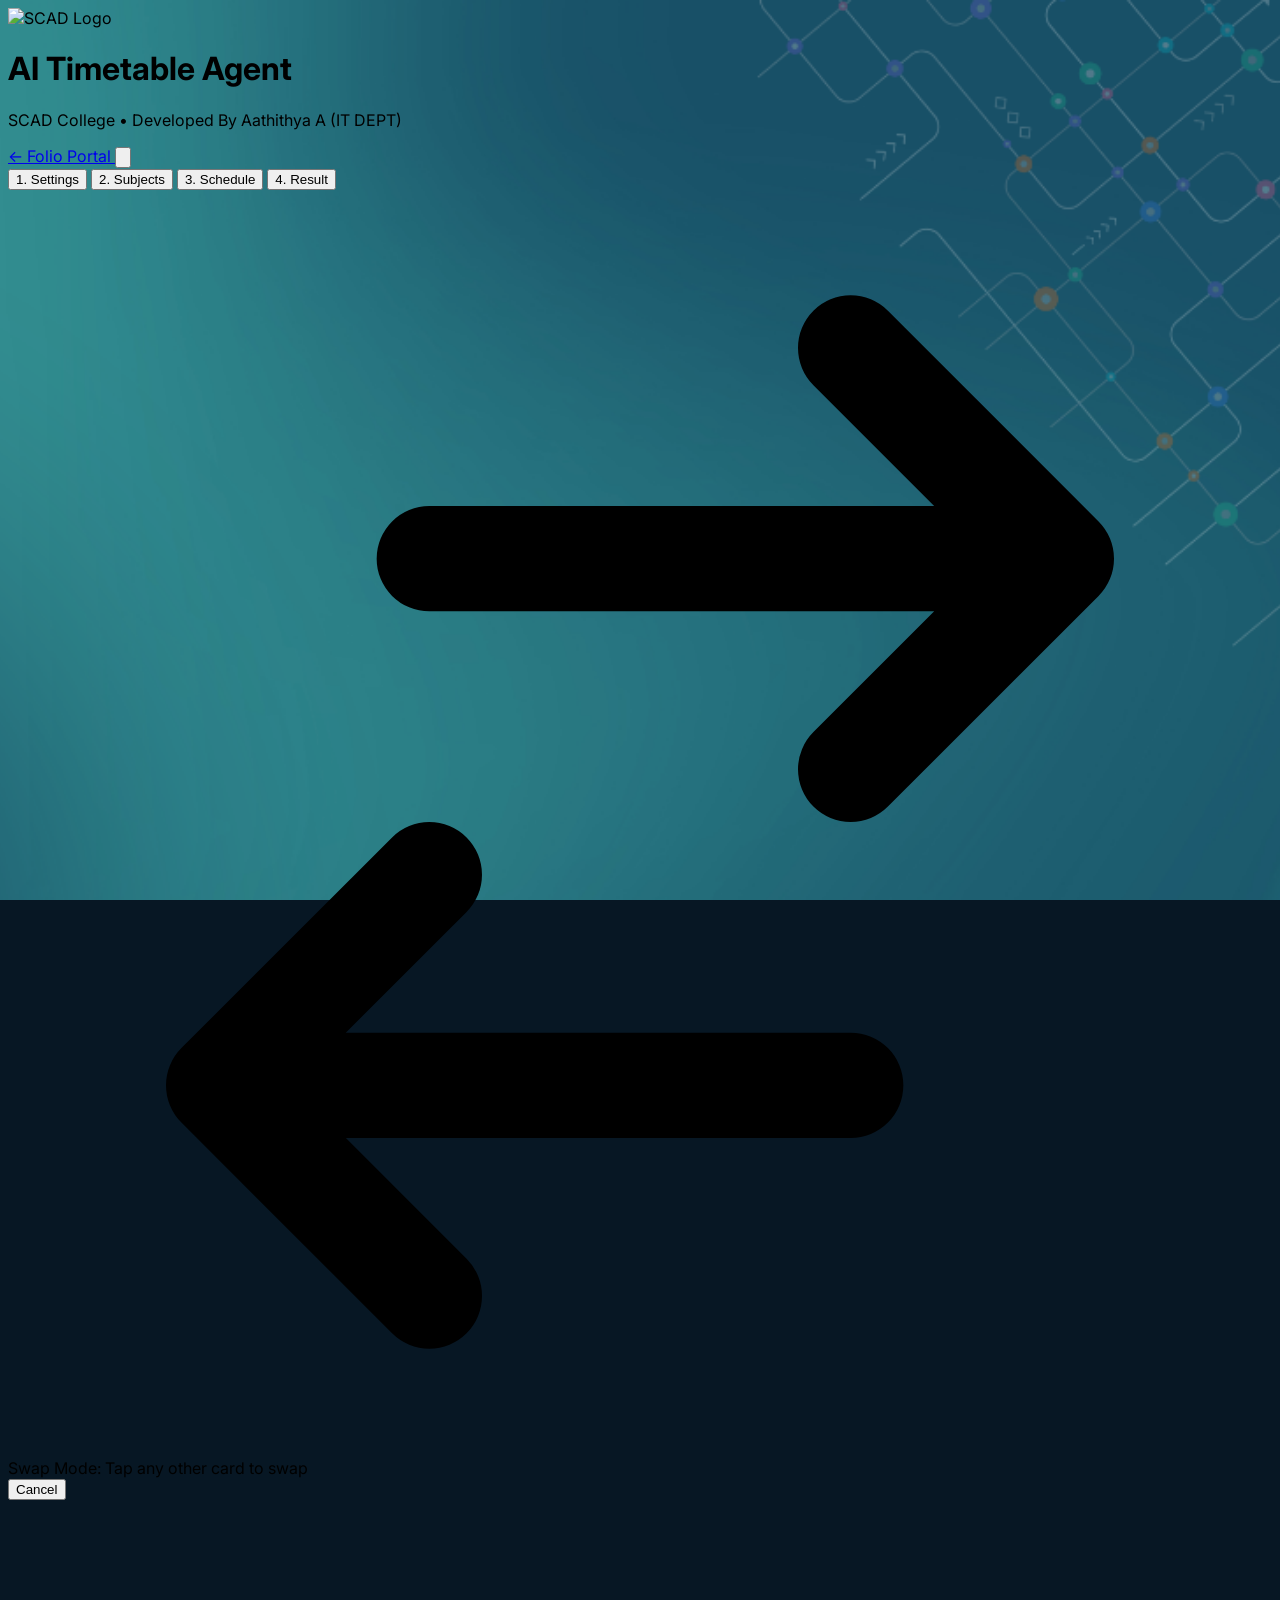
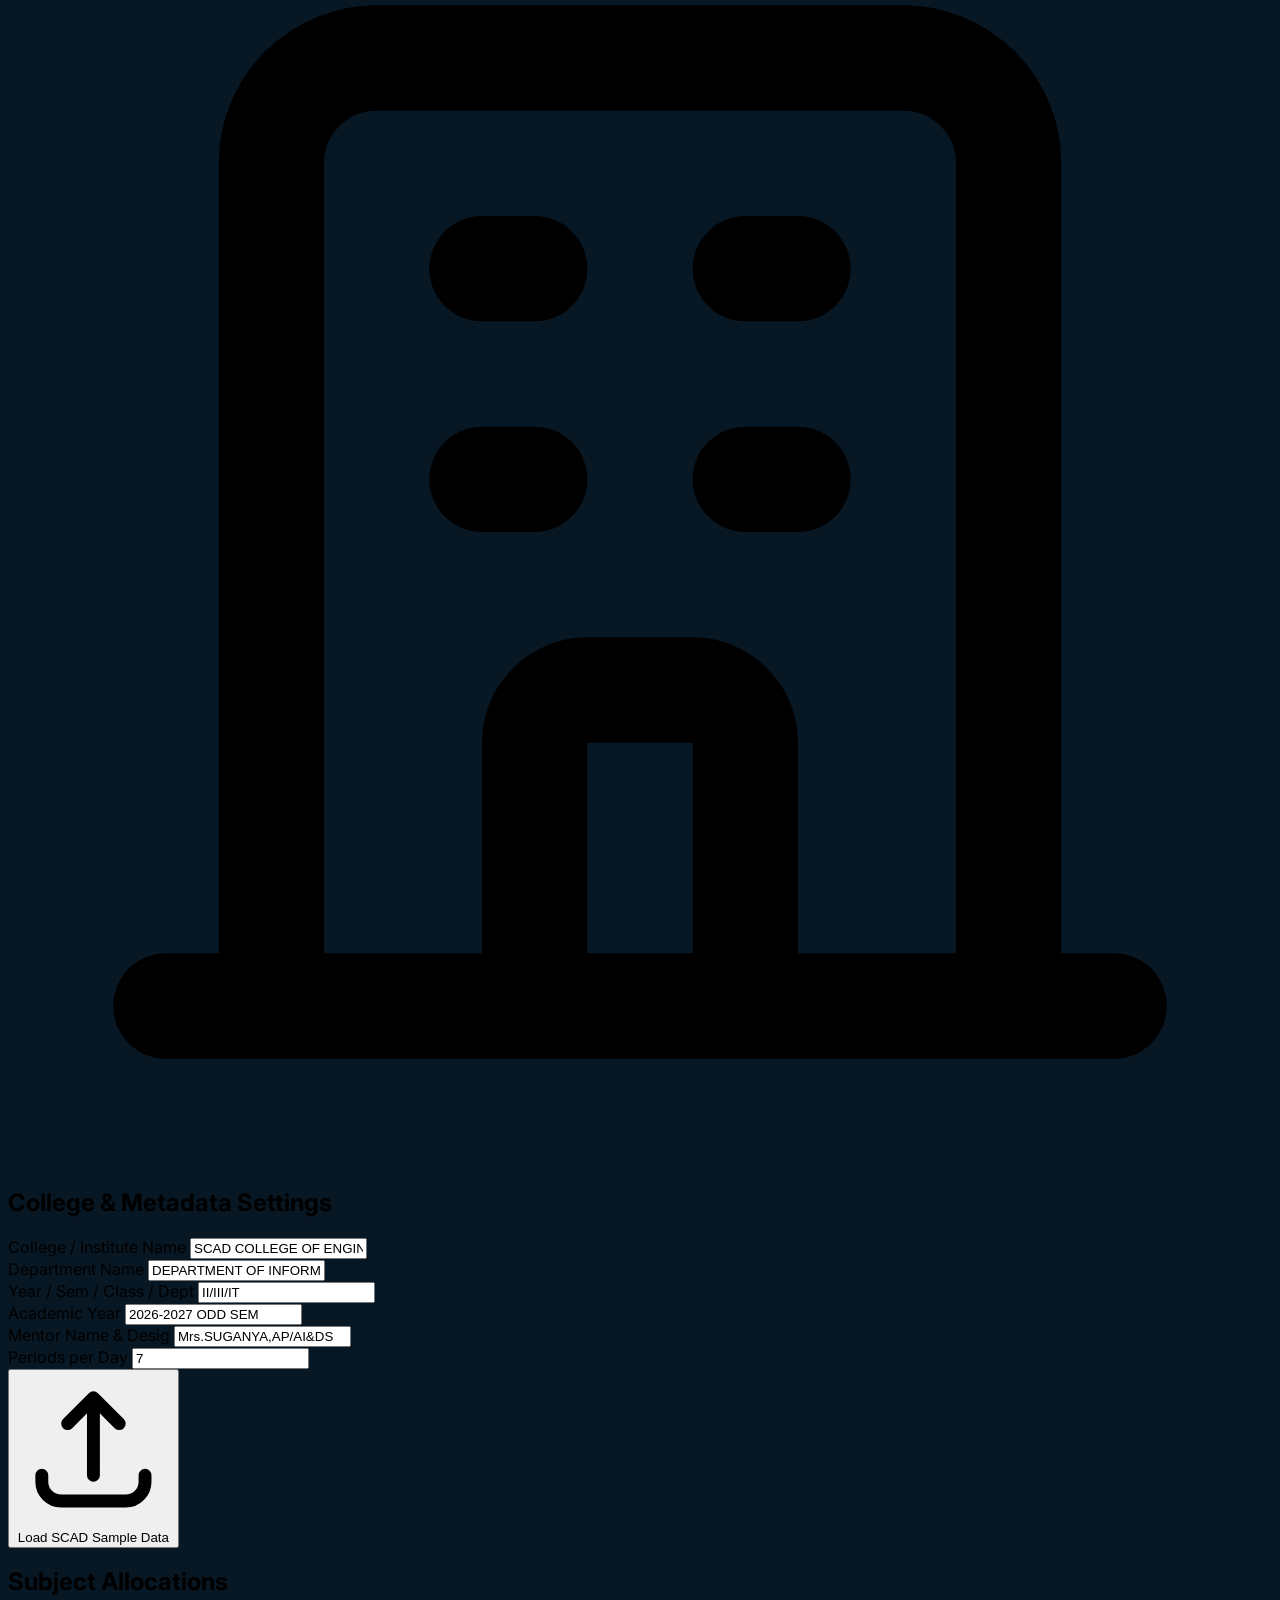
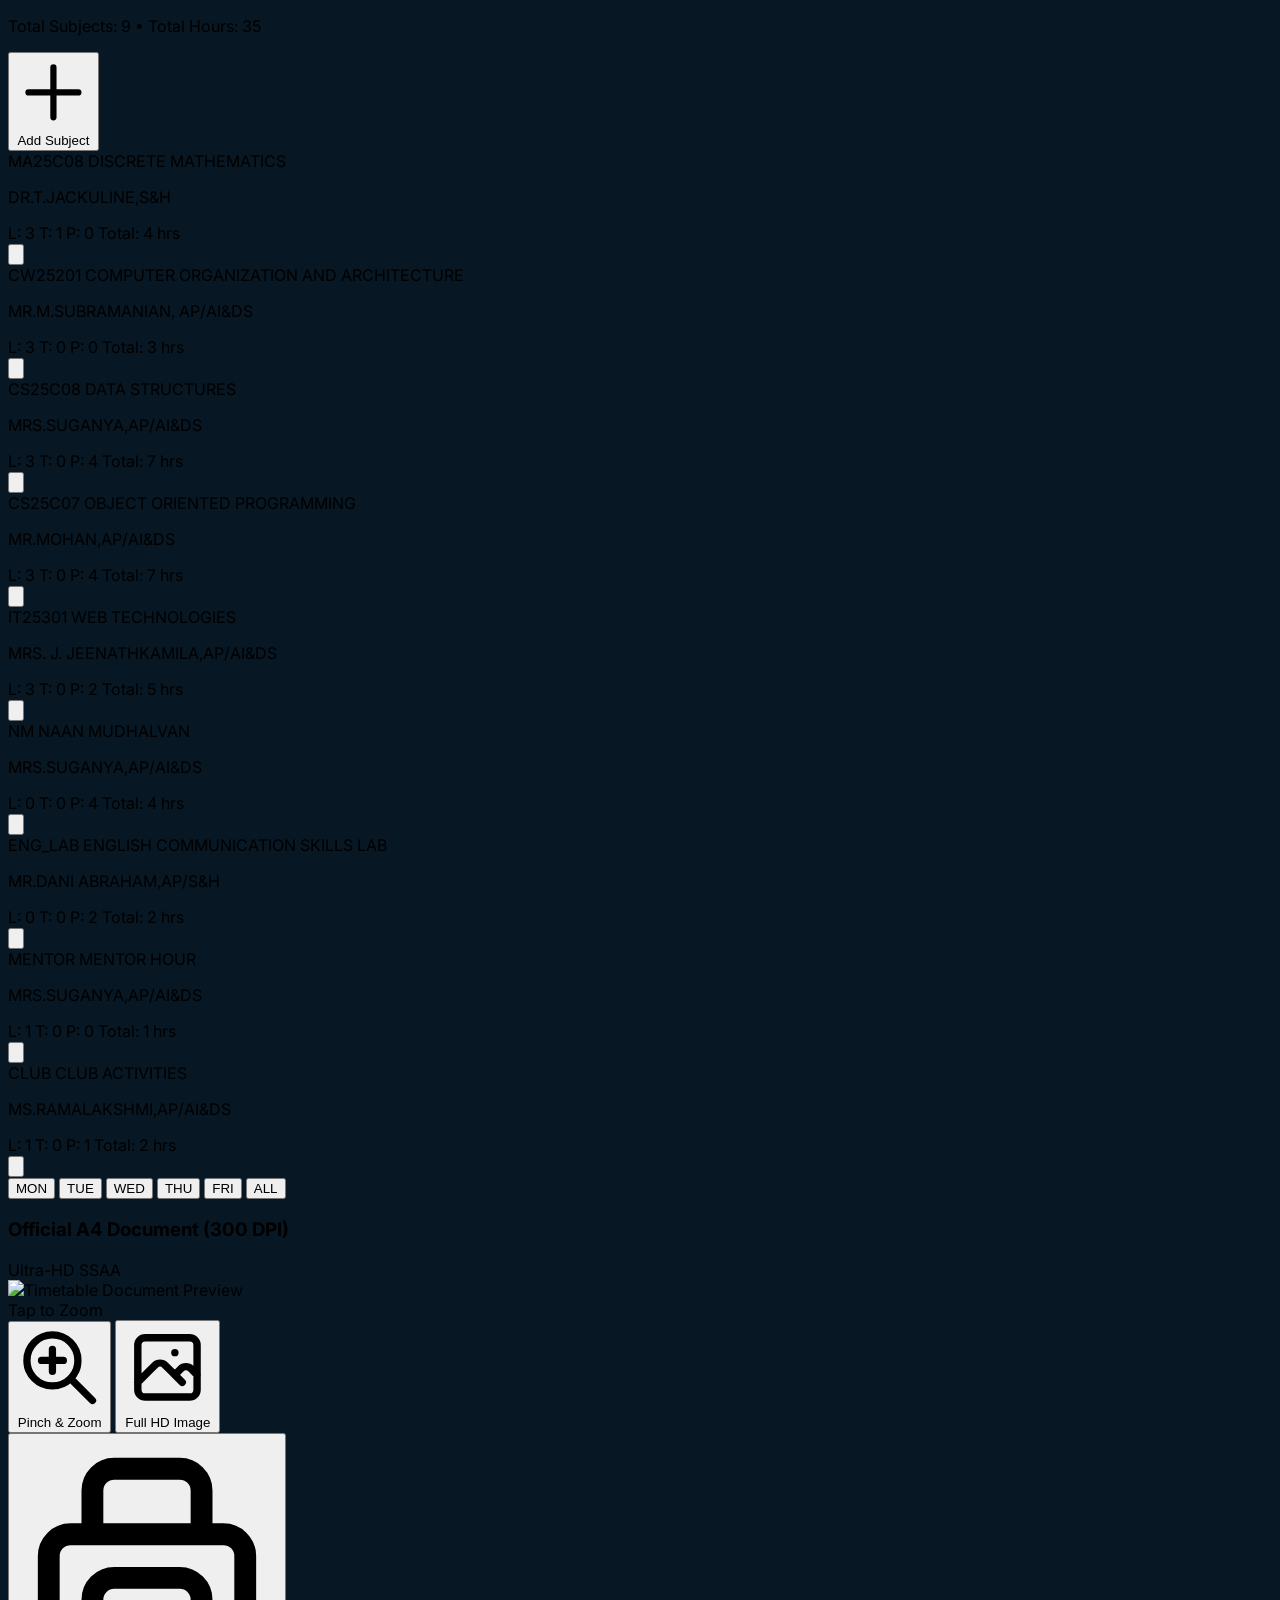
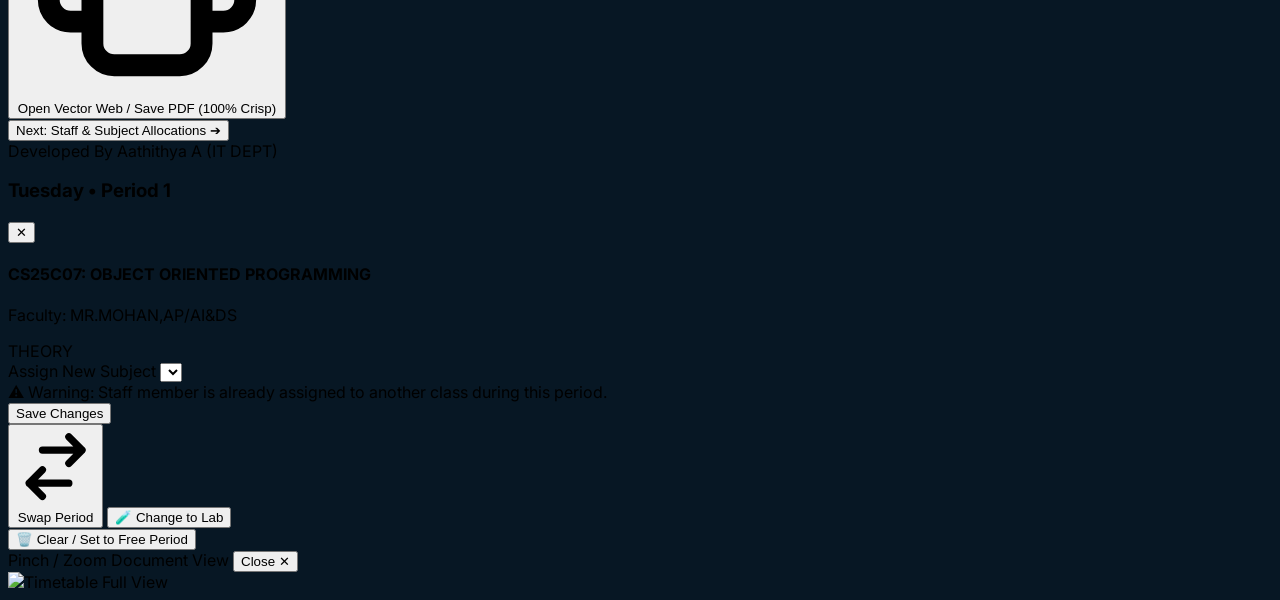
==== ai_timetable_studio.html @ 136bc70a "Add files via upload" ====
<!DOCTYPE html>
<html lang="en">
<head>
  <meta charset="UTF-8">
  <meta name="viewport" content="width=device-width, initial-scale=1.0, maximum-scale=1.0, user-scalable=no">
  <title>AI Timetable Scheduler - Mobile</title>
  <link rel="icon" type="image/png" href="logo.png">
  <link rel="shortcut icon" href="favicon.ico">
  <link rel="apple-touch-icon" href="logo.png">
  <!-- Tailwind CSS CDN -->
  <script src="https://cdn.tailwindcss.com"></script>
  <!-- Inter Font -->
  <link rel="preconnect" href="https://fonts.googleapis.com">
  <link rel="preconnect" href="https://fonts.gstatic.com" crossorigin>
  <link href="https://fonts.googleapis.com/css2?family=Inter:wght@400;500;600;700;800&display=swap" rel="stylesheet">
  <script>
    tailwind.config = {
      theme: {
        extend: {
          fontFamily: {
            sans: ['Inter', 'system-ui', 'sans-serif'],
          },
          colors: {
            brand: {
              50: '#eff6ff',
              100: '#dbeafe',
              500: '#3b82f6',
              600: '#2563eb',
              700: '#1d4ed8',
            }
          }
        }
      }
    }
  </script>
  <style>
    body {
      font-family: 'Inter', system-ui, sans-serif;
      -webkit-tap-highlight-color: transparent;
      background-color: #071724;
      background-image: url('dashboard-bg.png');
      background-size: cover;
      background-position: center top;
      background-attachment: fixed;
      background-repeat: no-repeat;
    }
    .custom-scrollbar::-webkit-scrollbar {
      width: 4px;
    }
    .custom-scrollbar::-webkit-scrollbar-thumb {
      background: #cbd5e1;
      border-radius: 4px;
    }
    /* Drag & Drop Visual Styles */
    .dragging {
      opacity: 0.4;
      transform: scale(0.98);
    }
    .drag-over {
      border: 2px dashed #2563eb !important;
      background-color: #eff6ff !important;
    }
  </style>
</head>
<body class="bg-slate-100 text-slate-900 min-h-screen flex justify-center selection:bg-brand-500 selection:text-white">

  <!-- Mobile App Container (Max-W-MD for perfect phone layout) -->
  <div class="w-full max-w-md bg-white min-h-screen flex flex-col shadow-xl relative pb-24">

    <!-- Header Banner with SCAD College Logo -->
    <header class="bg-slate-900 text-white px-4 pt-3.5 pb-3 sticky top-0 z-30 shadow-md">
      <div class="flex items-center justify-between">
        <div class="flex items-center gap-3">
          <img src="logo.png" alt="SCAD Logo" class="w-10 h-10 rounded-full bg-white p-0.5 shadow-sm border border-amber-400/80 object-contain">
          <div>
            <div class="flex items-center gap-2">
              <span class="w-2 h-2 rounded-full bg-emerald-400 animate-pulse"></span>
              <h1 class="text-base font-bold tracking-tight text-white leading-tight">AI Timetable Agent</h1>
            </div>
            <p class="text-[11px] text-slate-300 font-medium" id="headerDept">SCAD College &bull; Developed By Aathithya A (IT DEPT)</p>
          </div>
        </div>
        <div class="flex items-center gap-2">
          <a href="index.html" class="px-2.5 py-1 rounded-lg bg-indigo-600/80 hover:bg-indigo-600 text-white text-[11px] font-bold transition flex items-center gap-1 shadow-sm">
            <span>&larr;</span>
            <span>Folio Portal</span>
          </a>
          <button onclick="openHelpModal()" class="w-8 h-8 rounded-full bg-slate-800 hover:bg-slate-700 flex items-center justify-center text-slate-300 text-sm transition-colors" title="Help">
            <svg class="w-4 h-4" fill="none" stroke="currentColor" viewBox="0 0 24 24"><circle cx="12" cy="12" r="10"></circle><path d="M9.09 9a3 3 0 0 1 5.83 1c0 2-3 3-3 3"></path><line x1="12" y1="17" x2="12.01" y2="17"></line></svg>
          </button>
        </div>
      </div>

      <!-- Stepped Navigation Bar (4 Steps) -->
      <nav class="flex mt-3 bg-slate-800/90 p-1 rounded-xl gap-1 text-xs font-semibold">
        <button id="tabBtn0" onclick="switchStep(0)" class="flex-1 py-1.5 rounded-lg text-center transition-all bg-brand-600 text-white shadow-sm font-bold">
          1. Settings
        </button>
        <button id="tabBtn1" onclick="switchStep(1)" class="flex-1 py-1.5 rounded-lg text-center transition-all text-slate-400 hover:text-white font-medium">
          2. Subjects
        </button>
        <button id="tabBtn2" onclick="switchStep(2)" class="flex-1 py-1.5 rounded-lg text-center transition-all text-slate-400 hover:text-white font-medium">
          3. Schedule
        </button>
        <button id="tabBtn3" onclick="switchStep(3)" class="flex-1 py-1.5 rounded-lg text-center transition-all text-slate-400 hover:text-white font-medium">
          4. Result
        </button>
      </nav>
    </header>

    <!-- Swap Notification Toast (Appears when swap is active) -->
    <div id="swapNotification" class="hidden sticky top-28 z-20 mx-4 mt-2 p-3 bg-amber-500 text-white rounded-xl shadow-lg flex items-center justify-between animate-bounce">
      <div class="flex items-center gap-2">
        <svg class="w-5 h-5" fill="none" stroke="currentColor" viewBox="0 0 24 24"><path stroke-linecap="round" stroke-linejoin="round" stroke-width="2" d="M8 7h12m0 0l-4-4m4 4l-4 4m0 6H4m0 0l4 4m-4-4l4-4"></path></svg>
        <span class="text-xs font-bold" id="swapNoticeText">Swap Mode: Tap any other card to swap</span>
      </div>
      <button onclick="cancelSwap()" class="text-xs bg-amber-700/60 hover:bg-amber-800 px-2 py-1 rounded-md font-bold">
        Cancel
      </button>
    </div>

    <!-- MAIN STEP 1: Institutional Settings -->
    <section id="step1Content" class="p-4 space-y-4 flex-1">
      <div class="bg-slate-50 border border-slate-200/80 rounded-2xl p-4 shadow-sm space-y-3.5">
        <div class="flex items-center gap-2 border-b border-slate-200 pb-2">
          <svg class="w-5 h-5 text-brand-600" fill="none" stroke="currentColor" viewBox="0 0 24 24"><path stroke-linecap="round" stroke-linejoin="round" stroke-width="2" d="M19 21V5a2 2 0 00-2-2H7a2 2 0 00-2 2v16m14 0h2m-2 0h-5m-9 0H3m2 0h5M9 7h1m-1 4h1m4-4h1m-1 4h1m-5 10v-5a1 1 0 011-1h2a1 1 0 011 1v5m-4 0h4"></path></svg>
          <h2 class="text-sm font-bold text-slate-800">College & Metadata Settings</h2>
        </div>

        <div>
          <label class="block text-xs font-semibold text-slate-600 mb-1">College / Institute Name</label>
          <input type="text" id="inpInstitution" value="SCAD COLLEGE OF ENGINEERING AND TECHNOLOGY, CHERANMAHADEVI" class="w-full text-xs font-medium bg-white border border-slate-300 rounded-xl px-3 py-2.5 focus:ring-2 focus:ring-brand-500 focus:outline-none">
        </div>

        <div>
          <label class="block text-xs font-semibold text-slate-600 mb-1">Department Name</label>
          <input type="text" id="inpDepartment" value="DEPARTMENT OF INFORMATION TECHNOLOGY" class="w-full text-xs font-medium bg-white border border-slate-300 rounded-xl px-3 py-2.5 focus:ring-2 focus:ring-brand-500 focus:outline-none">
        </div>

        <div class="grid grid-cols-2 gap-3">
          <div>
            <label class="block text-xs font-semibold text-slate-600 mb-1">Year / Sem / Class / Dept</label>
            <input type="text" id="inpYearSem" value="II/III/IT" class="w-full text-xs font-medium bg-white border border-slate-300 rounded-xl px-3 py-2.5 focus:ring-2 focus:ring-brand-500 focus:outline-none">
          </div>
          <div>
            <label class="block text-xs font-semibold text-slate-600 mb-1">Academic Year</label>
            <input type="text" id="inpAcademicYear" value="2026-2027 ODD SEM" class="w-full text-xs font-medium bg-white border border-slate-300 rounded-xl px-3 py-2.5 focus:ring-2 focus:ring-brand-500 focus:outline-none">
          </div>
        </div>

        <div class="grid grid-cols-2 gap-3">
          <div>
            <label class="block text-xs font-semibold text-slate-600 mb-1">Mentor Name & Desig</label>
            <input type="text" id="inpMentor" value="Mrs.SUGANYA,AP/AI&DS" class="w-full text-xs font-medium bg-white border border-slate-300 rounded-xl px-3 py-2.5 focus:ring-2 focus:ring-brand-500 focus:outline-none">
          </div>
          <div>
            <label class="block text-xs font-semibold text-slate-600 mb-1">Periods per Day</label>
            <input type="number" id="inpPeriodsPerDay" value="7" class="w-full text-xs font-medium bg-white border border-slate-300 rounded-xl px-3 py-2.5 focus:ring-2 focus:ring-brand-500 focus:outline-none">
          </div>
        </div>

        <button onclick="loadSampleData()" class="w-full mt-2 py-2.5 px-4 bg-slate-200 hover:bg-slate-300 text-slate-700 text-xs font-bold rounded-xl transition-colors flex items-center justify-center gap-2">
          <svg class="w-4 h-4" fill="none" stroke="currentColor" viewBox="0 0 24 24"><path stroke-linecap="round" stroke-linejoin="round" stroke-width="2" d="M4 16v1a3 3 0 003 3h10a3 3 0 003-3v-1m-4-8l-4-4m0 0L8 8m4-4v12"></path></svg>
          Load SCAD Sample Data
        </button>
      </div>
    </section>

    <!-- MAIN STEP 2: Staff & Subject Allocations -->
    <section id="step2Content" class="p-4 space-y-4 flex-1 hidden">
      <div class="flex items-center justify-between">
        <div>
          <h2 class="text-sm font-bold text-slate-800">Subject Allocations</h2>
          <p class="text-xs text-slate-500 font-medium" id="subAllocationCount">Total Subjects: 0 • Hours: 0</p>
        </div>
        <button onclick="openAddSubjectModal()" class="bg-brand-600 hover:bg-brand-700 text-white px-3.5 py-2 rounded-xl text-xs font-bold flex items-center gap-1.5 shadow-sm transition-transform active:scale-95">
          <svg class="w-4 h-4" fill="none" stroke="currentColor" viewBox="0 0 24 24"><path stroke-linecap="round" stroke-linejoin="round" stroke-width="2" d="M12 4v16m8-8H4"></path></svg>
          Add Subject
        </button>
      </div>

      <!-- Subject Cards List -->
      <div id="subjectCardsList" class="space-y-2.5">
        <!-- Rendered dynamically -->
      </div>
    </section>

    <!-- MAIN STEP 3: Redesigned Interactive Timetable Schedule Cards -->
    <section id="step3Content" class="p-4 space-y-4 flex-1 hidden">

      <!-- Day Selector Carousel Pills -->
      <div class="flex items-center justify-between bg-slate-100 p-1 rounded-2xl shadow-inner gap-1" id="dayPillSelector">
        <button onclick="selectDayView('Mon')" class="day-tab flex-1 py-1.5 text-xs font-bold rounded-xl transition-all bg-white text-brand-600 shadow-sm" data-day="Mon">MON</button>
        <button onclick="selectDayView('Tue')" class="day-tab flex-1 py-1.5 text-xs font-bold rounded-xl transition-all text-slate-600 hover:text-slate-900" data-day="Tue">TUE</button>
        <button onclick="selectDayView('Wed')" class="day-tab flex-1 py-1.5 text-xs font-bold rounded-xl transition-all text-slate-600 hover:text-slate-900" data-day="Wed">WED</button>
        <button onclick="selectDayView('Thu')" class="day-tab flex-1 py-1.5 text-xs font-bold rounded-xl transition-all text-slate-600 hover:text-slate-900" data-day="Thu">THU</button>
        <button onclick="selectDayView('Fri')" class="day-tab flex-1 py-1.5 text-xs font-bold rounded-xl transition-all text-slate-600 hover:text-slate-900" data-day="Fri">FRI</button>
        <button onclick="selectDayView('All')" class="day-tab flex-1 py-1.5 text-xs font-bold rounded-xl transition-all text-slate-600 hover:text-slate-900" data-day="All">ALL</button>
      </div>

      <!-- Timetable Cards Container -->
      <div id="timetableScheduleCards" class="space-y-4">
        <!-- Injected dynamically with modern floating cards -->
      </div>

    </section>

    <!-- MAIN STEP 4: Dedicated Output / Result (A4 300 DPI Document Preview) -->
    <section id="step4Content" class="p-4 space-y-4 flex-1 hidden">

      <!-- Document Image & Vector Exporter Card -->
      <div class="bg-white border border-slate-200/80 rounded-2xl p-4 shadow-sm space-y-3">
        <div class="flex items-center justify-between border-b border-slate-100 pb-2.5">
          <div class="flex items-center gap-2">
            <span class="w-2 h-2 rounded-full bg-blue-500"></span>
            <h3 class="text-xs font-bold text-slate-800">Official A4 Document (300 DPI)</h3>
          </div>
          <span class="text-[10px] font-bold bg-blue-50 text-blue-600 px-2 py-0.5 rounded-full uppercase">Ultra-HD SSAA</span>
        </div>

        <!-- Document Preview Thumbnail -->
        <div class="w-full h-48 bg-slate-50 border border-slate-200 rounded-xl overflow-hidden flex items-center justify-center relative group">
          <img id="documentImgPreview" src="/api/image" alt="Timetable Document Preview" class="w-full h-full object-contain cursor-pointer" onclick="openImageModal()">
          <div class="absolute inset-0 bg-slate-900/30 opacity-0 group-hover:opacity-100 transition-opacity flex items-center justify-center pointer-events-none">
            <span class="bg-white/95 text-slate-800 text-xs font-bold px-3 py-1.5 rounded-lg shadow">Tap to Zoom</span>
          </div>
        </div>

        <!-- Toolbar Buttons -->
        <div class="grid grid-cols-2 gap-2 pt-1">
          <button onclick="openImageModal()" class="py-2.5 px-3 bg-slate-100 hover:bg-slate-200 text-slate-700 text-xs font-bold rounded-xl transition-colors flex items-center justify-center gap-1.5">
            <svg class="w-4 h-4" fill="none" stroke="currentColor" viewBox="0 0 24 24"><path stroke-linecap="round" stroke-linejoin="round" stroke-width="2" d="M21 21l-6-6m2-5a7 7 0 11-14 0 7 7 0 0114 0zM10 7v6m3-3H7"></path></svg>
            Pinch & Zoom
          </button>
          <button onclick="window.open('/api/image', '_blank')" class="py-2.5 px-3 bg-slate-100 hover:bg-slate-200 text-slate-700 text-xs font-bold rounded-xl transition-colors flex items-center justify-center gap-1.5">
            <svg class="w-4 h-4" fill="none" stroke="currentColor" viewBox="0 0 24 24"><path stroke-linecap="round" stroke-linejoin="round" stroke-width="2" d="M4 16l4.586-4.586a2 2 0 012.828 0L16 16m-2-2l1.586-1.586a2 2 0 012.828 0L20 14m-6-6h.01M6 20h12a2 2 0 002-2V6a2 2 0 00-2-2H6a2 2 0 00-2 2v12a2 2 0 002 2z"></path></svg>
            Full HD Image
          </button>
        </div>

        <button onclick="openVectorWeb()" class="w-full py-2.5 px-4 bg-emerald-600 hover:bg-emerald-700 text-white text-xs font-bold rounded-xl shadow-sm transition-transform active:scale-95 flex items-center justify-center gap-2">
          <svg class="w-4 h-4" fill="none" stroke="currentColor" viewBox="0 0 24 24"><path stroke-linecap="round" stroke-linejoin="round" stroke-width="2" d="M17 17h2a2 2 0 002-2v-4a2 2 0 00-2-2H5a2 2 0 00-2 2v4a2 2 0 002 2h2m2 4h6a2 2 0 002-2v-4a2 2 0 00-2-2H9a2 2 0 00-2 2v4a2 2 0 002 2zm8-12V5a2 2 0 00-2-2H9a2 2 0 00-2 2v4h10z"></path></svg>
          Open Vector Web / Save PDF (100% Crisp)
        </button>
      </div>

    </section>

    <!-- Sticky Bottom Navigation Footer -->
    <footer class="fixed bottom-0 left-0 right-0 max-w-md mx-auto bg-white/95 backdrop-blur-md border-t border-slate-200 px-4 py-2.5 z-30 flex flex-col items-center shadow-2xl">
      <div id="footerActionContainer" class="w-full flex items-center gap-2">
        <!-- Populated dynamically in JavaScript -->
      </div>
      <div class="text-[10px] text-slate-400 font-semibold pt-1 tracking-wide">
        Developed By Aathithya A (IT DEPT)
      </div>
    </footer>

    <!-- EDIT / REASSIGN PERIOD NATIVE BOTTOM SHEET -->
    <div id="editModal" class="hidden fixed inset-0 z-50 bg-slate-900/60 backdrop-blur-xs flex items-end sm:items-center justify-center p-0 sm:p-4 transition-all" onclick="if(event.target===this) closeEditModal()">
      <div class="bg-white w-full max-w-md rounded-t-[28px] sm:rounded-3xl p-5 shadow-2xl space-y-4 animate-in fade-in slide-in-from-bottom duration-200" onclick="event.stopPropagation()">
        
        <!-- Drag Handle Indicator (Top Gray Pill) -->
        <div class="w-10 h-1.5 bg-slate-300 rounded-full mx-auto -mt-1 mb-2"></div>

        <!-- Header Title -->
        <div class="flex items-center justify-between">
          <h3 class="text-base font-bold text-slate-900" id="modalPeriodTitle">Tuesday • Period 1</h3>
          <button onclick="closeEditModal()" class="w-7 h-7 rounded-full bg-slate-100 hover:bg-slate-200 flex items-center justify-center text-slate-500 text-xs font-bold">✕</button>
        </div>

        <!-- Current Status Card Component -->
        <div class="bg-slate-50 border border-slate-200/90 rounded-2xl p-3.5 flex items-center justify-between">
          <div class="space-y-0.5">
            <h4 class="text-xs font-bold text-slate-900" id="modalCurSubName">CS25C07: OBJECT ORIENTED PROGRAMMING</h4>
            <p class="text-[11px] text-slate-500" id="modalCurStaffName">Faculty: MR.MOHAN,AP/AI&DS</p>
          </div>
          <span id="modalCurBadge" class="text-[10px] font-bold px-2.5 py-1 rounded-full bg-blue-50 text-blue-700 border border-blue-200">THEORY</span>
        </div>

        <!-- Reassign Section -->
        <div class="space-y-2 pt-1">
          <label class="block text-xs font-bold text-slate-700">Assign New Subject</label>
          <select id="modalSubjectSelect" onchange="checkModalConflict()" class="w-full text-xs font-medium bg-white border border-slate-300 rounded-xl px-3 py-2.5 focus:ring-2 focus:ring-brand-500 focus:outline-none">
            <!-- Populated dynamically -->
          </select>

          <!-- Conflict Warning Banner (Conditional) -->
          <div id="modalConflictWarning" class="hidden p-2.5 bg-amber-50 border border-amber-200 rounded-xl flex items-center gap-2 text-amber-900 text-xs font-medium">
            <span class="text-sm">⚠️</span>
            <span id="modalConflictText">Warning: Staff member is already assigned to another class during this period.</span>
          </div>
        </div>

        <!-- Button Reorganization -->
        <div class="space-y-2.5 pt-2">
          <!-- Primary Action: Filled Save Changes Button -->
          <button onclick="applyPeriodEdit()" class="w-full py-3 bg-brand-600 hover:bg-brand-700 text-white font-bold text-xs rounded-xl shadow-md transition-all active:scale-[0.99]">
            Save Changes
          </button>

          <!-- Secondary Actions: Outlined Row -->
          <div class="grid grid-cols-2 gap-2.5">
            <button onclick="startSwapFromModal()" class="py-2.5 px-3 bg-white hover:bg-slate-50 border border-slate-300 text-slate-700 font-bold text-xs rounded-xl transition-all flex items-center justify-center gap-1.5 active:scale-95">
              <svg class="w-3.5 h-3.5 text-slate-500" fill="none" stroke="currentColor" viewBox="0 0 24 24"><path stroke-linecap="round" stroke-linejoin="round" stroke-width="2.2" d="M8 7h12m0 0l-4-4m4 4l-4 4m0 6H4m0 0l4 4m-4-4l4-4"></path></svg>
              Swap Period
            </button>
            <button id="modalToggleLabBtn" onclick="toggleLabFromModal()" class="py-2.5 px-3 bg-white hover:bg-slate-50 border border-slate-300 text-slate-700 font-bold text-xs rounded-xl transition-all flex items-center justify-center gap-1.5 active:scale-95">
              🧪 Change to Lab
            </button>
          </div>

          <!-- Destructive Action: Native TextButton -->
          <button onclick="clearPeriodFromModal()" class="w-full py-1.5 text-center text-xs font-semibold text-rose-600 hover:text-rose-700 transition-colors">
            🗑️ Clear / Set to Free Period
          </button>
        </div>

      </div>
    </div>

    <!-- FULLSCREEN IMAGE ZOOM MODAL -->
    <div id="imageModal" class="hidden fixed inset-0 z-50 bg-black/90 backdrop-blur-md flex flex-col items-center justify-center p-3">
      <div class="w-full max-w-md flex justify-between items-center text-white pb-2 px-2">
        <span class="text-xs font-bold">Pinch / Zoom Document View</span>
        <button onclick="closeImageModal()" class="text-sm font-bold bg-white/20 hover:bg-white/30 px-3 py-1 rounded-lg">Close ✕</button>
      </div>
      <div class="w-full max-w-md h-[80vh] flex items-center justify-center overflow-auto rounded-2xl bg-white/5">
        <img id="fullImgPreview" src="/api/image" alt="Timetable Full View" class="max-w-none w-[160%] touch-pinch-zoom transition-transform cursor-zoom-in" onclick="toggleZoom(this)">
      </div>
    </div>

  </div>

  <script>
    // App State
    let currentStep = 0;
    let selectedDay = 'Mon';
    let currentConfig = {
      institution: "SCAD COLLEGE OF ENGINEERING AND TECHNOLOGY, CHERANMAHADEVI",
      department: "DEPARTMENT OF INFORMATION TECHNOLOGY",
      meta: {
        year_sem_class_dept: "II/III/IT",
        academic_year: "2026-2027 ODD SEM",
        mentor: "Mrs.SUGANYA,AP/AI&DS",
        periods_per_day: 7
      },
      days: ["Mon", "Tue", "Wed", "Thu", "Fri"],
      periods_per_day: 7,
      break_after_period: 2,
      lunch_after_period: 4,
      subjects: [
        { code: "MA25C08", name: "DISCRETE MATHEMATICS", staff: "DR.T.JACKULINE,S&H", l: 3, t: 1, p: 0, total: 4 },
        { code: "CW25201", name: "COMPUTER ORGANIZATION AND ARCHITECTURE", staff: "MR.M.SUBRAMANIAN, AP/AI&DS", l: 3, t: 0, p: 0, total: 3 },
        { code: "CS25C08", name: "DATA STRUCTURES", staff: "MRS.SUGANYA,AP/AI&DS", l: 3, t: 0, p: 4, total: 7 },
        { code: "CS25C07", name: "OBJECT ORIENTED PROGRAMMING", staff: "MR.MOHAN,AP/AI&DS", l: 3, t: 0, p: 4, total: 7 },
        { code: "IT25301", name: "WEB TECHNOLOGIES", staff: "MRS. J. JEENATHKAMILA,AP/AI&DS", l: 3, t: 0, p: 2, total: 5 },
        { code: "NM", name: "NAAN MUDHALVAN", staff: "MRS.SUGANYA,AP/AI&DS", l: 0, t: 0, p: 4, total: 4 },
        { code: "ENG_LAB", name: "ENGLISH COMMUNICATION SKILLS LAB", staff: "MR.DANI ABRAHAM,AP/S&H", l: 0, t: 0, p: 2, total: 2 },
        { code: "MENTOR", name: "MENTOR HOUR", staff: "MRS.SUGANYA,AP/AI&DS", l: 1, t: 0, p: 0, total: 1 },
        { code: "CLUB", name: "CLUB ACTIVITIES", staff: "MS.RAMALAKSHMI,AP/AI&DS", l: 1, t: 0, p: 1, total: 2 }
      ]
    };

    // 5x7 Timetable Grid Matrix
    let currentGrid = null;
    let swapSource = null; // { dayIdx, periodIdx }
    let editingSlot = null; // { dayIdx, periodIdx }
    let draggedSlot = null;

    // Initialize Default Schedule
    function initDefaultSchedule() {
      currentGrid = [
        // Monday
        [
          { code: "MA25C08", display: "MA25C08", staff: "DR.T.JACKULINE,S&H", is_lab: false },
          { code: "CS25C08", display: "CS25C08", staff: "MRS.SUGANYA,AP/AI&DS", is_lab: false },
          { code: "CW25201", display: "CW25201", staff: "MR.M.SUBRAMANIAN, AP/AI&DS", is_lab: false },
          { code: "CW25201", display: "CW25201", staff: "MR.M.SUBRAMANIAN, AP/AI&DS", is_lab: false },
          { code: "CS25C07", display: "CS25C07 (LAB)", staff: "MR.MOHAN,AP/AI&DS", is_lab: true },
          { code: "CS25C07", display: "CS25C07 (LAB)", staff: "MR.MOHAN,AP/AI&DS", is_lab: true },
          { code: "CS25C07", display: "CS25C07 (LAB)", staff: "MR.MOHAN,AP/AI&DS", is_lab: true }
        ],
        // Tuesday
        [
          { code: "IT25301", display: "IT25301 (Lab)", staff: "MRS. J. JEENATHKAMILA,AP/AI&DS", is_lab: true },
          { code: "IT25301", display: "IT25301 (Lab)", staff: "MRS. J. JEENATHKAMILA,AP/AI&DS", is_lab: true },
          { code: "CS25C08", display: "CS25C08", staff: "MRS.SUGANYA,AP/AI&DS", is_lab: false },
          { code: "CW25201", display: "CW25201", staff: "MR.M.SUBRAMANIAN, AP/AI&DS", is_lab: false },
          { code: "CS25C07", display: "CS25C07 (LAB)", staff: "MR.MOHAN,AP/AI&DS", is_lab: true },
          { code: "CLUB", display: "CLUB ACTIVITIES", staff: "MS.RAMALAKSHMI,AP/AI&DS", is_lab: false },
          { code: "MENTOR", display: "Mentor hour", staff: "MRS.SUGANYA,AP/AI&DS", is_lab: false }
        ],
        // Wednesday
        [
          { code: "MA25C08", display: "MA25C08", staff: "DR.T.JACKULINE,S&H", is_lab: false },
          { code: "CS25C07", display: "CS25C07", staff: "MR.MOHAN,AP/AI&DS", is_lab: false },
          { code: "CLUB", display: "CLUB ACTIVITIES (LAB)", staff: "MS.RAMALAKSHMI,AP/AI&DS", is_lab: true },
          { code: "IT25301", display: "IT25301", staff: "MRS. J. JEENATHKAMILA,AP/AI&DS", is_lab: false },
          { code: "CS25C08", display: "CS25C08 (LAB)", staff: "MRS.SUGANYA,AP/AI&DS", is_lab: true },
          { code: "CS25C08", display: "CS25C08 (LAB)", staff: "MRS.SUGANYA,AP/AI&DS", is_lab: true },
          { code: "CS25C08", display: "CS25C08 (LAB)", staff: "MRS.SUGANYA,AP/AI&DS", is_lab: true }
        ],
        // Thursday
        [
          { code: "MA25C08", display: "MA25C08", staff: "DR.T.JACKULINE,S&H", is_lab: false },
          { code: "IT25301", display: "IT25301", staff: "MRS. J. JEENATHKAMILA,AP/AI&DS", is_lab: false },
          { code: "NM", display: "NM", staff: "MRS.SUGANYA,AP/AI&DS", is_lab: true },
          { code: "NM", display: "NM", staff: "MRS.SUGANYA,AP/AI&DS", is_lab: true },
          { code: "ENG_LAB", display: "English comm. (lab)", staff: "MR.DANI ABRAHAM,AP/S&H", is_lab: true },
          { code: "ENG_LAB", display: "English comm. (lab)", staff: "MR.DANI ABRAHAM,AP/S&H", is_lab: true },
          { code: "CS25C08", display: "CS25C08", staff: "MRS.SUGANYA,AP/AI&DS", is_lab: false }
        ],
        // Friday
        [
          { code: "NM", display: "NM", staff: "MRS.SUGANYA,AP/AI&DS", is_lab: true },
          { code: "NM", display: "NM", staff: "MRS.SUGANYA,AP/AI&DS", is_lab: true },
          { code: "MA25C08", display: "MA25C08", staff: "DR.T.JACKULINE,S&H", is_lab: false },
          { code: "IT25301", display: "IT25301", staff: "MRS. J. JEENATHKAMILA,AP/AI&DS", is_lab: false },
          { code: "CS25C08", display: "CS25C08 (LAB)", staff: "MRS.SUGANYA,AP/AI&DS", is_lab: true },
          { code: "CS25C07", display: "CS25C07", staff: "MR.MOHAN,AP/AI&DS", is_lab: false },
          { code: "CS25C07", display: "CS25C07", staff: "MR.MOHAN,AP/AI&DS", is_lab: false }
        ]
      ];
    }

    // Step Switching
    function switchStep(stepIndex) {
      currentStep = stepIndex;

      for (let i = 0; i < 4; i++) {
        const btn = document.getElementById(`tabBtn${i}`);
        if (!btn) continue;
        if (i === stepIndex) {
          btn.className = "flex-1 py-1.5 rounded-lg text-center transition-all bg-brand-600 text-white shadow-sm font-bold";
        } else {
          btn.className = "flex-1 py-1.5 rounded-lg text-center transition-all text-slate-400 hover:text-white font-medium";
        }
      }

      document.getElementById('step1Content').classList.toggle('hidden', stepIndex !== 0);
      document.getElementById('step2Content').classList.toggle('hidden', stepIndex !== 1);
      document.getElementById('step3Content').classList.toggle('hidden', stepIndex !== 2);
      document.getElementById('step4Content').classList.toggle('hidden', stepIndex !== 3);

      updateFooterButtons();
      window.scrollTo({ top: 0, behavior: 'smooth' });

      if (stepIndex === 2) {
        renderTimetableCards();
      }
    }

    function updateFooterButtons() {
      const container = document.getElementById('footerActionContainer');
      if (currentStep === 0) {
        container.innerHTML = `
          <button onclick="switchStep(1)" class="w-full py-3 bg-brand-600 hover:bg-brand-700 text-white font-bold text-xs rounded-xl shadow-lg transition-transform active:scale-95 flex items-center justify-center gap-2">
            Next: Staff & Subject Allocations ➔
          </button>
        `;
      } else if (currentStep === 1) {
        container.innerHTML = `
          <button onclick="switchStep(0)" class="w-1/3 py-3 bg-slate-100 hover:bg-slate-200 text-slate-700 font-bold text-xs rounded-xl transition-all">
            ⬅️ Settings
          </button>
          <button onclick="autoAssignAndProceed(2)" class="w-2/3 py-3 bg-emerald-600 hover:bg-emerald-700 text-white font-bold text-xs rounded-xl shadow-lg transition-transform active:scale-95 flex items-center justify-center gap-1.5">
            Auto-Assign & View Schedule 🚀
          </button>
        `;
      } else if (currentStep === 2) {
        container.innerHTML = `
          <button onclick="switchStep(1)" class="w-1/3 py-3 bg-slate-100 hover:bg-slate-200 text-slate-700 font-bold text-xs rounded-xl transition-all">
            ⬅️ Edit Subjects
          </button>
          <button onclick="switchStep(3)" class="w-2/3 py-3 bg-brand-600 hover:bg-brand-700 text-white font-bold text-xs rounded-xl shadow-lg transition-transform active:scale-95 flex items-center justify-center gap-1.5">
            View Output Document ➔
          </button>
        `;
      } else if (currentStep === 3) {
        container.innerHTML = `
          <button onclick="switchStep(2)" class="w-1/3 py-3 bg-slate-100 hover:bg-slate-200 text-slate-700 font-bold text-xs rounded-xl transition-all">
            ⬅️ Edit Schedule
          </button>
          <button onclick="autoAssignAndProceed(3)" class="w-2/3 py-3 bg-brand-600 hover:bg-brand-700 text-white font-bold text-xs rounded-xl shadow-lg transition-transform active:scale-95 flex items-center justify-center gap-1.5">
            🔄 Re-Generate Timetable
          </button>
        `;
      }
    }

    function loadSampleData() {
      document.getElementById('inpInstitution').value = currentConfig.institution;
      document.getElementById('inpDepartment').value = currentConfig.department;
      document.getElementById('inpYearSem').value = currentConfig.meta.year_sem_class_dept;
      document.getElementById('inpAcademicYear').value = currentConfig.meta.academic_year;
      document.getElementById('inpMentor').value = currentConfig.meta.mentor;
      document.getElementById('inpPeriodsPerDay').value = currentConfig.periods_per_day;
      renderSubjectCards();
      alert("SCAD sample parameters & 9 subject allocations loaded successfully!");
    }

    function renderSubjectCards() {
      const list = document.getElementById('subjectCardsList');
      list.innerHTML = "";
      let totalHrs = 0;

      currentConfig.subjects.forEach((sub, idx) => {
        totalHrs += (sub.total || (sub.l + sub.t + sub.p));
        const card = document.createElement('div');
        card.className = "bg-white border border-slate-200/90 rounded-xl p-3.5 shadow-sm flex items-center justify-between";
        card.innerHTML = `
          <div class="space-y-1">
            <div class="flex items-center gap-2">
              <span class="text-xs font-bold text-slate-900 bg-slate-100 px-2 py-0.5 rounded-md font-mono">${sub.code}</span>
              <span class="text-xs font-semibold text-slate-700">${sub.name}</span>
            </div>
            <p class="text-xs text-slate-500 font-medium">${sub.staff || 'Staff unassigned'}</p>
            <div class="flex items-center gap-1 text-[10px] font-bold text-slate-600 pt-0.5">
              <span class="bg-blue-50 text-blue-700 px-1.5 py-0.5 rounded">L: ${sub.l}</span>
              <span class="bg-amber-50 text-amber-700 px-1.5 py-0.5 rounded">T: ${sub.t}</span>
              <span class="bg-purple-50 text-purple-700 px-1.5 py-0.5 rounded">P: ${sub.p}</span>
              <span class="text-slate-400 font-normal ml-1">Total: ${sub.total || (sub.l + sub.t + sub.p)} hrs</span>
            </div>
          </div>
          <button onclick="deleteSubject(${idx})" class="w-8 h-8 rounded-full text-slate-400 hover:text-rose-600 hover:bg-rose-50 flex items-center justify-center transition-colors">
            <svg class="w-4 h-4" fill="none" stroke="currentColor" viewBox="0 0 24 24"><path stroke-linecap="round" stroke-linejoin="round" stroke-width="2" d="M19 7l-.867 12.142A2 2 0 0116.138 21H7.862a2 2 0 01-1.995-1.858L5 7m5 4v6m4-6v6m1-10V4a1 1 0 00-1-1h-4a1 1 0 00-1 1v3M4 7h16"></path></svg>
          </button>
        `;
        list.appendChild(card);
      });

      document.getElementById('subAllocationCount').innerText = `Total Subjects: ${currentConfig.subjects.length} • Total Hours: ${totalHrs}`;
    }

    function deleteSubject(idx) {
      currentConfig.subjects.splice(idx, 1);
      renderSubjectCards();
    }

    function selectDayView(day) {
      selectedDay = day;
      document.querySelectorAll('.day-tab').forEach(btn => {
        if (btn.getAttribute('data-day') === day) {
          btn.className = "day-tab flex-1 py-1.5 text-xs font-bold rounded-xl transition-all bg-white text-brand-600 shadow-sm";
        } else {
          btn.className = "day-tab flex-1 py-1.5 text-xs font-bold rounded-xl transition-all text-slate-600 hover:text-slate-900";
        }
      });
      renderTimetableCards();
    }

    // REDESIGNED TIMETABLE CARDS
    function renderTimetableCards() {
      const container = document.getElementById('timetableScheduleCards');
      container.innerHTML = "";

      const days = currentConfig.days;
      const daysToRender = selectedDay === 'All' ? days : [selectedDay];

      daysToRender.forEach(dayName => {
        const dayIdx = days.indexOf(dayName);
        if (dayIdx === -1) return;

        const dayWrapper = document.createElement('div');
        dayWrapper.className = "space-y-2.5";

        const dayHeader = document.createElement('div');
        dayHeader.className = "flex items-center justify-between px-1";
        dayHeader.innerHTML = `
          <div class="flex items-center gap-2">
            <span class="w-2.5 h-2.5 rounded-full bg-brand-600"></span>
            <span class="text-xs font-bold text-slate-900 uppercase tracking-wide">${dayName} SCHEDULE</span>
          </div>
          <span class="text-[11px] text-slate-400 font-medium">7 Periods</span>
        `;
        dayWrapper.appendChild(dayHeader);

        const periods = currentGrid[dayIdx];
        let p = 0;

        while (p < periods.length) {
          // Break Divider after P2
          if (p === currentConfig.break_after_period) {
            const brkDiv = document.createElement('div');
            brkDiv.className = "my-2 px-3.5 py-1.5 bg-amber-50/90 border border-amber-200/80 rounded-xl flex items-center justify-between shadow-xs";
            brkDiv.innerHTML = `
              <div class="flex items-center gap-2 text-amber-900 font-semibold text-xs">
                <span>☕</span>
                <span>10:40 AM - 11:00 AM</span>
              </div>
              <span class="text-[10px] font-bold text-amber-800 bg-amber-100/90 border border-amber-300/60 px-2 py-0.5 rounded-full uppercase tracking-wider">Morning Break</span>
            `;
            dayWrapper.appendChild(brkDiv);
          }

          // Lunch Divider after P4
          if (p === currentConfig.lunch_after_period) {
            const lchDiv = document.createElement('div');
            lchDiv.className = "my-2 px-3.5 py-1.5 bg-emerald-50/90 border border-emerald-200/80 rounded-xl flex items-center justify-between shadow-xs";
            lchDiv.innerHTML = `
              <div class="flex items-center gap-2 text-emerald-900 font-semibold text-xs">
                <span>🍱</span>
                <span>12:40 PM - 1:30 PM</span>
              </div>
              <span class="text-[10px] font-bold text-emerald-800 bg-emerald-100/90 border border-emerald-300/60 px-2 py-0.5 rounded-full uppercase tracking-wider">Lunch Break</span>
            `;
            dayWrapper.appendChild(lchDiv);
          }

          const slot = periods[p];
          const isLab = slot.is_lab || slot.display.includes("(LAB)") || slot.display.includes("(Lab)");

          // Consecutive lab chain check
          let labChainLen = 0;
          if (isLab) {
            let k = p;
            while (k < periods.length && (periods[k].is_lab || periods[k].display.includes("(LAB)") || periods[k].display.includes("(Lab)")) && periods[k].code === slot.code) {
              labChainLen++;
              k++;
            }
          }

          if (labChainLen > 1) {
            const labGroup = document.createElement('div');
            labGroup.className = "bg-rose-50/30 border border-rose-200/80 rounded-2xl p-2.5 shadow-sm space-y-1.5 relative overflow-hidden";
            
            const accentBar = document.createElement('div');
            accentBar.className = "absolute left-0 top-0 bottom-0 w-1.5 bg-gradient-to-b from-rose-500 to-amber-500";
            labGroup.appendChild(accentBar);

            const groupHeader = document.createElement('div');
            groupHeader.className = "flex items-center justify-between pl-2 pb-1 border-b border-rose-100";
            groupHeader.innerHTML = `
              <div class="flex items-center gap-1.5">
                <span class="text-xs">🧪</span>
                <span class="text-xs font-bold text-rose-900">${slot.code} Continuous Lab</span>
              </div>
              <span class="bg-rose-100 text-rose-800 text-[10px] font-bold px-2 py-0.5 rounded-full border border-rose-200">
                ${labChainLen} Periods Linked
              </span>
            `;
            labGroup.appendChild(groupHeader);

            for (let chainIdx = 0; chainIdx < labChainLen; chainIdx++) {
              const currentPeriodIdx = p + chainIdx;
              const subSlot = periods[currentPeriodIdx];
              const card = createSinglePeriodCard(dayIdx, currentPeriodIdx, subSlot, true);
              labGroup.appendChild(card);
            }

            dayWrapper.appendChild(labGroup);
            p += labChainLen;
            continue;
          }

          const card = createSinglePeriodCard(dayIdx, p, slot, false);
          dayWrapper.appendChild(card);
          p++;
        }

        container.appendChild(dayWrapper);
      });
    }

    function createSinglePeriodCard(dayIdx, periodIdx, slot, isInsideLinkedLab = false) {
      const card = document.createElement('div');
      const isSelected = (swapSource && swapSource.dayIdx === dayIdx && swapSource.periodIdx === periodIdx);
      const isLab = slot.is_lab || slot.display.includes("(LAB)") || slot.display.includes("(Lab)");
      const isFree = !slot.code || slot.code === "-" || slot.code === "Free";

      let baseClass = "bg-white border rounded-xl p-3 shadow-xs hover:shadow-md transition-all flex items-center justify-between relative select-none cursor-pointer ";
      if (isSelected) {
        baseClass += "border-amber-400 ring-2 ring-amber-400 bg-amber-50/50 ";
      } else if (isFree) {
        baseClass += "border-dashed border-slate-300 bg-slate-50/80 ";
      } else if (isInsideLinkedLab) {
        baseClass += "border-rose-200 bg-white ";
      } else {
        baseClass += "border-slate-200/90 hover:border-slate-300 ";
      }
      card.className = baseClass;

      card.setAttribute('draggable', 'true');
      card.addEventListener('dragstart', (e) => {
        draggedSlot = { dayIdx, periodIdx };
        card.classList.add('dragging');
        e.dataTransfer.setData('text/plain', JSON.stringify({ dayIdx, periodIdx }));
      });
      card.addEventListener('dragend', () => {
        card.classList.remove('dragging');
        draggedSlot = null;
      });
      card.addEventListener('dragover', (e) => {
        e.preventDefault();
        card.classList.add('drag-over');
      });
      card.addEventListener('dragleave', () => {
        card.classList.remove('drag-over');
      });
      card.addEventListener('drop', (e) => {
        e.preventDefault();
        card.classList.remove('drag-over');
        if (draggedSlot && (draggedSlot.dayIdx !== dayIdx || draggedSlot.periodIdx !== periodIdx)) {
          swapTwoSlots(draggedSlot.dayIdx, draggedSlot.periodIdx, dayIdx, periodIdx);
        }
      });

      card.innerHTML = `
        <div class="flex items-center gap-3">
          <!-- 1. Left: Drag Handle & Period Badge -->
          <div class="flex items-center gap-2">
            <div class="text-slate-300 hover:text-slate-500 cursor-grab p-0.5" title="Drag to reorder">
              <svg class="w-3.5 h-4.5" viewBox="0 0 16 24" fill="currentColor">
                <circle cx="5" cy="4" r="1.8" />
                <circle cx="11" cy="4" r="1.8" />
                <circle cx="5" cy="12" r="1.8" />
                <circle cx="11" cy="12" r="1.8" />
                <circle cx="5" cy="20" r="1.8" />
                <circle cx="11" cy="20" r="1.8" />
              </svg>
            </div>
            <span class="text-xs font-bold px-2 py-0.5 rounded-lg ${isLab ? 'bg-rose-100 text-rose-700' : 'bg-brand-50 text-brand-600'} font-mono">
              P${periodIdx + 1}
            </span>
          </div>

          <!-- 2. Center: Typography Hierarchy -->
          <div class="flex flex-col">
            <div class="flex items-center gap-2">
              <span class="text-xs font-extrabold text-slate-800 tracking-tight font-mono">
                ${isFree ? '<span class="text-slate-400 font-normal italic">Free Period</span>' : slot.code}
              </span>
              ${isLab ? '<span class="bg-rose-50 text-rose-700 border border-rose-200/80 text-[10px] font-bold px-2 py-0.2 rounded-full">LAB</span>' : ''}
              ${isSelected ? '<span class="bg-amber-100 text-amber-800 text-[10px] font-bold px-1.5 py-0.2 rounded">SELECTED FOR SWAP</span>' : ''}
            </div>
            <span class="text-[11px] text-slate-500 font-medium line-clamp-1 mt-0.5">
              ${isFree ? 'Tap to assign subject or staff' : (slot.staff || 'Faculty unassigned')}
            </span>
          </div>
        </div>

        <!-- 3. Right: Swap & Edit Buttons -->
        <div class="flex items-center gap-1 pl-2">
          <button onclick="event.stopPropagation(); triggerCardSwap(${dayIdx}, ${periodIdx})" class="w-7 h-7 rounded-lg ${isSelected ? 'bg-amber-500 text-white' : 'bg-slate-100 hover:bg-brand-50 text-slate-500 hover:text-brand-600'} flex items-center justify-center transition-colors" title="Swap with another period">
            <svg class="w-3.5 h-3.5" fill="none" stroke="currentColor" viewBox="0 0 24 24"><path stroke-linecap="round" stroke-linejoin="round" stroke-width="2.2" d="M8 7h12m0 0l-4-4m4 4l-4 4m0 6H4m0 0l4 4m-4-4l4-4"></path></svg>
          </button>
          <button onclick="event.stopPropagation(); openEditModal(${dayIdx}, ${periodIdx})" class="w-7 h-7 rounded-lg bg-slate-100 hover:bg-brand-50 text-slate-500 hover:text-brand-600 flex items-center justify-center transition-colors" title="Edit period details">
            <svg class="w-3.5 h-3.5" fill="none" stroke="currentColor" viewBox="0 0 24 24"><path stroke-linecap="round" stroke-linejoin="round" stroke-width="2" d="M15.232 5.232l3.536 3.536m-2.036-5.036a2.5 2.5 0 113.536 3.536L6.5 21.036H3v-3.572L16.732 3.732z"></path></svg>
          </button>
        </div>
      `;

      card.addEventListener('click', () => {
        if (swapSource) {
          triggerCardSwap(dayIdx, periodIdx);
        } else {
          openEditModal(dayIdx, periodIdx);
        }
      });

      return card;
    }

    function triggerCardSwap(dayIdx, periodIdx) {
      if (!swapSource) {
        swapSource = { dayIdx, periodIdx };
        const dayName = currentConfig.days[dayIdx];
        document.getElementById('swapNotification').classList.remove('hidden');
        document.getElementById('swapNoticeText').innerText = `Swap Active: [${dayName} P${periodIdx + 1}] selected. Tap any other slot to swap!`;
        renderTimetableCards();
      } else {
        if (swapSource.dayIdx === dayIdx && swapSource.periodIdx === periodIdx) {
          cancelSwap();
          return;
        }
        swapTwoSlots(swapSource.dayIdx, swapSource.periodIdx, dayIdx, periodIdx);
        cancelSwap();
      }
    }

    function cancelSwap() {
      swapSource = null;
      document.getElementById('swapNotification').classList.add('hidden');
      renderTimetableCards();
    }

    function swapTwoSlots(d1, p1, d2, p2) {
      const temp = currentGrid[d1][p1];
      currentGrid[d1][p1] = currentGrid[d2][p2];
      currentGrid[d2][p2] = temp;
      renderTimetableCards();
    }

    let modalIsLab = false;

    function openEditModal(d, p) {
      editingSlot = { dayIdx: d, periodIdx: p };
      const slot = currentGrid[d][p];
      const dayName = currentConfig.days[d];
      modalIsLab = slot.is_lab || slot.display.includes("(LAB)") || slot.display.includes("(Lab)");

      document.getElementById('modalPeriodTitle').innerText = `${dayName} • Period ${p + 1}`;

      const isFree = !slot.code || slot.code === "-" || slot.code === "Free";
      document.getElementById('modalCurSubName').innerText = isFree ? "Free / Unassigned Period" : (slot.subject_name || slot.code);
      document.getElementById('modalCurStaffName').innerText = isFree ? "No Staff Assigned" : `Faculty: ${slot.staff || 'Unassigned'}`;

      const badge = document.getElementById('modalCurBadge');
      if (modalIsLab) {
        badge.innerText = "LAB";
        badge.className = "text-[10px] font-bold px-2.5 py-1 rounded-full bg-rose-50 text-rose-700 border border-rose-200";
      } else {
        badge.innerText = "THEORY";
        badge.className = "text-[10px] font-bold px-2.5 py-1 rounded-full bg-blue-50 text-blue-700 border border-blue-200";
      }

      const labBtn = document.getElementById('modalToggleLabBtn');
      labBtn.innerText = modalIsLab ? "📖 Change to Theory" : "🧪 Change to Lab";

      const select = document.getElementById('modalSubjectSelect');
      select.innerHTML = '<option value="FREE">- (Free / Empty Period) -</option>';
      currentConfig.subjects.forEach(sub => {
        const opt = document.createElement('option');
        opt.value = sub.code;
        opt.innerText = `${sub.code}: ${sub.name} (${sub.staff || 'No Staff'})`;
        if (sub.code === slot.code) opt.selected = true;
        select.appendChild(opt);
      });

      checkModalConflict();
      document.getElementById('editModal').classList.remove('hidden');
    }

    function checkModalConflict() {
      if (!editingSlot) return;
      const select = document.getElementById('modalSubjectSelect');
      const val = select.value;
      const warnBox = document.getElementById('modalConflictWarning');
      const warnText = document.getElementById('modalConflictText');
      if (val === "FREE") {
        warnBox.classList.add('hidden');
        return;
      }
      const sub = currentConfig.subjects.find(s => s.code === val);
      if (!sub || !sub.staff) {
        warnBox.classList.add('hidden');
        return;
      }
      let count = 0;
      const d = editingSlot.dayIdx;
      for (let pi = 0; pi < currentGrid[d].length; pi++) {
        if (pi !== editingSlot.periodIdx && currentGrid[d][pi].staff === sub.staff) {
          count++;
        }
      }
      if (count >= 2) {
        warnText.innerText = `Warning: ${sub.staff} is already assigned to ${count} other classes on this day.`;
        warnBox.classList.remove('hidden');
      } else {
        warnBox.classList.add('hidden');
      }
    }

    function toggleLabFromModal() {
      modalIsLab = !modalIsLab;
      const badge = document.getElementById('modalCurBadge');
      const labBtn = document.getElementById('modalToggleLabBtn');
      if (modalIsLab) {
        badge.innerText = "LAB";
        badge.className = "text-[10px] font-bold px-2.5 py-1 rounded-full bg-rose-50 text-rose-700 border border-rose-200";
        labBtn.innerText = "📖 Change to Theory";
      } else {
        badge.innerText = "THEORY";
        badge.className = "text-[10px] font-bold px-2.5 py-1 rounded-full bg-blue-50 text-blue-700 border border-blue-200";
        labBtn.innerText = "🧪 Change to Lab";
      }
    }

    function closeEditModal() {
      document.getElementById('editModal').classList.add('hidden');
      editingSlot = null;
    }

    function applyPeriodEdit() {
      if (!editingSlot) return;
      const { dayIdx, periodIdx } = editingSlot;
      const select = document.getElementById('modalSubjectSelect');
      const chosenCode = select.value;

      if (chosenCode === "FREE") {
        currentGrid[dayIdx][periodIdx] = { code: "", display: "-", staff: "", is_lab: false };
      } else {
        const subObj = currentConfig.subjects.find(s => s.code === chosenCode) || { code: chosenCode, name: chosenCode, staff: "" };
        const displayTag = modalIsLab ? `${chosenCode} (LAB)` : chosenCode;
        currentGrid[dayIdx][periodIdx] = {
          code: chosenCode,
          display: displayTag,
          subject_name: subObj.name || chosenCode,
          staff: subObj.staff || "",
          is_lab: modalIsLab
        };
      }

      closeEditModal();
      renderTimetableCards();
    }

    function startSwapFromModal() {
      if (!editingSlot) return;
      const { dayIdx, periodIdx } = editingSlot;
      closeEditModal();
      triggerCardSwap(dayIdx, periodIdx);
    }

    function clearPeriodFromModal() {
      if (!editingSlot) return;
      const { dayIdx, periodIdx } = editingSlot;
      currentGrid[dayIdx][periodIdx] = { code: "", display: "-", staff: "", is_lab: false };
      closeEditModal();
      renderTimetableCards();
    }

    function autoAssignAndProceed(targetStep = 2) {
      if (!currentGrid) {
        initDefaultSchedule();
      }
      fetch('/api/generate', {
        method: 'POST',
        headers: { 'Content-Type': 'application/json' },
        body: JSON.stringify({ config: currentConfig })
      }).then(r => r.json()).then(data => {
        if (data.grid) currentGrid = data.grid;
      }).catch(() => {
        // Offline fallback
      }).finally(() => {
        switchStep(targetStep);
      });
    }

    function openImageModal() {
      document.getElementById('imageModal').classList.remove('hidden');
    }
    function closeImageModal() {
      document.getElementById('imageModal').classList.add('hidden');
    }
    function toggleZoom(img) {
      if (img.classList.contains('scale-150')) {
        img.classList.remove('scale-150');
      } else {
        img.classList.add('scale-150');
      }
    }

    function openVectorWeb() {
      window.open('/api/html', '_blank');
    }

    function openHelpModal() {
      alert("AI Timetable Agent\\nDeveloped By: Aathithya A (IT DEPT)\\nSCAD College of Engineering & Technology\\n\\n• Drag any card or tap 'Swap' (⇄) to reorder times.\\n• Tap the pencil icon (✏️) to edit subject or staff.\\n• Labs are visually linked together as a continuous block.\\n• Tap 'Save PDF' to print or export vector document.");
    }

    window.addEventListener('DOMContentLoaded', () => {
      initDefaultSchedule();
      renderSubjectCards();
      switchStep(0);
    });
  </script>
</body>
</html>
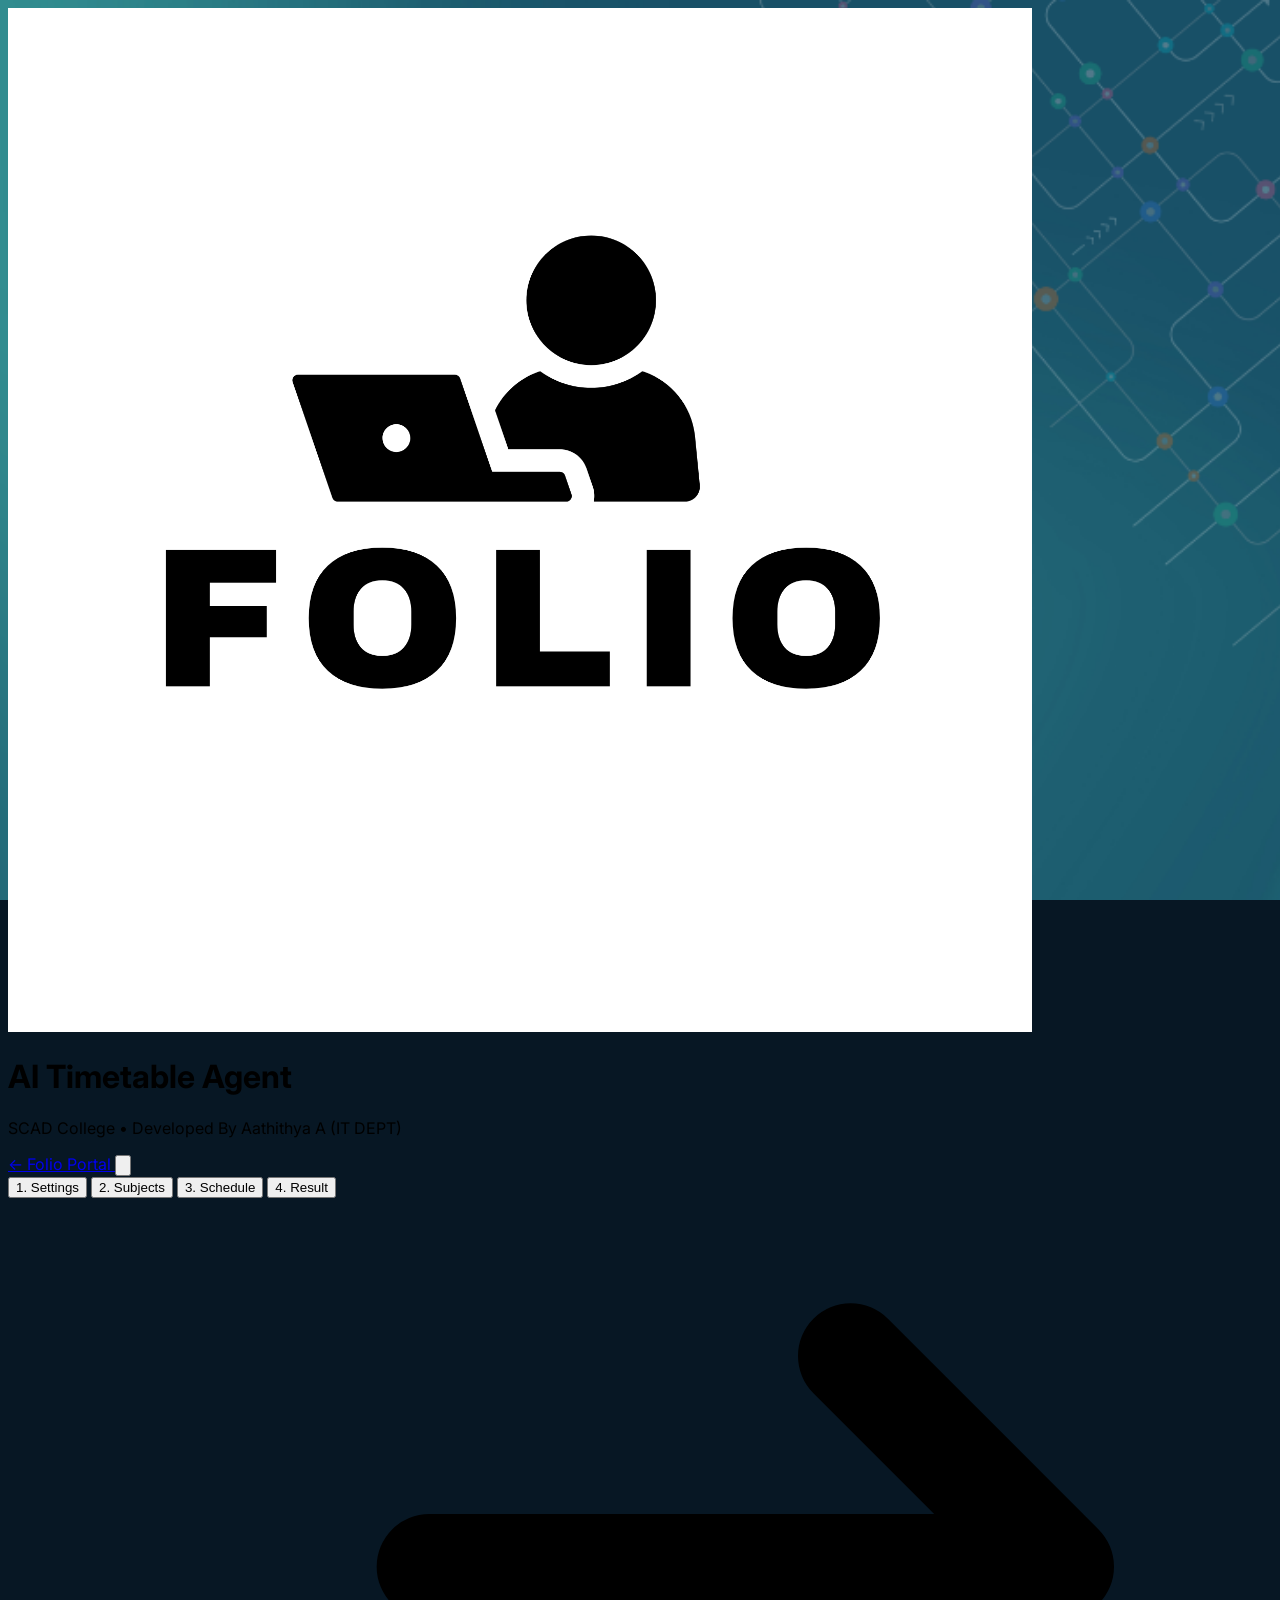
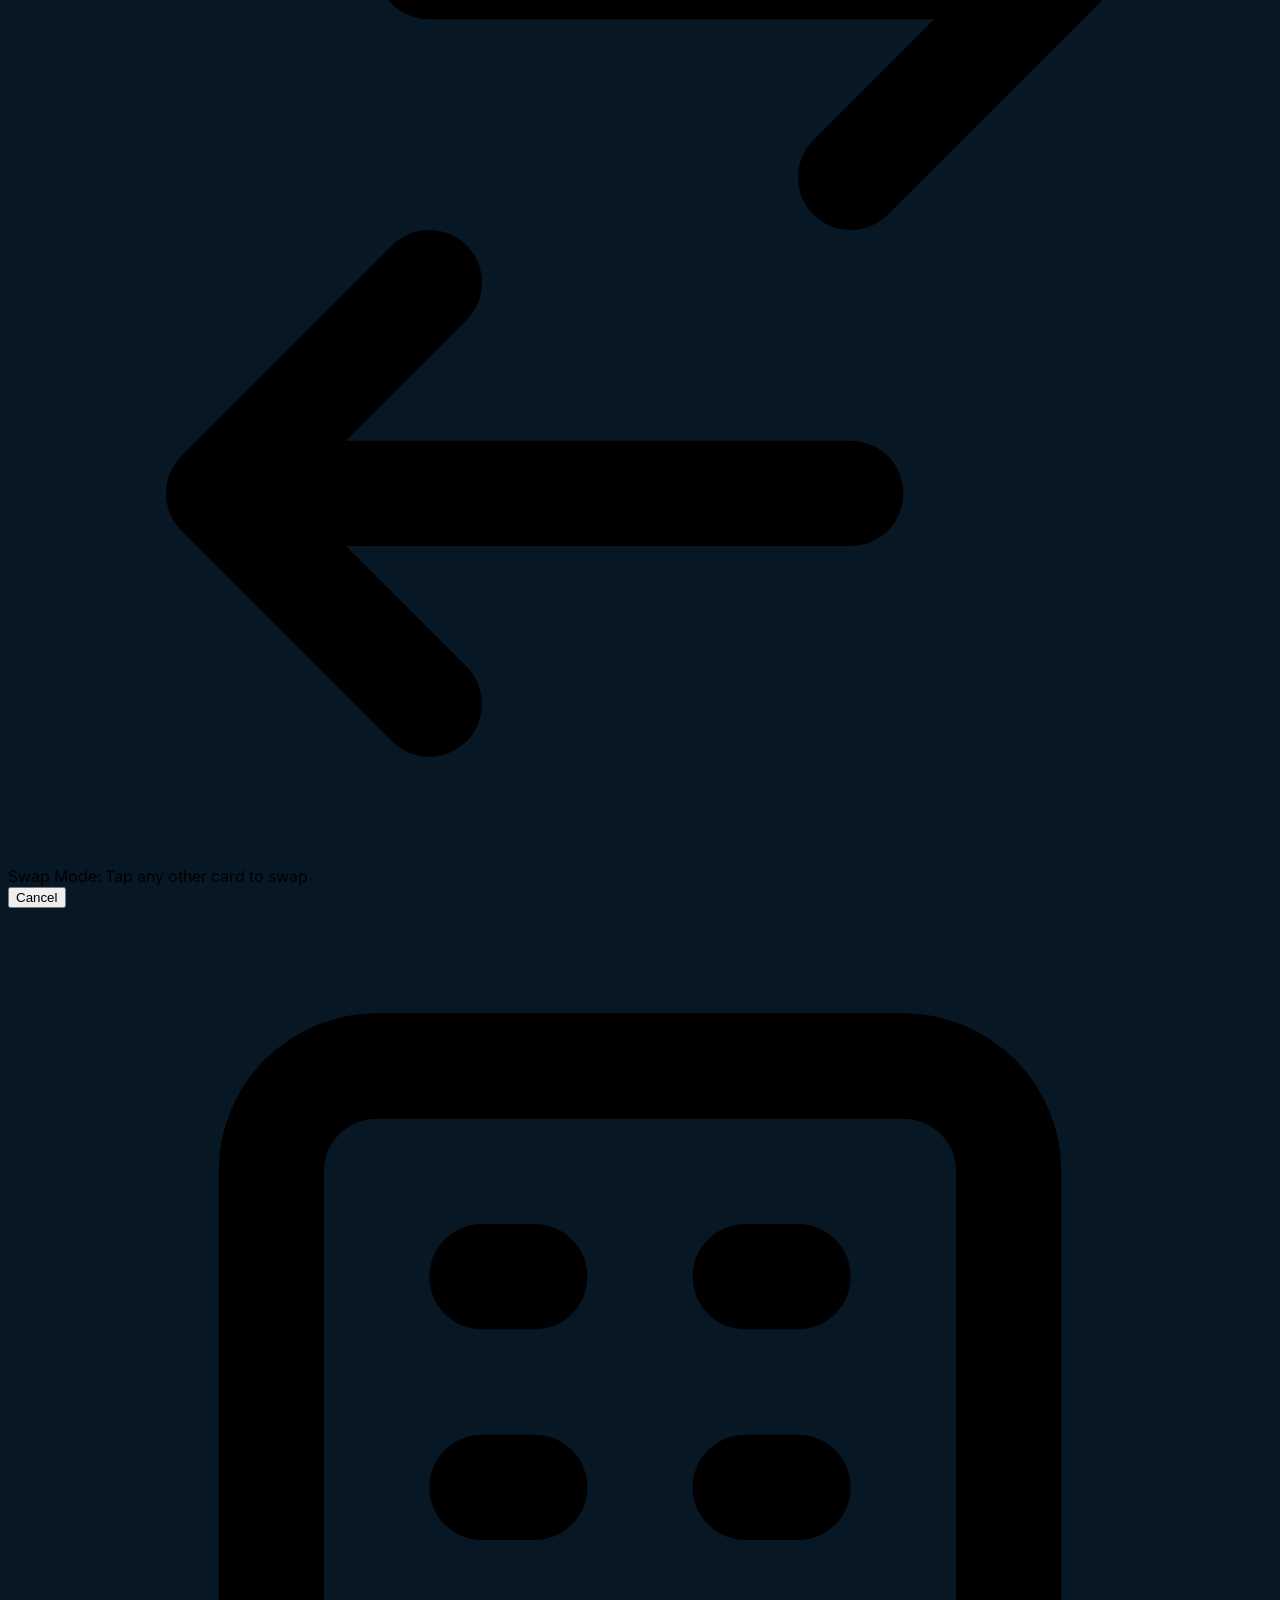
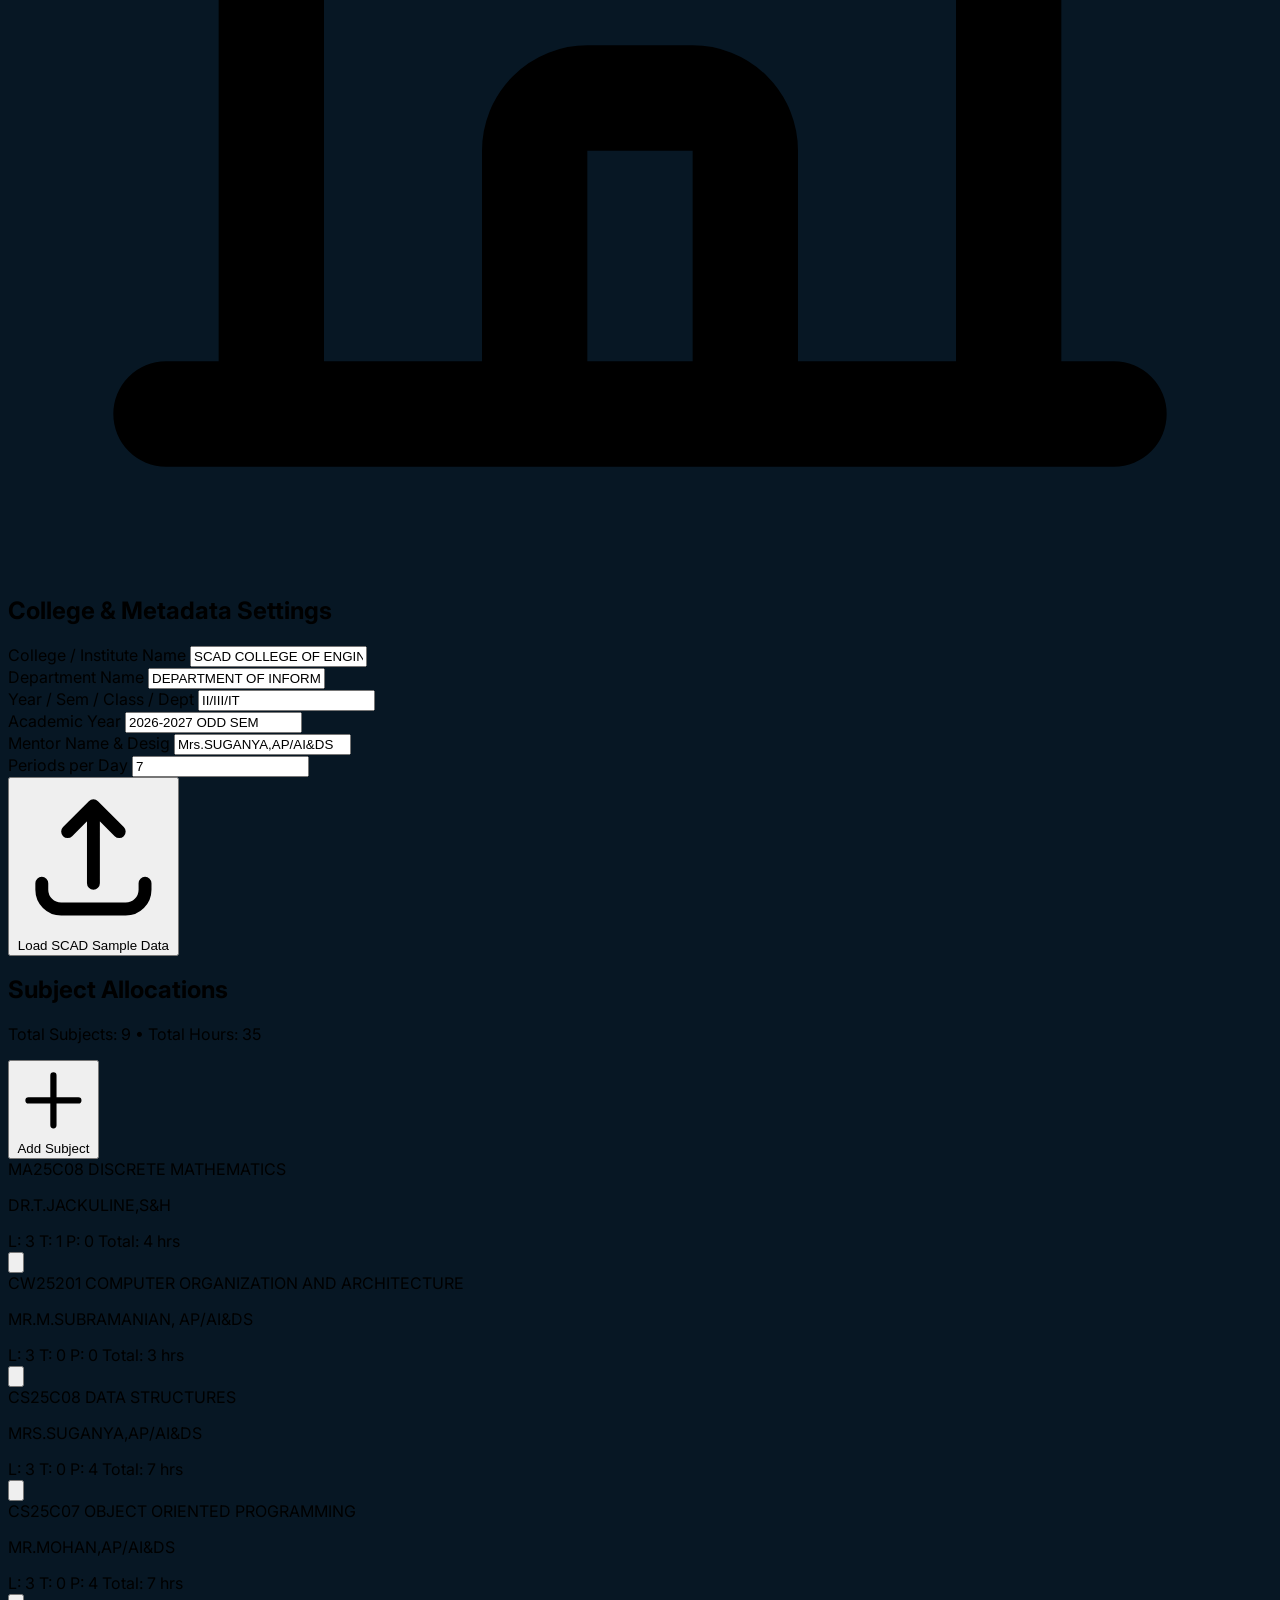
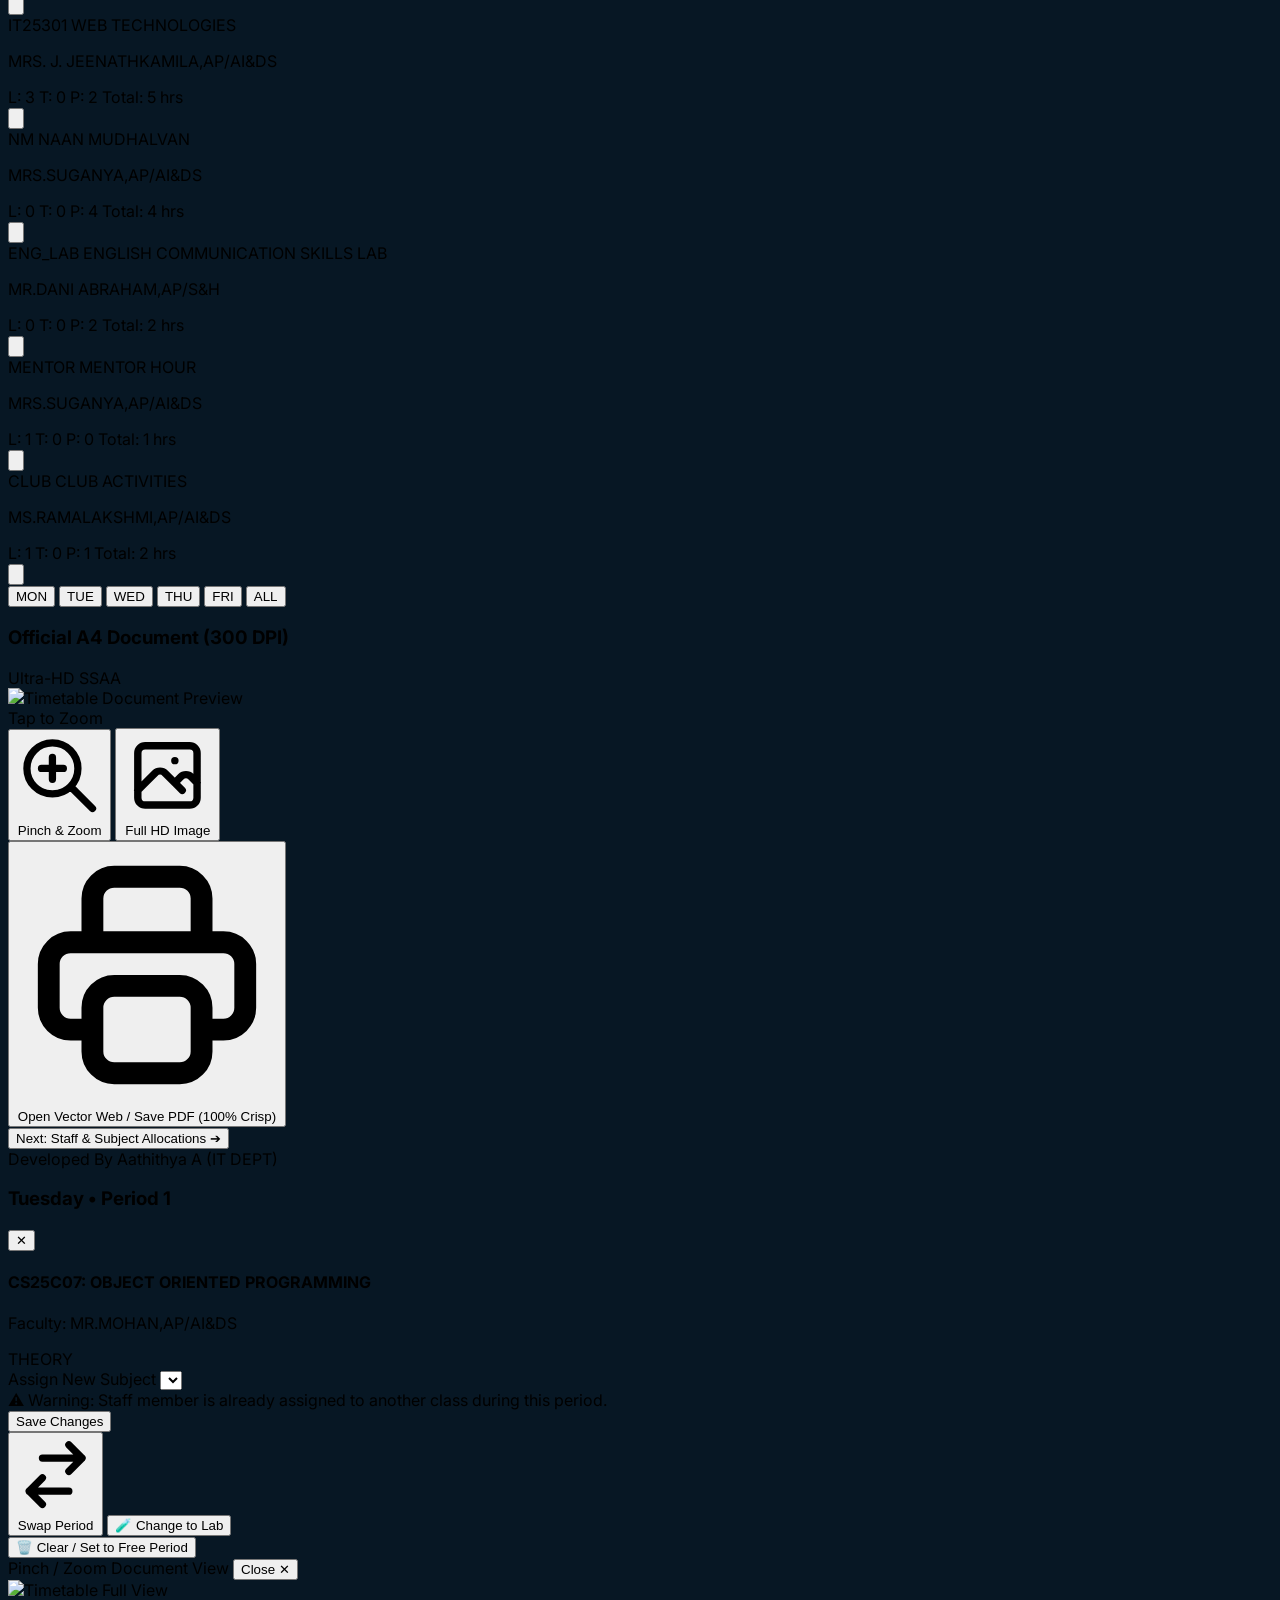
==== commit 3928dfd6: "Add files via upload" ====
--- a/ai_timetable_studio.html
+++ b/ai_timetable_studio.html
@@ -1,970 +1,971 @@
-<!DOCTYPE html>
-<html lang="en">
-<head>
-  <meta charset="UTF-8">
-  <meta name="viewport" content="width=device-width, initial-scale=1.0, maximum-scale=1.0, user-scalable=no">
-  <title>AI Timetable Scheduler - Mobile</title>
-  <link rel="icon" type="image/png" href="logo.png">
-  <link rel="shortcut icon" href="favicon.ico">
-  <link rel="apple-touch-icon" href="logo.png">
-  <!-- Tailwind CSS CDN -->
-  <script src="https://cdn.tailwindcss.com"></script>
-  <!-- Inter Font -->
-  <link rel="preconnect" href="https://fonts.googleapis.com">
-  <link rel="preconnect" href="https://fonts.gstatic.com" crossorigin>
-  <link href="https://fonts.googleapis.com/css2?family=Inter:wght@400;500;600;700;800&display=swap" rel="stylesheet">
-  <script>
-    tailwind.config = {
-      theme: {
-        extend: {
-          fontFamily: {
-            sans: ['Inter', 'system-ui', 'sans-serif'],
-          },
-          colors: {
-            brand: {
-              50: '#eff6ff',
-              100: '#dbeafe',
-              500: '#3b82f6',
-              600: '#2563eb',
-              700: '#1d4ed8',
-            }
-          }
-        }
-      }
-    }
-  </script>
-  <style>
-    body {
-      font-family: 'Inter', system-ui, sans-serif;
-      -webkit-tap-highlight-color: transparent;
-      background-color: #071724;
-      background-image: url('dashboard-bg.png');
-      background-size: cover;
-      background-position: center top;
-      background-attachment: fixed;
-      background-repeat: no-repeat;
-    }
-    .custom-scrollbar::-webkit-scrollbar {
-      width: 4px;
-    }
-    .custom-scrollbar::-webkit-scrollbar-thumb {
-      background: #cbd5e1;
-      border-radius: 4px;
-    }
-    /* Drag & Drop Visual Styles */
-    .dragging {
-      opacity: 0.4;
-      transform: scale(0.98);
-    }
-    .drag-over {
-      border: 2px dashed #2563eb !important;
-      background-color: #eff6ff !important;
-    }
-  </style>
-</head>
-<body class="bg-slate-100 text-slate-900 min-h-screen flex justify-center selection:bg-brand-500 selection:text-white">
-
-  <!-- Mobile App Container (Max-W-MD for perfect phone layout) -->
-  <div class="w-full max-w-md bg-white min-h-screen flex flex-col shadow-xl relative pb-24">
-
-    <!-- Header Banner with SCAD College Logo -->
-    <header class="bg-slate-900 text-white px-4 pt-3.5 pb-3 sticky top-0 z-30 shadow-md">
-      <div class="flex items-center justify-between">
-        <div class="flex items-center gap-3">
-          <img src="logo.png" alt="SCAD Logo" class="w-10 h-10 rounded-full bg-white p-0.5 shadow-sm border border-amber-400/80 object-contain">
-          <div>
-            <div class="flex items-center gap-2">
-              <span class="w-2 h-2 rounded-full bg-emerald-400 animate-pulse"></span>
-              <h1 class="text-base font-bold tracking-tight text-white leading-tight">AI Timetable Agent</h1>
-            </div>
-            <p class="text-[11px] text-slate-300 font-medium" id="headerDept">SCAD College &bull; Developed By Aathithya A (IT DEPT)</p>
-          </div>
-        </div>
-        <div class="flex items-center gap-2">
-          <a href="index.html" class="px-2.5 py-1 rounded-lg bg-indigo-600/80 hover:bg-indigo-600 text-white text-[11px] font-bold transition flex items-center gap-1 shadow-sm">
-            <span>&larr;</span>
-            <span>Folio Portal</span>
-          </a>
-          <button onclick="openHelpModal()" class="w-8 h-8 rounded-full bg-slate-800 hover:bg-slate-700 flex items-center justify-center text-slate-300 text-sm transition-colors" title="Help">
-            <svg class="w-4 h-4" fill="none" stroke="currentColor" viewBox="0 0 24 24"><circle cx="12" cy="12" r="10"></circle><path d="M9.09 9a3 3 0 0 1 5.83 1c0 2-3 3-3 3"></path><line x1="12" y1="17" x2="12.01" y2="17"></line></svg>
-          </button>
-        </div>
-      </div>
-
-      <!-- Stepped Navigation Bar (4 Steps) -->
-      <nav class="flex mt-3 bg-slate-800/90 p-1 rounded-xl gap-1 text-xs font-semibold">
-        <button id="tabBtn0" onclick="switchStep(0)" class="flex-1 py-1.5 rounded-lg text-center transition-all bg-brand-600 text-white shadow-sm font-bold">
-          1. Settings
-        </button>
-        <button id="tabBtn1" onclick="switchStep(1)" class="flex-1 py-1.5 rounded-lg text-center transition-all text-slate-400 hover:text-white font-medium">
-          2. Subjects
-        </button>
-        <button id="tabBtn2" onclick="switchStep(2)" class="flex-1 py-1.5 rounded-lg text-center transition-all text-slate-400 hover:text-white font-medium">
-          3. Schedule
-        </button>
-        <button id="tabBtn3" onclick="switchStep(3)" class="flex-1 py-1.5 rounded-lg text-center transition-all text-slate-400 hover:text-white font-medium">
-          4. Result
-        </button>
-      </nav>
-    </header>
-
-    <!-- Swap Notification Toast (Appears when swap is active) -->
-    <div id="swapNotification" class="hidden sticky top-28 z-20 mx-4 mt-2 p-3 bg-amber-500 text-white rounded-xl shadow-lg flex items-center justify-between animate-bounce">
-      <div class="flex items-center gap-2">
-        <svg class="w-5 h-5" fill="none" stroke="currentColor" viewBox="0 0 24 24"><path stroke-linecap="round" stroke-linejoin="round" stroke-width="2" d="M8 7h12m0 0l-4-4m4 4l-4 4m0 6H4m0 0l4 4m-4-4l4-4"></path></svg>
-        <span class="text-xs font-bold" id="swapNoticeText">Swap Mode: Tap any other card to swap</span>
-      </div>
-      <button onclick="cancelSwap()" class="text-xs bg-amber-700/60 hover:bg-amber-800 px-2 py-1 rounded-md font-bold">
-        Cancel
-      </button>
-    </div>
-
-    <!-- MAIN STEP 1: Institutional Settings -->
-    <section id="step1Content" class="p-4 space-y-4 flex-1">
-      <div class="bg-slate-50 border border-slate-200/80 rounded-2xl p-4 shadow-sm space-y-3.5">
-        <div class="flex items-center gap-2 border-b border-slate-200 pb-2">
-          <svg class="w-5 h-5 text-brand-600" fill="none" stroke="currentColor" viewBox="0 0 24 24"><path stroke-linecap="round" stroke-linejoin="round" stroke-width="2" d="M19 21V5a2 2 0 00-2-2H7a2 2 0 00-2 2v16m14 0h2m-2 0h-5m-9 0H3m2 0h5M9 7h1m-1 4h1m4-4h1m-1 4h1m-5 10v-5a1 1 0 011-1h2a1 1 0 011 1v5m-4 0h4"></path></svg>
-          <h2 class="text-sm font-bold text-slate-800">College & Metadata Settings</h2>
-        </div>
-
-        <div>
-          <label class="block text-xs font-semibold text-slate-600 mb-1">College / Institute Name</label>
-          <input type="text" id="inpInstitution" value="SCAD COLLEGE OF ENGINEERING AND TECHNOLOGY, CHERANMAHADEVI" class="w-full text-xs font-medium bg-white border border-slate-300 rounded-xl px-3 py-2.5 focus:ring-2 focus:ring-brand-500 focus:outline-none">
-        </div>
-
-        <div>
-          <label class="block text-xs font-semibold text-slate-600 mb-1">Department Name</label>
-          <input type="text" id="inpDepartment" value="DEPARTMENT OF INFORMATION TECHNOLOGY" class="w-full text-xs font-medium bg-white border border-slate-300 rounded-xl px-3 py-2.5 focus:ring-2 focus:ring-brand-500 focus:outline-none">
-        </div>
-
-        <div class="grid grid-cols-2 gap-3">
-          <div>
-            <label class="block text-xs font-semibold text-slate-600 mb-1">Year / Sem / Class / Dept</label>
-            <input type="text" id="inpYearSem" value="II/III/IT" class="w-full text-xs font-medium bg-white border border-slate-300 rounded-xl px-3 py-2.5 focus:ring-2 focus:ring-brand-500 focus:outline-none">
-          </div>
-          <div>
-            <label class="block text-xs font-semibold text-slate-600 mb-1">Academic Year</label>
-            <input type="text" id="inpAcademicYear" value="2026-2027 ODD SEM" class="w-full text-xs font-medium bg-white border border-slate-300 rounded-xl px-3 py-2.5 focus:ring-2 focus:ring-brand-500 focus:outline-none">
-          </div>
-        </div>
-
-        <div class="grid grid-cols-2 gap-3">
-          <div>
-            <label class="block text-xs font-semibold text-slate-600 mb-1">Mentor Name & Desig</label>
-            <input type="text" id="inpMentor" value="Mrs.SUGANYA,AP/AI&DS" class="w-full text-xs font-medium bg-white border border-slate-300 rounded-xl px-3 py-2.5 focus:ring-2 focus:ring-brand-500 focus:outline-none">
-          </div>
-          <div>
-            <label class="block text-xs font-semibold text-slate-600 mb-1">Periods per Day</label>
-            <input type="number" id="inpPeriodsPerDay" value="7" class="w-full text-xs font-medium bg-white border border-slate-300 rounded-xl px-3 py-2.5 focus:ring-2 focus:ring-brand-500 focus:outline-none">
-          </div>
-        </div>
-
-        <button onclick="loadSampleData()" class="w-full mt-2 py-2.5 px-4 bg-slate-200 hover:bg-slate-300 text-slate-700 text-xs font-bold rounded-xl transition-colors flex items-center justify-center gap-2">
-          <svg class="w-4 h-4" fill="none" stroke="currentColor" viewBox="0 0 24 24"><path stroke-linecap="round" stroke-linejoin="round" stroke-width="2" d="M4 16v1a3 3 0 003 3h10a3 3 0 003-3v-1m-4-8l-4-4m0 0L8 8m4-4v12"></path></svg>
-          Load SCAD Sample Data
-        </button>
-      </div>
-    </section>
-
-    <!-- MAIN STEP 2: Staff & Subject Allocations -->
-    <section id="step2Content" class="p-4 space-y-4 flex-1 hidden">
-      <div class="flex items-center justify-between">
-        <div>
-          <h2 class="text-sm font-bold text-slate-800">Subject Allocations</h2>
-          <p class="text-xs text-slate-500 font-medium" id="subAllocationCount">Total Subjects: 0 • Hours: 0</p>
-        </div>
-        <button onclick="openAddSubjectModal()" class="bg-brand-600 hover:bg-brand-700 text-white px-3.5 py-2 rounded-xl text-xs font-bold flex items-center gap-1.5 shadow-sm transition-transform active:scale-95">
-          <svg class="w-4 h-4" fill="none" stroke="currentColor" viewBox="0 0 24 24"><path stroke-linecap="round" stroke-linejoin="round" stroke-width="2" d="M12 4v16m8-8H4"></path></svg>
-          Add Subject
-        </button>
-      </div>
-
-      <!-- Subject Cards List -->
-      <div id="subjectCardsList" class="space-y-2.5">
-        <!-- Rendered dynamically -->
-      </div>
-    </section>
-
-    <!-- MAIN STEP 3: Redesigned Interactive Timetable Schedule Cards -->
-    <section id="step3Content" class="p-4 space-y-4 flex-1 hidden">
-
-      <!-- Day Selector Carousel Pills -->
-      <div class="flex items-center justify-between bg-slate-100 p-1 rounded-2xl shadow-inner gap-1" id="dayPillSelector">
-        <button onclick="selectDayView('Mon')" class="day-tab flex-1 py-1.5 text-xs font-bold rounded-xl transition-all bg-white text-brand-600 shadow-sm" data-day="Mon">MON</button>
-        <button onclick="selectDayView('Tue')" class="day-tab flex-1 py-1.5 text-xs font-bold rounded-xl transition-all text-slate-600 hover:text-slate-900" data-day="Tue">TUE</button>
-        <button onclick="selectDayView('Wed')" class="day-tab flex-1 py-1.5 text-xs font-bold rounded-xl transition-all text-slate-600 hover:text-slate-900" data-day="Wed">WED</button>
-        <button onclick="selectDayView('Thu')" class="day-tab flex-1 py-1.5 text-xs font-bold rounded-xl transition-all text-slate-600 hover:text-slate-900" data-day="Thu">THU</button>
-        <button onclick="selectDayView('Fri')" class="day-tab flex-1 py-1.5 text-xs font-bold rounded-xl transition-all text-slate-600 hover:text-slate-900" data-day="Fri">FRI</button>
-        <button onclick="selectDayView('All')" class="day-tab flex-1 py-1.5 text-xs font-bold rounded-xl transition-all text-slate-600 hover:text-slate-900" data-day="All">ALL</button>
-      </div>
-
-      <!-- Timetable Cards Container -->
-      <div id="timetableScheduleCards" class="space-y-4">
-        <!-- Injected dynamically with modern floating cards -->
-      </div>
-
-    </section>
-
-    <!-- MAIN STEP 4: Dedicated Output / Result (A4 300 DPI Document Preview) -->
-    <section id="step4Content" class="p-4 space-y-4 flex-1 hidden">
-
-      <!-- Document Image & Vector Exporter Card -->
-      <div class="bg-white border border-slate-200/80 rounded-2xl p-4 shadow-sm space-y-3">
-        <div class="flex items-center justify-between border-b border-slate-100 pb-2.5">
-          <div class="flex items-center gap-2">
-            <span class="w-2 h-2 rounded-full bg-blue-500"></span>
-            <h3 class="text-xs font-bold text-slate-800">Official A4 Document (300 DPI)</h3>
-          </div>
-          <span class="text-[10px] font-bold bg-blue-50 text-blue-600 px-2 py-0.5 rounded-full uppercase">Ultra-HD SSAA</span>
-        </div>
-
-        <!-- Document Preview Thumbnail -->
-        <div class="w-full h-48 bg-slate-50 border border-slate-200 rounded-xl overflow-hidden flex items-center justify-center relative group">
-          <img id="documentImgPreview" src="/api/image" alt="Timetable Document Preview" class="w-full h-full object-contain cursor-pointer" onclick="openImageModal()">
-          <div class="absolute inset-0 bg-slate-900/30 opacity-0 group-hover:opacity-100 transition-opacity flex items-center justify-center pointer-events-none">
-            <span class="bg-white/95 text-slate-800 text-xs font-bold px-3 py-1.5 rounded-lg shadow">Tap to Zoom</span>
-          </div>
-        </div>
-
-        <!-- Toolbar Buttons -->
-        <div class="grid grid-cols-2 gap-2 pt-1">
-          <button onclick="openImageModal()" class="py-2.5 px-3 bg-slate-100 hover:bg-slate-200 text-slate-700 text-xs font-bold rounded-xl transition-colors flex items-center justify-center gap-1.5">
-            <svg class="w-4 h-4" fill="none" stroke="currentColor" viewBox="0 0 24 24"><path stroke-linecap="round" stroke-linejoin="round" stroke-width="2" d="M21 21l-6-6m2-5a7 7 0 11-14 0 7 7 0 0114 0zM10 7v6m3-3H7"></path></svg>
-            Pinch & Zoom
-          </button>
-          <button onclick="window.open('/api/image', '_blank')" class="py-2.5 px-3 bg-slate-100 hover:bg-slate-200 text-slate-700 text-xs font-bold rounded-xl transition-colors flex items-center justify-center gap-1.5">
-            <svg class="w-4 h-4" fill="none" stroke="currentColor" viewBox="0 0 24 24"><path stroke-linecap="round" stroke-linejoin="round" stroke-width="2" d="M4 16l4.586-4.586a2 2 0 012.828 0L16 16m-2-2l1.586-1.586a2 2 0 012.828 0L20 14m-6-6h.01M6 20h12a2 2 0 002-2V6a2 2 0 00-2-2H6a2 2 0 00-2 2v12a2 2 0 002 2z"></path></svg>
-            Full HD Image
-          </button>
-        </div>
-
-        <button onclick="openVectorWeb()" class="w-full py-2.5 px-4 bg-emerald-600 hover:bg-emerald-700 text-white text-xs font-bold rounded-xl shadow-sm transition-transform active:scale-95 flex items-center justify-center gap-2">
-          <svg class="w-4 h-4" fill="none" stroke="currentColor" viewBox="0 0 24 24"><path stroke-linecap="round" stroke-linejoin="round" stroke-width="2" d="M17 17h2a2 2 0 002-2v-4a2 2 0 00-2-2H5a2 2 0 00-2 2v4a2 2 0 002 2h2m2 4h6a2 2 0 002-2v-4a2 2 0 00-2-2H9a2 2 0 00-2 2v4a2 2 0 002 2zm8-12V5a2 2 0 00-2-2H9a2 2 0 00-2 2v4h10z"></path></svg>
-          Open Vector Web / Save PDF (100% Crisp)
-        </button>
-      </div>
-
-    </section>
-
-    <!-- Sticky Bottom Navigation Footer -->
-    <footer class="fixed bottom-0 left-0 right-0 max-w-md mx-auto bg-white/95 backdrop-blur-md border-t border-slate-200 px-4 py-2.5 z-30 flex flex-col items-center shadow-2xl">
-      <div id="footerActionContainer" class="w-full flex items-center gap-2">
-        <!-- Populated dynamically in JavaScript -->
-      </div>
-      <div class="text-[10px] text-slate-400 font-semibold pt-1 tracking-wide">
-        Developed By Aathithya A (IT DEPT)
-      </div>
-    </footer>
-
-    <!-- EDIT / REASSIGN PERIOD NATIVE BOTTOM SHEET -->
-    <div id="editModal" class="hidden fixed inset-0 z-50 bg-slate-900/60 backdrop-blur-xs flex items-end sm:items-center justify-center p-0 sm:p-4 transition-all" onclick="if(event.target===this) closeEditModal()">
-      <div class="bg-white w-full max-w-md rounded-t-[28px] sm:rounded-3xl p-5 shadow-2xl space-y-4 animate-in fade-in slide-in-from-bottom duration-200" onclick="event.stopPropagation()">
-        
-        <!-- Drag Handle Indicator (Top Gray Pill) -->
-        <div class="w-10 h-1.5 bg-slate-300 rounded-full mx-auto -mt-1 mb-2"></div>
-
-        <!-- Header Title -->
-        <div class="flex items-center justify-between">
-          <h3 class="text-base font-bold text-slate-900" id="modalPeriodTitle">Tuesday • Period 1</h3>
-          <button onclick="closeEditModal()" class="w-7 h-7 rounded-full bg-slate-100 hover:bg-slate-200 flex items-center justify-center text-slate-500 text-xs font-bold">✕</button>
-        </div>
-
-        <!-- Current Status Card Component -->
-        <div class="bg-slate-50 border border-slate-200/90 rounded-2xl p-3.5 flex items-center justify-between">
-          <div class="space-y-0.5">
-            <h4 class="text-xs font-bold text-slate-900" id="modalCurSubName">CS25C07: OBJECT ORIENTED PROGRAMMING</h4>
-            <p class="text-[11px] text-slate-500" id="modalCurStaffName">Faculty: MR.MOHAN,AP/AI&DS</p>
-          </div>
-          <span id="modalCurBadge" class="text-[10px] font-bold px-2.5 py-1 rounded-full bg-blue-50 text-blue-700 border border-blue-200">THEORY</span>
-        </div>
-
-        <!-- Reassign Section -->
-        <div class="space-y-2 pt-1">
-          <label class="block text-xs font-bold text-slate-700">Assign New Subject</label>
-          <select id="modalSubjectSelect" onchange="checkModalConflict()" class="w-full text-xs font-medium bg-white border border-slate-300 rounded-xl px-3 py-2.5 focus:ring-2 focus:ring-brand-500 focus:outline-none">
-            <!-- Populated dynamically -->
-          </select>
-
-          <!-- Conflict Warning Banner (Conditional) -->
-          <div id="modalConflictWarning" class="hidden p-2.5 bg-amber-50 border border-amber-200 rounded-xl flex items-center gap-2 text-amber-900 text-xs font-medium">
-            <span class="text-sm">⚠️</span>
-            <span id="modalConflictText">Warning: Staff member is already assigned to another class during this period.</span>
-          </div>
-        </div>
-
-        <!-- Button Reorganization -->
-        <div class="space-y-2.5 pt-2">
-          <!-- Primary Action: Filled Save Changes Button -->
-          <button onclick="applyPeriodEdit()" class="w-full py-3 bg-brand-600 hover:bg-brand-700 text-white font-bold text-xs rounded-xl shadow-md transition-all active:scale-[0.99]">
-            Save Changes
-          </button>
-
-          <!-- Secondary Actions: Outlined Row -->
-          <div class="grid grid-cols-2 gap-2.5">
-            <button onclick="startSwapFromModal()" class="py-2.5 px-3 bg-white hover:bg-slate-50 border border-slate-300 text-slate-700 font-bold text-xs rounded-xl transition-all flex items-center justify-center gap-1.5 active:scale-95">
-              <svg class="w-3.5 h-3.5 text-slate-500" fill="none" stroke="currentColor" viewBox="0 0 24 24"><path stroke-linecap="round" stroke-linejoin="round" stroke-width="2.2" d="M8 7h12m0 0l-4-4m4 4l-4 4m0 6H4m0 0l4 4m-4-4l4-4"></path></svg>
-              Swap Period
-            </button>
-            <button id="modalToggleLabBtn" onclick="toggleLabFromModal()" class="py-2.5 px-3 bg-white hover:bg-slate-50 border border-slate-300 text-slate-700 font-bold text-xs rounded-xl transition-all flex items-center justify-center gap-1.5 active:scale-95">
-              🧪 Change to Lab
-            </button>
-          </div>
-
-          <!-- Destructive Action: Native TextButton -->
-          <button onclick="clearPeriodFromModal()" class="w-full py-1.5 text-center text-xs font-semibold text-rose-600 hover:text-rose-700 transition-colors">
-            🗑️ Clear / Set to Free Period
-          </button>
-        </div>
-
-      </div>
-    </div>
-
-    <!-- FULLSCREEN IMAGE ZOOM MODAL -->
-    <div id="imageModal" class="hidden fixed inset-0 z-50 bg-black/90 backdrop-blur-md flex flex-col items-center justify-center p-3">
-      <div class="w-full max-w-md flex justify-between items-center text-white pb-2 px-2">
-        <span class="text-xs font-bold">Pinch / Zoom Document View</span>
-        <button onclick="closeImageModal()" class="text-sm font-bold bg-white/20 hover:bg-white/30 px-3 py-1 rounded-lg">Close ✕</button>
-      </div>
-      <div class="w-full max-w-md h-[80vh] flex items-center justify-center overflow-auto rounded-2xl bg-white/5">
-        <img id="fullImgPreview" src="/api/image" alt="Timetable Full View" class="max-w-none w-[160%] touch-pinch-zoom transition-transform cursor-zoom-in" onclick="toggleZoom(this)">
-      </div>
-    </div>
-
-  </div>
-
-  <script>
-    // App State
-    let currentStep = 0;
-    let selectedDay = 'Mon';
-    let currentConfig = {
-      institution: "SCAD COLLEGE OF ENGINEERING AND TECHNOLOGY, CHERANMAHADEVI",
-      department: "DEPARTMENT OF INFORMATION TECHNOLOGY",
-      meta: {
-        year_sem_class_dept: "II/III/IT",
-        academic_year: "2026-2027 ODD SEM",
-        mentor: "Mrs.SUGANYA,AP/AI&DS",
-        periods_per_day: 7
-      },
-      days: ["Mon", "Tue", "Wed", "Thu", "Fri"],
-      periods_per_day: 7,
-      break_after_period: 2,
-      lunch_after_period: 4,
-      subjects: [
-        { code: "MA25C08", name: "DISCRETE MATHEMATICS", staff: "DR.T.JACKULINE,S&H", l: 3, t: 1, p: 0, total: 4 },
-        { code: "CW25201", name: "COMPUTER ORGANIZATION AND ARCHITECTURE", staff: "MR.M.SUBRAMANIAN, AP/AI&DS", l: 3, t: 0, p: 0, total: 3 },
-        { code: "CS25C08", name: "DATA STRUCTURES", staff: "MRS.SUGANYA,AP/AI&DS", l: 3, t: 0, p: 4, total: 7 },
-        { code: "CS25C07", name: "OBJECT ORIENTED PROGRAMMING", staff: "MR.MOHAN,AP/AI&DS", l: 3, t: 0, p: 4, total: 7 },
-        { code: "IT25301", name: "WEB TECHNOLOGIES", staff: "MRS. J. JEENATHKAMILA,AP/AI&DS", l: 3, t: 0, p: 2, total: 5 },
-        { code: "NM", name: "NAAN MUDHALVAN", staff: "MRS.SUGANYA,AP/AI&DS", l: 0, t: 0, p: 4, total: 4 },
-        { code: "ENG_LAB", name: "ENGLISH COMMUNICATION SKILLS LAB", staff: "MR.DANI ABRAHAM,AP/S&H", l: 0, t: 0, p: 2, total: 2 },
-        { code: "MENTOR", name: "MENTOR HOUR", staff: "MRS.SUGANYA,AP/AI&DS", l: 1, t: 0, p: 0, total: 1 },
-        { code: "CLUB", name: "CLUB ACTIVITIES", staff: "MS.RAMALAKSHMI,AP/AI&DS", l: 1, t: 0, p: 1, total: 2 }
-      ]
-    };
-
-    // 5x7 Timetable Grid Matrix
-    let currentGrid = null;
-    let swapSource = null; // { dayIdx, periodIdx }
-    let editingSlot = null; // { dayIdx, periodIdx }
-    let draggedSlot = null;
-
-    // Initialize Default Schedule
-    function initDefaultSchedule() {
-      currentGrid = [
-        // Monday
-        [
-          { code: "MA25C08", display: "MA25C08", staff: "DR.T.JACKULINE,S&H", is_lab: false },
-          { code: "CS25C08", display: "CS25C08", staff: "MRS.SUGANYA,AP/AI&DS", is_lab: false },
-          { code: "CW25201", display: "CW25201", staff: "MR.M.SUBRAMANIAN, AP/AI&DS", is_lab: false },
-          { code: "CW25201", display: "CW25201", staff: "MR.M.SUBRAMANIAN, AP/AI&DS", is_lab: false },
-          { code: "CS25C07", display: "CS25C07 (LAB)", staff: "MR.MOHAN,AP/AI&DS", is_lab: true },
-          { code: "CS25C07", display: "CS25C07 (LAB)", staff: "MR.MOHAN,AP/AI&DS", is_lab: true },
-          { code: "CS25C07", display: "CS25C07 (LAB)", staff: "MR.MOHAN,AP/AI&DS", is_lab: true }
-        ],
-        // Tuesday
-        [
-          { code: "IT25301", display: "IT25301 (Lab)", staff: "MRS. J. JEENATHKAMILA,AP/AI&DS", is_lab: true },
-          { code: "IT25301", display: "IT25301 (Lab)", staff: "MRS. J. JEENATHKAMILA,AP/AI&DS", is_lab: true },
-          { code: "CS25C08", display: "CS25C08", staff: "MRS.SUGANYA,AP/AI&DS", is_lab: false },
-          { code: "CW25201", display: "CW25201", staff: "MR.M.SUBRAMANIAN, AP/AI&DS", is_lab: false },
-          { code: "CS25C07", display: "CS25C07 (LAB)", staff: "MR.MOHAN,AP/AI&DS", is_lab: true },
-          { code: "CLUB", display: "CLUB ACTIVITIES", staff: "MS.RAMALAKSHMI,AP/AI&DS", is_lab: false },
-          { code: "MENTOR", display: "Mentor hour", staff: "MRS.SUGANYA,AP/AI&DS", is_lab: false }
-        ],
-        // Wednesday
-        [
-          { code: "MA25C08", display: "MA25C08", staff: "DR.T.JACKULINE,S&H", is_lab: false },
-          { code: "CS25C07", display: "CS25C07", staff: "MR.MOHAN,AP/AI&DS", is_lab: false },
-          { code: "CLUB", display: "CLUB ACTIVITIES (LAB)", staff: "MS.RAMALAKSHMI,AP/AI&DS", is_lab: true },
-          { code: "IT25301", display: "IT25301", staff: "MRS. J. JEENATHKAMILA,AP/AI&DS", is_lab: false },
-          { code: "CS25C08", display: "CS25C08 (LAB)", staff: "MRS.SUGANYA,AP/AI&DS", is_lab: true },
-          { code: "CS25C08", display: "CS25C08 (LAB)", staff: "MRS.SUGANYA,AP/AI&DS", is_lab: true },
-          { code: "CS25C08", display: "CS25C08 (LAB)", staff: "MRS.SUGANYA,AP/AI&DS", is_lab: true }
-        ],
-        // Thursday
-        [
-          { code: "MA25C08", display: "MA25C08", staff: "DR.T.JACKULINE,S&H", is_lab: false },
-          { code: "IT25301", display: "IT25301", staff: "MRS. J. JEENATHKAMILA,AP/AI&DS", is_lab: false },
-          { code: "NM", display: "NM", staff: "MRS.SUGANYA,AP/AI&DS", is_lab: true },
-          { code: "NM", display: "NM", staff: "MRS.SUGANYA,AP/AI&DS", is_lab: true },
-          { code: "ENG_LAB", display: "English comm. (lab)", staff: "MR.DANI ABRAHAM,AP/S&H", is_lab: true },
-          { code: "ENG_LAB", display: "English comm. (lab)", staff: "MR.DANI ABRAHAM,AP/S&H", is_lab: true },
-          { code: "CS25C08", display: "CS25C08", staff: "MRS.SUGANYA,AP/AI&DS", is_lab: false }
-        ],
-        // Friday
-        [
-          { code: "NM", display: "NM", staff: "MRS.SUGANYA,AP/AI&DS", is_lab: true },
-          { code: "NM", display: "NM", staff: "MRS.SUGANYA,AP/AI&DS", is_lab: true },
-          { code: "MA25C08", display: "MA25C08", staff: "DR.T.JACKULINE,S&H", is_lab: false },
-          { code: "IT25301", display: "IT25301", staff: "MRS. J. JEENATHKAMILA,AP/AI&DS", is_lab: false },
-          { code: "CS25C08", display: "CS25C08 (LAB)", staff: "MRS.SUGANYA,AP/AI&DS", is_lab: true },
-          { code: "CS25C07", display: "CS25C07", staff: "MR.MOHAN,AP/AI&DS", is_lab: false },
-          { code: "CS25C07", display: "CS25C07", staff: "MR.MOHAN,AP/AI&DS", is_lab: false }
-        ]
-      ];
-    }
-
-    // Step Switching
-    function switchStep(stepIndex) {
-      currentStep = stepIndex;
-
-      for (let i = 0; i < 4; i++) {
-        const btn = document.getElementById(`tabBtn${i}`);
-        if (!btn) continue;
-        if (i === stepIndex) {
-          btn.className = "flex-1 py-1.5 rounded-lg text-center transition-all bg-brand-600 text-white shadow-sm font-bold";
-        } else {
-          btn.className = "flex-1 py-1.5 rounded-lg text-center transition-all text-slate-400 hover:text-white font-medium";
-        }
-      }
-
-      document.getElementById('step1Content').classList.toggle('hidden', stepIndex !== 0);
-      document.getElementById('step2Content').classList.toggle('hidden', stepIndex !== 1);
-      document.getElementById('step3Content').classList.toggle('hidden', stepIndex !== 2);
-      document.getElementById('step4Content').classList.toggle('hidden', stepIndex !== 3);
-
-      updateFooterButtons();
-      window.scrollTo({ top: 0, behavior: 'smooth' });
-
-      if (stepIndex === 2) {
-        renderTimetableCards();
-      }
-    }
-
-    function updateFooterButtons() {
-      const container = document.getElementById('footerActionContainer');
-      if (currentStep === 0) {
-        container.innerHTML = `
-          <button onclick="switchStep(1)" class="w-full py-3 bg-brand-600 hover:bg-brand-700 text-white font-bold text-xs rounded-xl shadow-lg transition-transform active:scale-95 flex items-center justify-center gap-2">
-            Next: Staff & Subject Allocations ➔
-          </button>
-        `;
-      } else if (currentStep === 1) {
-        container.innerHTML = `
-          <button onclick="switchStep(0)" class="w-1/3 py-3 bg-slate-100 hover:bg-slate-200 text-slate-700 font-bold text-xs rounded-xl transition-all">
-            ⬅️ Settings
-          </button>
-          <button onclick="autoAssignAndProceed(2)" class="w-2/3 py-3 bg-emerald-600 hover:bg-emerald-700 text-white font-bold text-xs rounded-xl shadow-lg transition-transform active:scale-95 flex items-center justify-center gap-1.5">
-            Auto-Assign & View Schedule 🚀
-          </button>
-        `;
-      } else if (currentStep === 2) {
-        container.innerHTML = `
-          <button onclick="switchStep(1)" class="w-1/3 py-3 bg-slate-100 hover:bg-slate-200 text-slate-700 font-bold text-xs rounded-xl transition-all">
-            ⬅️ Edit Subjects
-          </button>
-          <button onclick="switchStep(3)" class="w-2/3 py-3 bg-brand-600 hover:bg-brand-700 text-white font-bold text-xs rounded-xl shadow-lg transition-transform active:scale-95 flex items-center justify-center gap-1.5">
-            View Output Document ➔
-          </button>
-        `;
-      } else if (currentStep === 3) {
-        container.innerHTML = `
-          <button onclick="switchStep(2)" class="w-1/3 py-3 bg-slate-100 hover:bg-slate-200 text-slate-700 font-bold text-xs rounded-xl transition-all">
-            ⬅️ Edit Schedule
-          </button>
-          <button onclick="autoAssignAndProceed(3)" class="w-2/3 py-3 bg-brand-600 hover:bg-brand-700 text-white font-bold text-xs rounded-xl shadow-lg transition-transform active:scale-95 flex items-center justify-center gap-1.5">
-            🔄 Re-Generate Timetable
-          </button>
-        `;
-      }
-    }
-
-    function loadSampleData() {
-      document.getElementById('inpInstitution').value = currentConfig.institution;
-      document.getElementById('inpDepartment').value = currentConfig.department;
-      document.getElementById('inpYearSem').value = currentConfig.meta.year_sem_class_dept;
-      document.getElementById('inpAcademicYear').value = currentConfig.meta.academic_year;
-      document.getElementById('inpMentor').value = currentConfig.meta.mentor;
-      document.getElementById('inpPeriodsPerDay').value = currentConfig.periods_per_day;
-      renderSubjectCards();
-      alert("SCAD sample parameters & 9 subject allocations loaded successfully!");
-    }
-
-    function renderSubjectCards() {
-      const list = document.getElementById('subjectCardsList');
-      list.innerHTML = "";
-      let totalHrs = 0;
-
-      currentConfig.subjects.forEach((sub, idx) => {
-        totalHrs += (sub.total || (sub.l + sub.t + sub.p));
-        const card = document.createElement('div');
-        card.className = "bg-white border border-slate-200/90 rounded-xl p-3.5 shadow-sm flex items-center justify-between";
-        card.innerHTML = `
-          <div class="space-y-1">
-            <div class="flex items-center gap-2">
-              <span class="text-xs font-bold text-slate-900 bg-slate-100 px-2 py-0.5 rounded-md font-mono">${sub.code}</span>
-              <span class="text-xs font-semibold text-slate-700">${sub.name}</span>
-            </div>
-            <p class="text-xs text-slate-500 font-medium">${sub.staff || 'Staff unassigned'}</p>
-            <div class="flex items-center gap-1 text-[10px] font-bold text-slate-600 pt-0.5">
-              <span class="bg-blue-50 text-blue-700 px-1.5 py-0.5 rounded">L: ${sub.l}</span>
-              <span class="bg-amber-50 text-amber-700 px-1.5 py-0.5 rounded">T: ${sub.t}</span>
-              <span class="bg-purple-50 text-purple-700 px-1.5 py-0.5 rounded">P: ${sub.p}</span>
-              <span class="text-slate-400 font-normal ml-1">Total: ${sub.total || (sub.l + sub.t + sub.p)} hrs</span>
-            </div>
-          </div>
-          <button onclick="deleteSubject(${idx})" class="w-8 h-8 rounded-full text-slate-400 hover:text-rose-600 hover:bg-rose-50 flex items-center justify-center transition-colors">
-            <svg class="w-4 h-4" fill="none" stroke="currentColor" viewBox="0 0 24 24"><path stroke-linecap="round" stroke-linejoin="round" stroke-width="2" d="M19 7l-.867 12.142A2 2 0 0116.138 21H7.862a2 2 0 01-1.995-1.858L5 7m5 4v6m4-6v6m1-10V4a1 1 0 00-1-1h-4a1 1 0 00-1 1v3M4 7h16"></path></svg>
-          </button>
-        `;
-        list.appendChild(card);
-      });
-
-      document.getElementById('subAllocationCount').innerText = `Total Subjects: ${currentConfig.subjects.length} • Total Hours: ${totalHrs}`;
-    }
-
-    function deleteSubject(idx) {
-      currentConfig.subjects.splice(idx, 1);
-      renderSubjectCards();
-    }
-
-    function selectDayView(day) {
-      selectedDay = day;
-      document.querySelectorAll('.day-tab').forEach(btn => {
-        if (btn.getAttribute('data-day') === day) {
-          btn.className = "day-tab flex-1 py-1.5 text-xs font-bold rounded-xl transition-all bg-white text-brand-600 shadow-sm";
-        } else {
-          btn.className = "day-tab flex-1 py-1.5 text-xs font-bold rounded-xl transition-all text-slate-600 hover:text-slate-900";
-        }
-      });
-      renderTimetableCards();
-    }
-
-    // REDESIGNED TIMETABLE CARDS
-    function renderTimetableCards() {
-      const container = document.getElementById('timetableScheduleCards');
-      container.innerHTML = "";
-
-      const days = currentConfig.days;
-      const daysToRender = selectedDay === 'All' ? days : [selectedDay];
-
-      daysToRender.forEach(dayName => {
-        const dayIdx = days.indexOf(dayName);
-        if (dayIdx === -1) return;
-
-        const dayWrapper = document.createElement('div');
-        dayWrapper.className = "space-y-2.5";
-
-        const dayHeader = document.createElement('div');
-        dayHeader.className = "flex items-center justify-between px-1";
-        dayHeader.innerHTML = `
-          <div class="flex items-center gap-2">
-            <span class="w-2.5 h-2.5 rounded-full bg-brand-600"></span>
-            <span class="text-xs font-bold text-slate-900 uppercase tracking-wide">${dayName} SCHEDULE</span>
-          </div>
-          <span class="text-[11px] text-slate-400 font-medium">7 Periods</span>
-        `;
-        dayWrapper.appendChild(dayHeader);
-
-        const periods = currentGrid[dayIdx];
-        let p = 0;
-
-        while (p < periods.length) {
-          // Break Divider after P2
-          if (p === currentConfig.break_after_period) {
-            const brkDiv = document.createElement('div');
-            brkDiv.className = "my-2 px-3.5 py-1.5 bg-amber-50/90 border border-amber-200/80 rounded-xl flex items-center justify-between shadow-xs";
-            brkDiv.innerHTML = `
-              <div class="flex items-center gap-2 text-amber-900 font-semibold text-xs">
-                <span>☕</span>
-                <span>10:40 AM - 11:00 AM</span>
-              </div>
-              <span class="text-[10px] font-bold text-amber-800 bg-amber-100/90 border border-amber-300/60 px-2 py-0.5 rounded-full uppercase tracking-wider">Morning Break</span>
-            `;
-            dayWrapper.appendChild(brkDiv);
-          }
-
-          // Lunch Divider after P4
-          if (p === currentConfig.lunch_after_period) {
-            const lchDiv = document.createElement('div');
-            lchDiv.className = "my-2 px-3.5 py-1.5 bg-emerald-50/90 border border-emerald-200/80 rounded-xl flex items-center justify-between shadow-xs";
-            lchDiv.innerHTML = `
-              <div class="flex items-center gap-2 text-emerald-900 font-semibold text-xs">
-                <span>🍱</span>
-                <span>12:40 PM - 1:30 PM</span>
-              </div>
-              <span class="text-[10px] font-bold text-emerald-800 bg-emerald-100/90 border border-emerald-300/60 px-2 py-0.5 rounded-full uppercase tracking-wider">Lunch Break</span>
-            `;
-            dayWrapper.appendChild(lchDiv);
-          }
-
-          const slot = periods[p];
-          const isLab = slot.is_lab || slot.display.includes("(LAB)") || slot.display.includes("(Lab)");
-
-          // Consecutive lab chain check
-          let labChainLen = 0;
-          if (isLab) {
-            let k = p;
-            while (k < periods.length && (periods[k].is_lab || periods[k].display.includes("(LAB)") || periods[k].display.includes("(Lab)")) && periods[k].code === slot.code) {
-              labChainLen++;
-              k++;
-            }
-          }
-
-          if (labChainLen > 1) {
-            const labGroup = document.createElement('div');
-            labGroup.className = "bg-rose-50/30 border border-rose-200/80 rounded-2xl p-2.5 shadow-sm space-y-1.5 relative overflow-hidden";
-            
-            const accentBar = document.createElement('div');
-            accentBar.className = "absolute left-0 top-0 bottom-0 w-1.5 bg-gradient-to-b from-rose-500 to-amber-500";
-            labGroup.appendChild(accentBar);
-
-            const groupHeader = document.createElement('div');
-            groupHeader.className = "flex items-center justify-between pl-2 pb-1 border-b border-rose-100";
-            groupHeader.innerHTML = `
-              <div class="flex items-center gap-1.5">
-                <span class="text-xs">🧪</span>
-                <span class="text-xs font-bold text-rose-900">${slot.code} Continuous Lab</span>
-              </div>
-              <span class="bg-rose-100 text-rose-800 text-[10px] font-bold px-2 py-0.5 rounded-full border border-rose-200">
-                ${labChainLen} Periods Linked
-              </span>
-            `;
-            labGroup.appendChild(groupHeader);
-
-            for (let chainIdx = 0; chainIdx < labChainLen; chainIdx++) {
-              const currentPeriodIdx = p + chainIdx;
-              const subSlot = periods[currentPeriodIdx];
-              const card = createSinglePeriodCard(dayIdx, currentPeriodIdx, subSlot, true);
-              labGroup.appendChild(card);
-            }
-
-            dayWrapper.appendChild(labGroup);
-            p += labChainLen;
-            continue;
-          }
-
-          const card = createSinglePeriodCard(dayIdx, p, slot, false);
-          dayWrapper.appendChild(card);
-          p++;
-        }
-
-        container.appendChild(dayWrapper);
-      });
-    }
-
-    function createSinglePeriodCard(dayIdx, periodIdx, slot, isInsideLinkedLab = false) {
-      const card = document.createElement('div');
-      const isSelected = (swapSource && swapSource.dayIdx === dayIdx && swapSource.periodIdx === periodIdx);
-      const isLab = slot.is_lab || slot.display.includes("(LAB)") || slot.display.includes("(Lab)");
-      const isFree = !slot.code || slot.code === "-" || slot.code === "Free";
-
-      let baseClass = "bg-white border rounded-xl p-3 shadow-xs hover:shadow-md transition-all flex items-center justify-between relative select-none cursor-pointer ";
-      if (isSelected) {
-        baseClass += "border-amber-400 ring-2 ring-amber-400 bg-amber-50/50 ";
-      } else if (isFree) {
-        baseClass += "border-dashed border-slate-300 bg-slate-50/80 ";
-      } else if (isInsideLinkedLab) {
-        baseClass += "border-rose-200 bg-white ";
-      } else {
-        baseClass += "border-slate-200/90 hover:border-slate-300 ";
-      }
-      card.className = baseClass;
-
-      card.setAttribute('draggable', 'true');
-      card.addEventListener('dragstart', (e) => {
-        draggedSlot = { dayIdx, periodIdx };
-        card.classList.add('dragging');
-        e.dataTransfer.setData('text/plain', JSON.stringify({ dayIdx, periodIdx }));
-      });
-      card.addEventListener('dragend', () => {
-        card.classList.remove('dragging');
-        draggedSlot = null;
-      });
-      card.addEventListener('dragover', (e) => {
-        e.preventDefault();
-        card.classList.add('drag-over');
-      });
-      card.addEventListener('dragleave', () => {
-        card.classList.remove('drag-over');
-      });
-      card.addEventListener('drop', (e) => {
-        e.preventDefault();
-        card.classList.remove('drag-over');
-        if (draggedSlot && (draggedSlot.dayIdx !== dayIdx || draggedSlot.periodIdx !== periodIdx)) {
-          swapTwoSlots(draggedSlot.dayIdx, draggedSlot.periodIdx, dayIdx, periodIdx);
-        }
-      });
-
-      card.innerHTML = `
-        <div class="flex items-center gap-3">
-          <!-- 1. Left: Drag Handle & Period Badge -->
-          <div class="flex items-center gap-2">
-            <div class="text-slate-300 hover:text-slate-500 cursor-grab p-0.5" title="Drag to reorder">
-              <svg class="w-3.5 h-4.5" viewBox="0 0 16 24" fill="currentColor">
-                <circle cx="5" cy="4" r="1.8" />
-                <circle cx="11" cy="4" r="1.8" />
-                <circle cx="5" cy="12" r="1.8" />
-                <circle cx="11" cy="12" r="1.8" />
-                <circle cx="5" cy="20" r="1.8" />
-                <circle cx="11" cy="20" r="1.8" />
-              </svg>
-            </div>
-            <span class="text-xs font-bold px-2 py-0.5 rounded-lg ${isLab ? 'bg-rose-100 text-rose-700' : 'bg-brand-50 text-brand-600'} font-mono">
-              P${periodIdx + 1}
-            </span>
-          </div>
-
-          <!-- 2. Center: Typography Hierarchy -->
-          <div class="flex flex-col">
-            <div class="flex items-center gap-2">
-              <span class="text-xs font-extrabold text-slate-800 tracking-tight font-mono">
-                ${isFree ? '<span class="text-slate-400 font-normal italic">Free Period</span>' : slot.code}
-              </span>
-              ${isLab ? '<span class="bg-rose-50 text-rose-700 border border-rose-200/80 text-[10px] font-bold px-2 py-0.2 rounded-full">LAB</span>' : ''}
-              ${isSelected ? '<span class="bg-amber-100 text-amber-800 text-[10px] font-bold px-1.5 py-0.2 rounded">SELECTED FOR SWAP</span>' : ''}
-            </div>
-            <span class="text-[11px] text-slate-500 font-medium line-clamp-1 mt-0.5">
-              ${isFree ? 'Tap to assign subject or staff' : (slot.staff || 'Faculty unassigned')}
-            </span>
-          </div>
-        </div>
-
-        <!-- 3. Right: Swap & Edit Buttons -->
-        <div class="flex items-center gap-1 pl-2">
-          <button onclick="event.stopPropagation(); triggerCardSwap(${dayIdx}, ${periodIdx})" class="w-7 h-7 rounded-lg ${isSelected ? 'bg-amber-500 text-white' : 'bg-slate-100 hover:bg-brand-50 text-slate-500 hover:text-brand-600'} flex items-center justify-center transition-colors" title="Swap with another period">
-            <svg class="w-3.5 h-3.5" fill="none" stroke="currentColor" viewBox="0 0 24 24"><path stroke-linecap="round" stroke-linejoin="round" stroke-width="2.2" d="M8 7h12m0 0l-4-4m4 4l-4 4m0 6H4m0 0l4 4m-4-4l4-4"></path></svg>
-          </button>
-          <button onclick="event.stopPropagation(); openEditModal(${dayIdx}, ${periodIdx})" class="w-7 h-7 rounded-lg bg-slate-100 hover:bg-brand-50 text-slate-500 hover:text-brand-600 flex items-center justify-center transition-colors" title="Edit period details">
-            <svg class="w-3.5 h-3.5" fill="none" stroke="currentColor" viewBox="0 0 24 24"><path stroke-linecap="round" stroke-linejoin="round" stroke-width="2" d="M15.232 5.232l3.536 3.536m-2.036-5.036a2.5 2.5 0 113.536 3.536L6.5 21.036H3v-3.572L16.732 3.732z"></path></svg>
-          </button>
-        </div>
-      `;
-
-      card.addEventListener('click', () => {
-        if (swapSource) {
-          triggerCardSwap(dayIdx, periodIdx);
-        } else {
-          openEditModal(dayIdx, periodIdx);
-        }
-      });
-
-      return card;
-    }
-
-    function triggerCardSwap(dayIdx, periodIdx) {
-      if (!swapSource) {
-        swapSource = { dayIdx, periodIdx };
-        const dayName = currentConfig.days[dayIdx];
-        document.getElementById('swapNotification').classList.remove('hidden');
-        document.getElementById('swapNoticeText').innerText = `Swap Active: [${dayName} P${periodIdx + 1}] selected. Tap any other slot to swap!`;
-        renderTimetableCards();
-      } else {
-        if (swapSource.dayIdx === dayIdx && swapSource.periodIdx === periodIdx) {
-          cancelSwap();
-          return;
-        }
-        swapTwoSlots(swapSource.dayIdx, swapSource.periodIdx, dayIdx, periodIdx);
-        cancelSwap();
-      }
-    }
-
-    function cancelSwap() {
-      swapSource = null;
-      document.getElementById('swapNotification').classList.add('hidden');
-      renderTimetableCards();
-    }
-
-    function swapTwoSlots(d1, p1, d2, p2) {
-      const temp = currentGrid[d1][p1];
-      currentGrid[d1][p1] = currentGrid[d2][p2];
-      currentGrid[d2][p2] = temp;
-      renderTimetableCards();
-    }
-
-    let modalIsLab = false;
-
-    function openEditModal(d, p) {
-      editingSlot = { dayIdx: d, periodIdx: p };
-      const slot = currentGrid[d][p];
-      const dayName = currentConfig.days[d];
-      modalIsLab = slot.is_lab || slot.display.includes("(LAB)") || slot.display.includes("(Lab)");
-
-      document.getElementById('modalPeriodTitle').innerText = `${dayName} • Period ${p + 1}`;
-
-      const isFree = !slot.code || slot.code === "-" || slot.code === "Free";
-      document.getElementById('modalCurSubName').innerText = isFree ? "Free / Unassigned Period" : (slot.subject_name || slot.code);
-      document.getElementById('modalCurStaffName').innerText = isFree ? "No Staff Assigned" : `Faculty: ${slot.staff || 'Unassigned'}`;
-
-      const badge = document.getElementById('modalCurBadge');
-      if (modalIsLab) {
-        badge.innerText = "LAB";
-        badge.className = "text-[10px] font-bold px-2.5 py-1 rounded-full bg-rose-50 text-rose-700 border border-rose-200";
-      } else {
-        badge.innerText = "THEORY";
-        badge.className = "text-[10px] font-bold px-2.5 py-1 rounded-full bg-blue-50 text-blue-700 border border-blue-200";
-      }
-
-      const labBtn = document.getElementById('modalToggleLabBtn');
-      labBtn.innerText = modalIsLab ? "📖 Change to Theory" : "🧪 Change to Lab";
-
-      const select = document.getElementById('modalSubjectSelect');
-      select.innerHTML = '<option value="FREE">- (Free / Empty Period) -</option>';
-      currentConfig.subjects.forEach(sub => {
-        const opt = document.createElement('option');
-        opt.value = sub.code;
-        opt.innerText = `${sub.code}: ${sub.name} (${sub.staff || 'No Staff'})`;
-        if (sub.code === slot.code) opt.selected = true;
-        select.appendChild(opt);
-      });
-
-      checkModalConflict();
-      document.getElementById('editModal').classList.remove('hidden');
-    }
-
-    function checkModalConflict() {
-      if (!editingSlot) return;
-      const select = document.getElementById('modalSubjectSelect');
-      const val = select.value;
-      const warnBox = document.getElementById('modalConflictWarning');
-      const warnText = document.getElementById('modalConflictText');
-      if (val === "FREE") {
-        warnBox.classList.add('hidden');
-        return;
-      }
-      const sub = currentConfig.subjects.find(s => s.code === val);
-      if (!sub || !sub.staff) {
-        warnBox.classList.add('hidden');
-        return;
-      }
-      let count = 0;
-      const d = editingSlot.dayIdx;
-      for (let pi = 0; pi < currentGrid[d].length; pi++) {
-        if (pi !== editingSlot.periodIdx && currentGrid[d][pi].staff === sub.staff) {
-          count++;
-        }
-      }
-      if (count >= 2) {
-        warnText.innerText = `Warning: ${sub.staff} is already assigned to ${count} other classes on this day.`;
-        warnBox.classList.remove('hidden');
-      } else {
-        warnBox.classList.add('hidden');
-      }
-    }
-
-    function toggleLabFromModal() {
-      modalIsLab = !modalIsLab;
-      const badge = document.getElementById('modalCurBadge');
-      const labBtn = document.getElementById('modalToggleLabBtn');
-      if (modalIsLab) {
-        badge.innerText = "LAB";
-        badge.className = "text-[10px] font-bold px-2.5 py-1 rounded-full bg-rose-50 text-rose-700 border border-rose-200";
-        labBtn.innerText = "📖 Change to Theory";
-      } else {
-        badge.innerText = "THEORY";
-        badge.className = "text-[10px] font-bold px-2.5 py-1 rounded-full bg-blue-50 text-blue-700 border border-blue-200";
-        labBtn.innerText = "🧪 Change to Lab";
-      }
-    }
-
-    function closeEditModal() {
-      document.getElementById('editModal').classList.add('hidden');
-      editingSlot = null;
-    }
-
-    function applyPeriodEdit() {
-      if (!editingSlot) return;
-      const { dayIdx, periodIdx } = editingSlot;
-      const select = document.getElementById('modalSubjectSelect');
-      const chosenCode = select.value;
-
-      if (chosenCode === "FREE") {
-        currentGrid[dayIdx][periodIdx] = { code: "", display: "-", staff: "", is_lab: false };
-      } else {
-        const subObj = currentConfig.subjects.find(s => s.code === chosenCode) || { code: chosenCode, name: chosenCode, staff: "" };
-        const displayTag = modalIsLab ? `${chosenCode} (LAB)` : chosenCode;
-        currentGrid[dayIdx][periodIdx] = {
-          code: chosenCode,
-          display: displayTag,
-          subject_name: subObj.name || chosenCode,
-          staff: subObj.staff || "",
-          is_lab: modalIsLab
-        };
-      }
-
-      closeEditModal();
-      renderTimetableCards();
-    }
-
-    function startSwapFromModal() {
-      if (!editingSlot) return;
-      const { dayIdx, periodIdx } = editingSlot;
-      closeEditModal();
-      triggerCardSwap(dayIdx, periodIdx);
-    }
-
-    function clearPeriodFromModal() {
-      if (!editingSlot) return;
-      const { dayIdx, periodIdx } = editingSlot;
-      currentGrid[dayIdx][periodIdx] = { code: "", display: "-", staff: "", is_lab: false };
-      closeEditModal();
-      renderTimetableCards();
-    }
-
-    function autoAssignAndProceed(targetStep = 2) {
-      if (!currentGrid) {
-        initDefaultSchedule();
-      }
-      fetch('/api/generate', {
-        method: 'POST',
-        headers: { 'Content-Type': 'application/json' },
-        body: JSON.stringify({ config: currentConfig })
-      }).then(r => r.json()).then(data => {
-        if (data.grid) currentGrid = data.grid;
-      }).catch(() => {
-        // Offline fallback
-      }).finally(() => {
-        switchStep(targetStep);
-      });
-    }
-
-    function openImageModal() {
-      document.getElementById('imageModal').classList.remove('hidden');
-    }
-    function closeImageModal() {
-      document.getElementById('imageModal').classList.add('hidden');
-    }
-    function toggleZoom(img) {
-      if (img.classList.contains('scale-150')) {
-        img.classList.remove('scale-150');
-      } else {
-        img.classList.add('scale-150');
-      }
-    }
-
-    function openVectorWeb() {
-      window.open('/api/html', '_blank');
-    }
-
-    function openHelpModal() {
-      alert("AI Timetable Agent\\nDeveloped By: Aathithya A (IT DEPT)\\nSCAD College of Engineering & Technology\\n\\n• Drag any card or tap 'Swap' (⇄) to reorder times.\\n• Tap the pencil icon (✏️) to edit subject or staff.\\n• Labs are visually linked together as a continuous block.\\n• Tap 'Save PDF' to print or export vector document.");
-    }
-
-    window.addEventListener('DOMContentLoaded', () => {
-      initDefaultSchedule();
-      renderSubjectCards();
-      switchStep(0);
-    });
-  </script>
-</body>
-</html>
+<!DOCTYPE html>
+<html lang="en">
+<head>
+  <meta charset="UTF-8">
+  <meta name="viewport" content="width=device-width, initial-scale=1.0, maximum-scale=1.0, user-scalable=no">
+  <title>AI Timetable Scheduler - Mobile</title>
+  <link rel="icon" type="image/png" href="logo.png">
+  <script src="logo.js"></script>
+  <link rel="shortcut icon" href="favicon.ico">
+  <link rel="apple-touch-icon" href="logo.png">
+  <!-- Tailwind CSS CDN -->
+  <script src="https://cdn.tailwindcss.com"></script>
+  <!-- Inter Font -->
+  <link rel="preconnect" href="https://fonts.googleapis.com">
+  <link rel="preconnect" href="https://fonts.gstatic.com" crossorigin>
+  <link href="https://fonts.googleapis.com/css2?family=Inter:wght@400;500;600;700;800&display=swap" rel="stylesheet">
+  <script>
+    tailwind.config = {
+      theme: {
+        extend: {
+          fontFamily: {
+            sans: ['Inter', 'system-ui', 'sans-serif'],
+          },
+          colors: {
+            brand: {
+              50: '#eff6ff',
+              100: '#dbeafe',
+              500: '#3b82f6',
+              600: '#2563eb',
+              700: '#1d4ed8',
+            }
+          }
+        }
+      }
+    }
+  </script>
+  <style>
+    body {
+      font-family: 'Inter', system-ui, sans-serif;
+      -webkit-tap-highlight-color: transparent;
+      background-color: #071724;
+      background-image: url('dashboard-bg.png');
+      background-size: cover;
+      background-position: center top;
+      background-attachment: fixed;
+      background-repeat: no-repeat;
+    }
+    .custom-scrollbar::-webkit-scrollbar {
+      width: 4px;
+    }
+    .custom-scrollbar::-webkit-scrollbar-thumb {
+      background: #cbd5e1;
+      border-radius: 4px;
+    }
+    /* Drag & Drop Visual Styles */
+    .dragging {
+      opacity: 0.4;
+      transform: scale(0.98);
+    }
+    .drag-over {
+      border: 2px dashed #2563eb !important;
+      background-color: #eff6ff !important;
+    }
+  </style>
+</head>
+<body class="bg-slate-100 text-slate-900 min-h-screen flex justify-center selection:bg-brand-500 selection:text-white">
+
+  <!-- Mobile App Container (Max-W-MD for perfect phone layout) -->
+  <div class="w-full max-w-md bg-white min-h-screen flex flex-col shadow-xl relative pb-24">
+
+    <!-- Header Banner with SCAD College Logo -->
+    <header class="bg-slate-900 text-white px-4 pt-3.5 pb-3 sticky top-0 z-30 shadow-md">
+      <div class="flex items-center justify-between">
+        <div class="flex items-center gap-3">
+          <img src="logo.png" alt="SCAD Logo" class="w-10 h-10 rounded-full bg-white p-0.5 shadow-sm border border-amber-400/80 object-contain" onerror="this.onerror=null;if(window.FOLIO_LOGO_DATA_URL)this.src=window.FOLIO_LOGO_DATA_URL;">
+          <div>
+            <div class="flex items-center gap-2">
+              <span class="w-2 h-2 rounded-full bg-emerald-400 animate-pulse"></span>
+              <h1 class="text-base font-bold tracking-tight text-white leading-tight">AI Timetable Agent</h1>
+            </div>
+            <p class="text-[11px] text-slate-300 font-medium" id="headerDept">SCAD College &bull; Developed By Aathithya A (IT DEPT)</p>
+          </div>
+        </div>
+        <div class="flex items-center gap-2">
+          <a href="index.html" class="px-2.5 py-1 rounded-lg bg-indigo-600/80 hover:bg-indigo-600 text-white text-[11px] font-bold transition flex items-center gap-1 shadow-sm">
+            <span>&larr;</span>
+            <span>Folio Portal</span>
+          </a>
+          <button onclick="openHelpModal()" class="w-8 h-8 rounded-full bg-slate-800 hover:bg-slate-700 flex items-center justify-center text-slate-300 text-sm transition-colors" title="Help">
+            <svg class="w-4 h-4" fill="none" stroke="currentColor" viewBox="0 0 24 24"><circle cx="12" cy="12" r="10"></circle><path d="M9.09 9a3 3 0 0 1 5.83 1c0 2-3 3-3 3"></path><line x1="12" y1="17" x2="12.01" y2="17"></line></svg>
+          </button>
+        </div>
+      </div>
+
+      <!-- Stepped Navigation Bar (4 Steps) -->
+      <nav class="flex mt-3 bg-slate-800/90 p-1 rounded-xl gap-1 text-xs font-semibold">
+        <button id="tabBtn0" onclick="switchStep(0)" class="flex-1 py-1.5 rounded-lg text-center transition-all bg-brand-600 text-white shadow-sm font-bold">
+          1. Settings
+        </button>
+        <button id="tabBtn1" onclick="switchStep(1)" class="flex-1 py-1.5 rounded-lg text-center transition-all text-slate-400 hover:text-white font-medium">
+          2. Subjects
+        </button>
+        <button id="tabBtn2" onclick="switchStep(2)" class="flex-1 py-1.5 rounded-lg text-center transition-all text-slate-400 hover:text-white font-medium">
+          3. Schedule
+        </button>
+        <button id="tabBtn3" onclick="switchStep(3)" class="flex-1 py-1.5 rounded-lg text-center transition-all text-slate-400 hover:text-white font-medium">
+          4. Result
+        </button>
+      </nav>
+    </header>
+
+    <!-- Swap Notification Toast (Appears when swap is active) -->
+    <div id="swapNotification" class="hidden sticky top-28 z-20 mx-4 mt-2 p-3 bg-amber-500 text-white rounded-xl shadow-lg flex items-center justify-between animate-bounce">
+      <div class="flex items-center gap-2">
+        <svg class="w-5 h-5" fill="none" stroke="currentColor" viewBox="0 0 24 24"><path stroke-linecap="round" stroke-linejoin="round" stroke-width="2" d="M8 7h12m0 0l-4-4m4 4l-4 4m0 6H4m0 0l4 4m-4-4l4-4"></path></svg>
+        <span class="text-xs font-bold" id="swapNoticeText">Swap Mode: Tap any other card to swap</span>
+      </div>
+      <button onclick="cancelSwap()" class="text-xs bg-amber-700/60 hover:bg-amber-800 px-2 py-1 rounded-md font-bold">
+        Cancel
+      </button>
+    </div>
+
+    <!-- MAIN STEP 1: Institutional Settings -->
+    <section id="step1Content" class="p-4 space-y-4 flex-1">
+      <div class="bg-slate-50 border border-slate-200/80 rounded-2xl p-4 shadow-sm space-y-3.5">
+        <div class="flex items-center gap-2 border-b border-slate-200 pb-2">
+          <svg class="w-5 h-5 text-brand-600" fill="none" stroke="currentColor" viewBox="0 0 24 24"><path stroke-linecap="round" stroke-linejoin="round" stroke-width="2" d="M19 21V5a2 2 0 00-2-2H7a2 2 0 00-2 2v16m14 0h2m-2 0h-5m-9 0H3m2 0h5M9 7h1m-1 4h1m4-4h1m-1 4h1m-5 10v-5a1 1 0 011-1h2a1 1 0 011 1v5m-4 0h4"></path></svg>
+          <h2 class="text-sm font-bold text-slate-800">College & Metadata Settings</h2>
+        </div>
+
+        <div>
+          <label class="block text-xs font-semibold text-slate-600 mb-1">College / Institute Name</label>
+          <input type="text" id="inpInstitution" value="SCAD COLLEGE OF ENGINEERING AND TECHNOLOGY, CHERANMAHADEVI" class="w-full text-xs font-medium bg-white border border-slate-300 rounded-xl px-3 py-2.5 focus:ring-2 focus:ring-brand-500 focus:outline-none">
+        </div>
+
+        <div>
+          <label class="block text-xs font-semibold text-slate-600 mb-1">Department Name</label>
+          <input type="text" id="inpDepartment" value="DEPARTMENT OF INFORMATION TECHNOLOGY" class="w-full text-xs font-medium bg-white border border-slate-300 rounded-xl px-3 py-2.5 focus:ring-2 focus:ring-brand-500 focus:outline-none">
+        </div>
+
+        <div class="grid grid-cols-2 gap-3">
+          <div>
+            <label class="block text-xs font-semibold text-slate-600 mb-1">Year / Sem / Class / Dept</label>
+            <input type="text" id="inpYearSem" value="II/III/IT" class="w-full text-xs font-medium bg-white border border-slate-300 rounded-xl px-3 py-2.5 focus:ring-2 focus:ring-brand-500 focus:outline-none">
+          </div>
+          <div>
+            <label class="block text-xs font-semibold text-slate-600 mb-1">Academic Year</label>
+            <input type="text" id="inpAcademicYear" value="2026-2027 ODD SEM" class="w-full text-xs font-medium bg-white border border-slate-300 rounded-xl px-3 py-2.5 focus:ring-2 focus:ring-brand-500 focus:outline-none">
+          </div>
+        </div>
+
+        <div class="grid grid-cols-2 gap-3">
+          <div>
+            <label class="block text-xs font-semibold text-slate-600 mb-1">Mentor Name & Desig</label>
+            <input type="text" id="inpMentor" value="Mrs.SUGANYA,AP/AI&DS" class="w-full text-xs font-medium bg-white border border-slate-300 rounded-xl px-3 py-2.5 focus:ring-2 focus:ring-brand-500 focus:outline-none">
+          </div>
+          <div>
+            <label class="block text-xs font-semibold text-slate-600 mb-1">Periods per Day</label>
+            <input type="number" id="inpPeriodsPerDay" value="7" class="w-full text-xs font-medium bg-white border border-slate-300 rounded-xl px-3 py-2.5 focus:ring-2 focus:ring-brand-500 focus:outline-none">
+          </div>
+        </div>
+
+        <button onclick="loadSampleData()" class="w-full mt-2 py-2.5 px-4 bg-slate-200 hover:bg-slate-300 text-slate-700 text-xs font-bold rounded-xl transition-colors flex items-center justify-center gap-2">
+          <svg class="w-4 h-4" fill="none" stroke="currentColor" viewBox="0 0 24 24"><path stroke-linecap="round" stroke-linejoin="round" stroke-width="2" d="M4 16v1a3 3 0 003 3h10a3 3 0 003-3v-1m-4-8l-4-4m0 0L8 8m4-4v12"></path></svg>
+          Load SCAD Sample Data
+        </button>
+      </div>
+    </section>
+
+    <!-- MAIN STEP 2: Staff & Subject Allocations -->
+    <section id="step2Content" class="p-4 space-y-4 flex-1 hidden">
+      <div class="flex items-center justify-between">
+        <div>
+          <h2 class="text-sm font-bold text-slate-800">Subject Allocations</h2>
+          <p class="text-xs text-slate-500 font-medium" id="subAllocationCount">Total Subjects: 0 • Hours: 0</p>
+        </div>
+        <button onclick="openAddSubjectModal()" class="bg-brand-600 hover:bg-brand-700 text-white px-3.5 py-2 rounded-xl text-xs font-bold flex items-center gap-1.5 shadow-sm transition-transform active:scale-95">
+          <svg class="w-4 h-4" fill="none" stroke="currentColor" viewBox="0 0 24 24"><path stroke-linecap="round" stroke-linejoin="round" stroke-width="2" d="M12 4v16m8-8H4"></path></svg>
+          Add Subject
+        </button>
+      </div>
+
+      <!-- Subject Cards List -->
+      <div id="subjectCardsList" class="space-y-2.5">
+        <!-- Rendered dynamically -->
+      </div>
+    </section>
+
+    <!-- MAIN STEP 3: Redesigned Interactive Timetable Schedule Cards -->
+    <section id="step3Content" class="p-4 space-y-4 flex-1 hidden">
+
+      <!-- Day Selector Carousel Pills -->
+      <div class="flex items-center justify-between bg-slate-100 p-1 rounded-2xl shadow-inner gap-1" id="dayPillSelector">
+        <button onclick="selectDayView('Mon')" class="day-tab flex-1 py-1.5 text-xs font-bold rounded-xl transition-all bg-white text-brand-600 shadow-sm" data-day="Mon">MON</button>
+        <button onclick="selectDayView('Tue')" class="day-tab flex-1 py-1.5 text-xs font-bold rounded-xl transition-all text-slate-600 hover:text-slate-900" data-day="Tue">TUE</button>
+        <button onclick="selectDayView('Wed')" class="day-tab flex-1 py-1.5 text-xs font-bold rounded-xl transition-all text-slate-600 hover:text-slate-900" data-day="Wed">WED</button>
+        <button onclick="selectDayView('Thu')" class="day-tab flex-1 py-1.5 text-xs font-bold rounded-xl transition-all text-slate-600 hover:text-slate-900" data-day="Thu">THU</button>
+        <button onclick="selectDayView('Fri')" class="day-tab flex-1 py-1.5 text-xs font-bold rounded-xl transition-all text-slate-600 hover:text-slate-900" data-day="Fri">FRI</button>
+        <button onclick="selectDayView('All')" class="day-tab flex-1 py-1.5 text-xs font-bold rounded-xl transition-all text-slate-600 hover:text-slate-900" data-day="All">ALL</button>
+      </div>
+
+      <!-- Timetable Cards Container -->
+      <div id="timetableScheduleCards" class="space-y-4">
+        <!-- Injected dynamically with modern floating cards -->
+      </div>
+
+    </section>
+
+    <!-- MAIN STEP 4: Dedicated Output / Result (A4 300 DPI Document Preview) -->
+    <section id="step4Content" class="p-4 space-y-4 flex-1 hidden">
+
+      <!-- Document Image & Vector Exporter Card -->
+      <div class="bg-white border border-slate-200/80 rounded-2xl p-4 shadow-sm space-y-3">
+        <div class="flex items-center justify-between border-b border-slate-100 pb-2.5">
+          <div class="flex items-center gap-2">
+            <span class="w-2 h-2 rounded-full bg-blue-500"></span>
+            <h3 class="text-xs font-bold text-slate-800">Official A4 Document (300 DPI)</h3>
+          </div>
+          <span class="text-[10px] font-bold bg-blue-50 text-blue-600 px-2 py-0.5 rounded-full uppercase">Ultra-HD SSAA</span>
+        </div>
+
+        <!-- Document Preview Thumbnail -->
+        <div class="w-full h-48 bg-slate-50 border border-slate-200 rounded-xl overflow-hidden flex items-center justify-center relative group">
+          <img id="documentImgPreview" src="/api/image" alt="Timetable Document Preview" class="w-full h-full object-contain cursor-pointer" onclick="openImageModal()">
+          <div class="absolute inset-0 bg-slate-900/30 opacity-0 group-hover:opacity-100 transition-opacity flex items-center justify-center pointer-events-none">
+            <span class="bg-white/95 text-slate-800 text-xs font-bold px-3 py-1.5 rounded-lg shadow">Tap to Zoom</span>
+          </div>
+        </div>
+
+        <!-- Toolbar Buttons -->
+        <div class="grid grid-cols-2 gap-2 pt-1">
+          <button onclick="openImageModal()" class="py-2.5 px-3 bg-slate-100 hover:bg-slate-200 text-slate-700 text-xs font-bold rounded-xl transition-colors flex items-center justify-center gap-1.5">
+            <svg class="w-4 h-4" fill="none" stroke="currentColor" viewBox="0 0 24 24"><path stroke-linecap="round" stroke-linejoin="round" stroke-width="2" d="M21 21l-6-6m2-5a7 7 0 11-14 0 7 7 0 0114 0zM10 7v6m3-3H7"></path></svg>
+            Pinch & Zoom
+          </button>
+          <button onclick="window.open('/api/image', '_blank')" class="py-2.5 px-3 bg-slate-100 hover:bg-slate-200 text-slate-700 text-xs font-bold rounded-xl transition-colors flex items-center justify-center gap-1.5">
+            <svg class="w-4 h-4" fill="none" stroke="currentColor" viewBox="0 0 24 24"><path stroke-linecap="round" stroke-linejoin="round" stroke-width="2" d="M4 16l4.586-4.586a2 2 0 012.828 0L16 16m-2-2l1.586-1.586a2 2 0 012.828 0L20 14m-6-6h.01M6 20h12a2 2 0 002-2V6a2 2 0 00-2-2H6a2 2 0 00-2 2v12a2 2 0 002 2z"></path></svg>
+            Full HD Image
+          </button>
+        </div>
+
+        <button onclick="openVectorWeb()" class="w-full py-2.5 px-4 bg-emerald-600 hover:bg-emerald-700 text-white text-xs font-bold rounded-xl shadow-sm transition-transform active:scale-95 flex items-center justify-center gap-2">
+          <svg class="w-4 h-4" fill="none" stroke="currentColor" viewBox="0 0 24 24"><path stroke-linecap="round" stroke-linejoin="round" stroke-width="2" d="M17 17h2a2 2 0 002-2v-4a2 2 0 00-2-2H5a2 2 0 00-2 2v4a2 2 0 002 2h2m2 4h6a2 2 0 002-2v-4a2 2 0 00-2-2H9a2 2 0 00-2 2v4a2 2 0 002 2zm8-12V5a2 2 0 00-2-2H9a2 2 0 00-2 2v4h10z"></path></svg>
+          Open Vector Web / Save PDF (100% Crisp)
+        </button>
+      </div>
+
+    </section>
+
+    <!-- Sticky Bottom Navigation Footer -->
+    <footer class="fixed bottom-0 left-0 right-0 max-w-md mx-auto bg-white/95 backdrop-blur-md border-t border-slate-200 px-4 py-2.5 z-30 flex flex-col items-center shadow-2xl">
+      <div id="footerActionContainer" class="w-full flex items-center gap-2">
+        <!-- Populated dynamically in JavaScript -->
+      </div>
+      <div class="text-[10px] text-slate-400 font-semibold pt-1 tracking-wide">
+        Developed By Aathithya A (IT DEPT)
+      </div>
+    </footer>
+
+    <!-- EDIT / REASSIGN PERIOD NATIVE BOTTOM SHEET -->
+    <div id="editModal" class="hidden fixed inset-0 z-50 bg-slate-900/60 backdrop-blur-xs flex items-end sm:items-center justify-center p-0 sm:p-4 transition-all" onclick="if(event.target===this) closeEditModal()">
+      <div class="bg-white w-full max-w-md rounded-t-[28px] sm:rounded-3xl p-5 shadow-2xl space-y-4 animate-in fade-in slide-in-from-bottom duration-200" onclick="event.stopPropagation()">
+        
+        <!-- Drag Handle Indicator (Top Gray Pill) -->
+        <div class="w-10 h-1.5 bg-slate-300 rounded-full mx-auto -mt-1 mb-2"></div>
+
+        <!-- Header Title -->
+        <div class="flex items-center justify-between">
+          <h3 class="text-base font-bold text-slate-900" id="modalPeriodTitle">Tuesday • Period 1</h3>
+          <button onclick="closeEditModal()" class="w-7 h-7 rounded-full bg-slate-100 hover:bg-slate-200 flex items-center justify-center text-slate-500 text-xs font-bold">✕</button>
+        </div>
+
+        <!-- Current Status Card Component -->
+        <div class="bg-slate-50 border border-slate-200/90 rounded-2xl p-3.5 flex items-center justify-between">
+          <div class="space-y-0.5">
+            <h4 class="text-xs font-bold text-slate-900" id="modalCurSubName">CS25C07: OBJECT ORIENTED PROGRAMMING</h4>
+            <p class="text-[11px] text-slate-500" id="modalCurStaffName">Faculty: MR.MOHAN,AP/AI&DS</p>
+          </div>
+          <span id="modalCurBadge" class="text-[10px] font-bold px-2.5 py-1 rounded-full bg-blue-50 text-blue-700 border border-blue-200">THEORY</span>
+        </div>
+
+        <!-- Reassign Section -->
+        <div class="space-y-2 pt-1">
+          <label class="block text-xs font-bold text-slate-700">Assign New Subject</label>
+          <select id="modalSubjectSelect" onchange="checkModalConflict()" class="w-full text-xs font-medium bg-white border border-slate-300 rounded-xl px-3 py-2.5 focus:ring-2 focus:ring-brand-500 focus:outline-none">
+            <!-- Populated dynamically -->
+          </select>
+
+          <!-- Conflict Warning Banner (Conditional) -->
+          <div id="modalConflictWarning" class="hidden p-2.5 bg-amber-50 border border-amber-200 rounded-xl flex items-center gap-2 text-amber-900 text-xs font-medium">
+            <span class="text-sm">⚠️</span>
+            <span id="modalConflictText">Warning: Staff member is already assigned to another class during this period.</span>
+          </div>
+        </div>
+
+        <!-- Button Reorganization -->
+        <div class="space-y-2.5 pt-2">
+          <!-- Primary Action: Filled Save Changes Button -->
+          <button onclick="applyPeriodEdit()" class="w-full py-3 bg-brand-600 hover:bg-brand-700 text-white font-bold text-xs rounded-xl shadow-md transition-all active:scale-[0.99]">
+            Save Changes
+          </button>
+
+          <!-- Secondary Actions: Outlined Row -->
+          <div class="grid grid-cols-2 gap-2.5">
+            <button onclick="startSwapFromModal()" class="py-2.5 px-3 bg-white hover:bg-slate-50 border border-slate-300 text-slate-700 font-bold text-xs rounded-xl transition-all flex items-center justify-center gap-1.5 active:scale-95">
+              <svg class="w-3.5 h-3.5 text-slate-500" fill="none" stroke="currentColor" viewBox="0 0 24 24"><path stroke-linecap="round" stroke-linejoin="round" stroke-width="2.2" d="M8 7h12m0 0l-4-4m4 4l-4 4m0 6H4m0 0l4 4m-4-4l4-4"></path></svg>
+              Swap Period
+            </button>
+            <button id="modalToggleLabBtn" onclick="toggleLabFromModal()" class="py-2.5 px-3 bg-white hover:bg-slate-50 border border-slate-300 text-slate-700 font-bold text-xs rounded-xl transition-all flex items-center justify-center gap-1.5 active:scale-95">
+              🧪 Change to Lab
+            </button>
+          </div>
+
+          <!-- Destructive Action: Native TextButton -->
+          <button onclick="clearPeriodFromModal()" class="w-full py-1.5 text-center text-xs font-semibold text-rose-600 hover:text-rose-700 transition-colors">
+            🗑️ Clear / Set to Free Period
+          </button>
+        </div>
+
+      </div>
+    </div>
+
+    <!-- FULLSCREEN IMAGE ZOOM MODAL -->
+    <div id="imageModal" class="hidden fixed inset-0 z-50 bg-black/90 backdrop-blur-md flex flex-col items-center justify-center p-3">
+      <div class="w-full max-w-md flex justify-between items-center text-white pb-2 px-2">
+        <span class="text-xs font-bold">Pinch / Zoom Document View</span>
+        <button onclick="closeImageModal()" class="text-sm font-bold bg-white/20 hover:bg-white/30 px-3 py-1 rounded-lg">Close ✕</button>
+      </div>
+      <div class="w-full max-w-md h-[80vh] flex items-center justify-center overflow-auto rounded-2xl bg-white/5">
+        <img id="fullImgPreview" src="/api/image" alt="Timetable Full View" class="max-w-none w-[160%] touch-pinch-zoom transition-transform cursor-zoom-in" onclick="toggleZoom(this)">
+      </div>
+    </div>
+
+  </div>
+
+  <script>
+    // App State
+    let currentStep = 0;
+    let selectedDay = 'Mon';
+    let currentConfig = {
+      institution: "SCAD COLLEGE OF ENGINEERING AND TECHNOLOGY, CHERANMAHADEVI",
+      department: "DEPARTMENT OF INFORMATION TECHNOLOGY",
+      meta: {
+        year_sem_class_dept: "II/III/IT",
+        academic_year: "2026-2027 ODD SEM",
+        mentor: "Mrs.SUGANYA,AP/AI&DS",
+        periods_per_day: 7
+      },
+      days: ["Mon", "Tue", "Wed", "Thu", "Fri"],
+      periods_per_day: 7,
+      break_after_period: 2,
+      lunch_after_period: 4,
+      subjects: [
+        { code: "MA25C08", name: "DISCRETE MATHEMATICS", staff: "DR.T.JACKULINE,S&H", l: 3, t: 1, p: 0, total: 4 },
+        { code: "CW25201", name: "COMPUTER ORGANIZATION AND ARCHITECTURE", staff: "MR.M.SUBRAMANIAN, AP/AI&DS", l: 3, t: 0, p: 0, total: 3 },
+        { code: "CS25C08", name: "DATA STRUCTURES", staff: "MRS.SUGANYA,AP/AI&DS", l: 3, t: 0, p: 4, total: 7 },
+        { code: "CS25C07", name: "OBJECT ORIENTED PROGRAMMING", staff: "MR.MOHAN,AP/AI&DS", l: 3, t: 0, p: 4, total: 7 },
+        { code: "IT25301", name: "WEB TECHNOLOGIES", staff: "MRS. J. JEENATHKAMILA,AP/AI&DS", l: 3, t: 0, p: 2, total: 5 },
+        { code: "NM", name: "NAAN MUDHALVAN", staff: "MRS.SUGANYA,AP/AI&DS", l: 0, t: 0, p: 4, total: 4 },
+        { code: "ENG_LAB", name: "ENGLISH COMMUNICATION SKILLS LAB", staff: "MR.DANI ABRAHAM,AP/S&H", l: 0, t: 0, p: 2, total: 2 },
+        { code: "MENTOR", name: "MENTOR HOUR", staff: "MRS.SUGANYA,AP/AI&DS", l: 1, t: 0, p: 0, total: 1 },
+        { code: "CLUB", name: "CLUB ACTIVITIES", staff: "MS.RAMALAKSHMI,AP/AI&DS", l: 1, t: 0, p: 1, total: 2 }
+      ]
+    };
+
+    // 5x7 Timetable Grid Matrix
+    let currentGrid = null;
+    let swapSource = null; // { dayIdx, periodIdx }
+    let editingSlot = null; // { dayIdx, periodIdx }
+    let draggedSlot = null;
+
+    // Initialize Default Schedule
+    function initDefaultSchedule() {
+      currentGrid = [
+        // Monday
+        [
+          { code: "MA25C08", display: "MA25C08", staff: "DR.T.JACKULINE,S&H", is_lab: false },
+          { code: "CS25C08", display: "CS25C08", staff: "MRS.SUGANYA,AP/AI&DS", is_lab: false },
+          { code: "CW25201", display: "CW25201", staff: "MR.M.SUBRAMANIAN, AP/AI&DS", is_lab: false },
+          { code: "CW25201", display: "CW25201", staff: "MR.M.SUBRAMANIAN, AP/AI&DS", is_lab: false },
+          { code: "CS25C07", display: "CS25C07 (LAB)", staff: "MR.MOHAN,AP/AI&DS", is_lab: true },
+          { code: "CS25C07", display: "CS25C07 (LAB)", staff: "MR.MOHAN,AP/AI&DS", is_lab: true },
+          { code: "CS25C07", display: "CS25C07 (LAB)", staff: "MR.MOHAN,AP/AI&DS", is_lab: true }
+        ],
+        // Tuesday
+        [
+          { code: "IT25301", display: "IT25301 (Lab)", staff: "MRS. J. JEENATHKAMILA,AP/AI&DS", is_lab: true },
+          { code: "IT25301", display: "IT25301 (Lab)", staff: "MRS. J. JEENATHKAMILA,AP/AI&DS", is_lab: true },
+          { code: "CS25C08", display: "CS25C08", staff: "MRS.SUGANYA,AP/AI&DS", is_lab: false },
+          { code: "CW25201", display: "CW25201", staff: "MR.M.SUBRAMANIAN, AP/AI&DS", is_lab: false },
+          { code: "CS25C07", display: "CS25C07 (LAB)", staff: "MR.MOHAN,AP/AI&DS", is_lab: true },
+          { code: "CLUB", display: "CLUB ACTIVITIES", staff: "MS.RAMALAKSHMI,AP/AI&DS", is_lab: false },
+          { code: "MENTOR", display: "Mentor hour", staff: "MRS.SUGANYA,AP/AI&DS", is_lab: false }
+        ],
+        // Wednesday
+        [
+          { code: "MA25C08", display: "MA25C08", staff: "DR.T.JACKULINE,S&H", is_lab: false },
+          { code: "CS25C07", display: "CS25C07", staff: "MR.MOHAN,AP/AI&DS", is_lab: false },
+          { code: "CLUB", display: "CLUB ACTIVITIES (LAB)", staff: "MS.RAMALAKSHMI,AP/AI&DS", is_lab: true },
+          { code: "IT25301", display: "IT25301", staff: "MRS. J. JEENATHKAMILA,AP/AI&DS", is_lab: false },
+          { code: "CS25C08", display: "CS25C08 (LAB)", staff: "MRS.SUGANYA,AP/AI&DS", is_lab: true },
+          { code: "CS25C08", display: "CS25C08 (LAB)", staff: "MRS.SUGANYA,AP/AI&DS", is_lab: true },
+          { code: "CS25C08", display: "CS25C08 (LAB)", staff: "MRS.SUGANYA,AP/AI&DS", is_lab: true }
+        ],
+        // Thursday
+        [
+          { code: "MA25C08", display: "MA25C08", staff: "DR.T.JACKULINE,S&H", is_lab: false },
+          { code: "IT25301", display: "IT25301", staff: "MRS. J. JEENATHKAMILA,AP/AI&DS", is_lab: false },
+          { code: "NM", display: "NM", staff: "MRS.SUGANYA,AP/AI&DS", is_lab: true },
+          { code: "NM", display: "NM", staff: "MRS.SUGANYA,AP/AI&DS", is_lab: true },
+          { code: "ENG_LAB", display: "English comm. (lab)", staff: "MR.DANI ABRAHAM,AP/S&H", is_lab: true },
+          { code: "ENG_LAB", display: "English comm. (lab)", staff: "MR.DANI ABRAHAM,AP/S&H", is_lab: true },
+          { code: "CS25C08", display: "CS25C08", staff: "MRS.SUGANYA,AP/AI&DS", is_lab: false }
+        ],
+        // Friday
+        [
+          { code: "NM", display: "NM", staff: "MRS.SUGANYA,AP/AI&DS", is_lab: true },
+          { code: "NM", display: "NM", staff: "MRS.SUGANYA,AP/AI&DS", is_lab: true },
+          { code: "MA25C08", display: "MA25C08", staff: "DR.T.JACKULINE,S&H", is_lab: false },
+          { code: "IT25301", display: "IT25301", staff: "MRS. J. JEENATHKAMILA,AP/AI&DS", is_lab: false },
+          { code: "CS25C08", display: "CS25C08 (LAB)", staff: "MRS.SUGANYA,AP/AI&DS", is_lab: true },
+          { code: "CS25C07", display: "CS25C07", staff: "MR.MOHAN,AP/AI&DS", is_lab: false },
+          { code: "CS25C07", display: "CS25C07", staff: "MR.MOHAN,AP/AI&DS", is_lab: false }
+        ]
+      ];
+    }
+
+    // Step Switching
+    function switchStep(stepIndex) {
+      currentStep = stepIndex;
+
+      for (let i = 0; i < 4; i++) {
+        const btn = document.getElementById(`tabBtn${i}`);
+        if (!btn) continue;
+        if (i === stepIndex) {
+          btn.className = "flex-1 py-1.5 rounded-lg text-center transition-all bg-brand-600 text-white shadow-sm font-bold";
+        } else {
+          btn.className = "flex-1 py-1.5 rounded-lg text-center transition-all text-slate-400 hover:text-white font-medium";
+        }
+      }
+
+      document.getElementById('step1Content').classList.toggle('hidden', stepIndex !== 0);
+      document.getElementById('step2Content').classList.toggle('hidden', stepIndex !== 1);
+      document.getElementById('step3Content').classList.toggle('hidden', stepIndex !== 2);
+      document.getElementById('step4Content').classList.toggle('hidden', stepIndex !== 3);
+
+      updateFooterButtons();
+      window.scrollTo({ top: 0, behavior: 'smooth' });
+
+      if (stepIndex === 2) {
+        renderTimetableCards();
+      }
+    }
+
+    function updateFooterButtons() {
+      const container = document.getElementById('footerActionContainer');
+      if (currentStep === 0) {
+        container.innerHTML = `
+          <button onclick="switchStep(1)" class="w-full py-3 bg-brand-600 hover:bg-brand-700 text-white font-bold text-xs rounded-xl shadow-lg transition-transform active:scale-95 flex items-center justify-center gap-2">
+            Next: Staff & Subject Allocations ➔
+          </button>
+        `;
+      } else if (currentStep === 1) {
+        container.innerHTML = `
+          <button onclick="switchStep(0)" class="w-1/3 py-3 bg-slate-100 hover:bg-slate-200 text-slate-700 font-bold text-xs rounded-xl transition-all">
+            ⬅️ Settings
+          </button>
+          <button onclick="autoAssignAndProceed(2)" class="w-2/3 py-3 bg-emerald-600 hover:bg-emerald-700 text-white font-bold text-xs rounded-xl shadow-lg transition-transform active:scale-95 flex items-center justify-center gap-1.5">
+            Auto-Assign & View Schedule 🚀
+          </button>
+        `;
+      } else if (currentStep === 2) {
+        container.innerHTML = `
+          <button onclick="switchStep(1)" class="w-1/3 py-3 bg-slate-100 hover:bg-slate-200 text-slate-700 font-bold text-xs rounded-xl transition-all">
+            ⬅️ Edit Subjects
+          </button>
+          <button onclick="switchStep(3)" class="w-2/3 py-3 bg-brand-600 hover:bg-brand-700 text-white font-bold text-xs rounded-xl shadow-lg transition-transform active:scale-95 flex items-center justify-center gap-1.5">
+            View Output Document ➔
+          </button>
+        `;
+      } else if (currentStep === 3) {
+        container.innerHTML = `
+          <button onclick="switchStep(2)" class="w-1/3 py-3 bg-slate-100 hover:bg-slate-200 text-slate-700 font-bold text-xs rounded-xl transition-all">
+            ⬅️ Edit Schedule
+          </button>
+          <button onclick="autoAssignAndProceed(3)" class="w-2/3 py-3 bg-brand-600 hover:bg-brand-700 text-white font-bold text-xs rounded-xl shadow-lg transition-transform active:scale-95 flex items-center justify-center gap-1.5">
+            🔄 Re-Generate Timetable
+          </button>
+        `;
+      }
+    }
+
+    function loadSampleData() {
+      document.getElementById('inpInstitution').value = currentConfig.institution;
+      document.getElementById('inpDepartment').value = currentConfig.department;
+      document.getElementById('inpYearSem').value = currentConfig.meta.year_sem_class_dept;
+      document.getElementById('inpAcademicYear').value = currentConfig.meta.academic_year;
+      document.getElementById('inpMentor').value = currentConfig.meta.mentor;
+      document.getElementById('inpPeriodsPerDay').value = currentConfig.periods_per_day;
+      renderSubjectCards();
+      alert("SCAD sample parameters & 9 subject allocations loaded successfully!");
+    }
+
+    function renderSubjectCards() {
+      const list = document.getElementById('subjectCardsList');
+      list.innerHTML = "";
+      let totalHrs = 0;
+
+      currentConfig.subjects.forEach((sub, idx) => {
+        totalHrs += (sub.total || (sub.l + sub.t + sub.p));
+        const card = document.createElement('div');
+        card.className = "bg-white border border-slate-200/90 rounded-xl p-3.5 shadow-sm flex items-center justify-between";
+        card.innerHTML = `
+          <div class="space-y-1">
+            <div class="flex items-center gap-2">
+              <span class="text-xs font-bold text-slate-900 bg-slate-100 px-2 py-0.5 rounded-md font-mono">${sub.code}</span>
+              <span class="text-xs font-semibold text-slate-700">${sub.name}</span>
+            </div>
+            <p class="text-xs text-slate-500 font-medium">${sub.staff || 'Staff unassigned'}</p>
+            <div class="flex items-center gap-1 text-[10px] font-bold text-slate-600 pt-0.5">
+              <span class="bg-blue-50 text-blue-700 px-1.5 py-0.5 rounded">L: ${sub.l}</span>
+              <span class="bg-amber-50 text-amber-700 px-1.5 py-0.5 rounded">T: ${sub.t}</span>
+              <span class="bg-purple-50 text-purple-700 px-1.5 py-0.5 rounded">P: ${sub.p}</span>
+              <span class="text-slate-400 font-normal ml-1">Total: ${sub.total || (sub.l + sub.t + sub.p)} hrs</span>
+            </div>
+          </div>
+          <button onclick="deleteSubject(${idx})" class="w-8 h-8 rounded-full text-slate-400 hover:text-rose-600 hover:bg-rose-50 flex items-center justify-center transition-colors">
+            <svg class="w-4 h-4" fill="none" stroke="currentColor" viewBox="0 0 24 24"><path stroke-linecap="round" stroke-linejoin="round" stroke-width="2" d="M19 7l-.867 12.142A2 2 0 0116.138 21H7.862a2 2 0 01-1.995-1.858L5 7m5 4v6m4-6v6m1-10V4a1 1 0 00-1-1h-4a1 1 0 00-1 1v3M4 7h16"></path></svg>
+          </button>
+        `;
+        list.appendChild(card);
+      });
+
+      document.getElementById('subAllocationCount').innerText = `Total Subjects: ${currentConfig.subjects.length} • Total Hours: ${totalHrs}`;
+    }
+
+    function deleteSubject(idx) {
+      currentConfig.subjects.splice(idx, 1);
+      renderSubjectCards();
+    }
+
+    function selectDayView(day) {
+      selectedDay = day;
+      document.querySelectorAll('.day-tab').forEach(btn => {
+        if (btn.getAttribute('data-day') === day) {
+          btn.className = "day-tab flex-1 py-1.5 text-xs font-bold rounded-xl transition-all bg-white text-brand-600 shadow-sm";
+        } else {
+          btn.className = "day-tab flex-1 py-1.5 text-xs font-bold rounded-xl transition-all text-slate-600 hover:text-slate-900";
+        }
+      });
+      renderTimetableCards();
+    }
+
+    // REDESIGNED TIMETABLE CARDS
+    function renderTimetableCards() {
+      const container = document.getElementById('timetableScheduleCards');
+      container.innerHTML = "";
+
+      const days = currentConfig.days;
+      const daysToRender = selectedDay === 'All' ? days : [selectedDay];
+
+      daysToRender.forEach(dayName => {
+        const dayIdx = days.indexOf(dayName);
+        if (dayIdx === -1) return;
+
+        const dayWrapper = document.createElement('div');
+        dayWrapper.className = "space-y-2.5";
+
+        const dayHeader = document.createElement('div');
+        dayHeader.className = "flex items-center justify-between px-1";
+        dayHeader.innerHTML = `
+          <div class="flex items-center gap-2">
+            <span class="w-2.5 h-2.5 rounded-full bg-brand-600"></span>
+            <span class="text-xs font-bold text-slate-900 uppercase tracking-wide">${dayName} SCHEDULE</span>
+          </div>
+          <span class="text-[11px] text-slate-400 font-medium">7 Periods</span>
+        `;
+        dayWrapper.appendChild(dayHeader);
+
+        const periods = currentGrid[dayIdx];
+        let p = 0;
+
+        while (p < periods.length) {
+          // Break Divider after P2
+          if (p === currentConfig.break_after_period) {
+            const brkDiv = document.createElement('div');
+            brkDiv.className = "my-2 px-3.5 py-1.5 bg-amber-50/90 border border-amber-200/80 rounded-xl flex items-center justify-between shadow-xs";
+            brkDiv.innerHTML = `
+              <div class="flex items-center gap-2 text-amber-900 font-semibold text-xs">
+                <span>☕</span>
+                <span>10:40 AM - 11:00 AM</span>
+              </div>
+              <span class="text-[10px] font-bold text-amber-800 bg-amber-100/90 border border-amber-300/60 px-2 py-0.5 rounded-full uppercase tracking-wider">Morning Break</span>
+            `;
+            dayWrapper.appendChild(brkDiv);
+          }
+
+          // Lunch Divider after P4
+          if (p === currentConfig.lunch_after_period) {
+            const lchDiv = document.createElement('div');
+            lchDiv.className = "my-2 px-3.5 py-1.5 bg-emerald-50/90 border border-emerald-200/80 rounded-xl flex items-center justify-between shadow-xs";
+            lchDiv.innerHTML = `
+              <div class="flex items-center gap-2 text-emerald-900 font-semibold text-xs">
+                <span>🍱</span>
+                <span>12:40 PM - 1:30 PM</span>
+              </div>
+              <span class="text-[10px] font-bold text-emerald-800 bg-emerald-100/90 border border-emerald-300/60 px-2 py-0.5 rounded-full uppercase tracking-wider">Lunch Break</span>
+            `;
+            dayWrapper.appendChild(lchDiv);
+          }
+
+          const slot = periods[p];
+          const isLab = slot.is_lab || slot.display.includes("(LAB)") || slot.display.includes("(Lab)");
+
+          // Consecutive lab chain check
+          let labChainLen = 0;
+          if (isLab) {
+            let k = p;
+            while (k < periods.length && (periods[k].is_lab || periods[k].display.includes("(LAB)") || periods[k].display.includes("(Lab)")) && periods[k].code === slot.code) {
+              labChainLen++;
+              k++;
+            }
+          }
+
+          if (labChainLen > 1) {
+            const labGroup = document.createElement('div');
+            labGroup.className = "bg-rose-50/30 border border-rose-200/80 rounded-2xl p-2.5 shadow-sm space-y-1.5 relative overflow-hidden";
+            
+            const accentBar = document.createElement('div');
+            accentBar.className = "absolute left-0 top-0 bottom-0 w-1.5 bg-gradient-to-b from-rose-500 to-amber-500";
+            labGroup.appendChild(accentBar);
+
+            const groupHeader = document.createElement('div');
+            groupHeader.className = "flex items-center justify-between pl-2 pb-1 border-b border-rose-100";
+            groupHeader.innerHTML = `
+              <div class="flex items-center gap-1.5">
+                <span class="text-xs">🧪</span>
+                <span class="text-xs font-bold text-rose-900">${slot.code} Continuous Lab</span>
+              </div>
+              <span class="bg-rose-100 text-rose-800 text-[10px] font-bold px-2 py-0.5 rounded-full border border-rose-200">
+                ${labChainLen} Periods Linked
+              </span>
+            `;
+            labGroup.appendChild(groupHeader);
+
+            for (let chainIdx = 0; chainIdx < labChainLen; chainIdx++) {
+              const currentPeriodIdx = p + chainIdx;
+              const subSlot = periods[currentPeriodIdx];
+              const card = createSinglePeriodCard(dayIdx, currentPeriodIdx, subSlot, true);
+              labGroup.appendChild(card);
+            }
+
+            dayWrapper.appendChild(labGroup);
+            p += labChainLen;
+            continue;
+          }
+
+          const card = createSinglePeriodCard(dayIdx, p, slot, false);
+          dayWrapper.appendChild(card);
+          p++;
+        }
+
+        container.appendChild(dayWrapper);
+      });
+    }
+
+    function createSinglePeriodCard(dayIdx, periodIdx, slot, isInsideLinkedLab = false) {
+      const card = document.createElement('div');
+      const isSelected = (swapSource && swapSource.dayIdx === dayIdx && swapSource.periodIdx === periodIdx);
+      const isLab = slot.is_lab || slot.display.includes("(LAB)") || slot.display.includes("(Lab)");
+      const isFree = !slot.code || slot.code === "-" || slot.code === "Free";
+
+      let baseClass = "bg-white border rounded-xl p-3 shadow-xs hover:shadow-md transition-all flex items-center justify-between relative select-none cursor-pointer ";
+      if (isSelected) {
+        baseClass += "border-amber-400 ring-2 ring-amber-400 bg-amber-50/50 ";
+      } else if (isFree) {
+        baseClass += "border-dashed border-slate-300 bg-slate-50/80 ";
+      } else if (isInsideLinkedLab) {
+        baseClass += "border-rose-200 bg-white ";
+      } else {
+        baseClass += "border-slate-200/90 hover:border-slate-300 ";
+      }
+      card.className = baseClass;
+
+      card.setAttribute('draggable', 'true');
+      card.addEventListener('dragstart', (e) => {
+        draggedSlot = { dayIdx, periodIdx };
+        card.classList.add('dragging');
+        e.dataTransfer.setData('text/plain', JSON.stringify({ dayIdx, periodIdx }));
+      });
+      card.addEventListener('dragend', () => {
+        card.classList.remove('dragging');
+        draggedSlot = null;
+      });
+      card.addEventListener('dragover', (e) => {
+        e.preventDefault();
+        card.classList.add('drag-over');
+      });
+      card.addEventListener('dragleave', () => {
+        card.classList.remove('drag-over');
+      });
+      card.addEventListener('drop', (e) => {
+        e.preventDefault();
+        card.classList.remove('drag-over');
+        if (draggedSlot && (draggedSlot.dayIdx !== dayIdx || draggedSlot.periodIdx !== periodIdx)) {
+          swapTwoSlots(draggedSlot.dayIdx, draggedSlot.periodIdx, dayIdx, periodIdx);
+        }
+      });
+
+      card.innerHTML = `
+        <div class="flex items-center gap-3">
+          <!-- 1. Left: Drag Handle & Period Badge -->
+          <div class="flex items-center gap-2">
+            <div class="text-slate-300 hover:text-slate-500 cursor-grab p-0.5" title="Drag to reorder">
+              <svg class="w-3.5 h-4.5" viewBox="0 0 16 24" fill="currentColor">
+                <circle cx="5" cy="4" r="1.8" />
+                <circle cx="11" cy="4" r="1.8" />
+                <circle cx="5" cy="12" r="1.8" />
+                <circle cx="11" cy="12" r="1.8" />
+                <circle cx="5" cy="20" r="1.8" />
+                <circle cx="11" cy="20" r="1.8" />
+              </svg>
+            </div>
+            <span class="text-xs font-bold px-2 py-0.5 rounded-lg ${isLab ? 'bg-rose-100 text-rose-700' : 'bg-brand-50 text-brand-600'} font-mono">
+              P${periodIdx + 1}
+            </span>
+          </div>
+
+          <!-- 2. Center: Typography Hierarchy -->
+          <div class="flex flex-col">
+            <div class="flex items-center gap-2">
+              <span class="text-xs font-extrabold text-slate-800 tracking-tight font-mono">
+                ${isFree ? '<span class="text-slate-400 font-normal italic">Free Period</span>' : slot.code}
+              </span>
+              ${isLab ? '<span class="bg-rose-50 text-rose-700 border border-rose-200/80 text-[10px] font-bold px-2 py-0.2 rounded-full">LAB</span>' : ''}
+              ${isSelected ? '<span class="bg-amber-100 text-amber-800 text-[10px] font-bold px-1.5 py-0.2 rounded">SELECTED FOR SWAP</span>' : ''}
+            </div>
+            <span class="text-[11px] text-slate-500 font-medium line-clamp-1 mt-0.5">
+              ${isFree ? 'Tap to assign subject or staff' : (slot.staff || 'Faculty unassigned')}
+            </span>
+          </div>
+        </div>
+
+        <!-- 3. Right: Swap & Edit Buttons -->
+        <div class="flex items-center gap-1 pl-2">
+          <button onclick="event.stopPropagation(); triggerCardSwap(${dayIdx}, ${periodIdx})" class="w-7 h-7 rounded-lg ${isSelected ? 'bg-amber-500 text-white' : 'bg-slate-100 hover:bg-brand-50 text-slate-500 hover:text-brand-600'} flex items-center justify-center transition-colors" title="Swap with another period">
+            <svg class="w-3.5 h-3.5" fill="none" stroke="currentColor" viewBox="0 0 24 24"><path stroke-linecap="round" stroke-linejoin="round" stroke-width="2.2" d="M8 7h12m0 0l-4-4m4 4l-4 4m0 6H4m0 0l4 4m-4-4l4-4"></path></svg>
+          </button>
+          <button onclick="event.stopPropagation(); openEditModal(${dayIdx}, ${periodIdx})" class="w-7 h-7 rounded-lg bg-slate-100 hover:bg-brand-50 text-slate-500 hover:text-brand-600 flex items-center justify-center transition-colors" title="Edit period details">
+            <svg class="w-3.5 h-3.5" fill="none" stroke="currentColor" viewBox="0 0 24 24"><path stroke-linecap="round" stroke-linejoin="round" stroke-width="2" d="M15.232 5.232l3.536 3.536m-2.036-5.036a2.5 2.5 0 113.536 3.536L6.5 21.036H3v-3.572L16.732 3.732z"></path></svg>
+          </button>
+        </div>
+      `;
+
+      card.addEventListener('click', () => {
+        if (swapSource) {
+          triggerCardSwap(dayIdx, periodIdx);
+        } else {
+          openEditModal(dayIdx, periodIdx);
+        }
+      });
+
+      return card;
+    }
+
+    function triggerCardSwap(dayIdx, periodIdx) {
+      if (!swapSource) {
+        swapSource = { dayIdx, periodIdx };
+        const dayName = currentConfig.days[dayIdx];
+        document.getElementById('swapNotification').classList.remove('hidden');
+        document.getElementById('swapNoticeText').innerText = `Swap Active: [${dayName} P${periodIdx + 1}] selected. Tap any other slot to swap!`;
+        renderTimetableCards();
+      } else {
+        if (swapSource.dayIdx === dayIdx && swapSource.periodIdx === periodIdx) {
+          cancelSwap();
+          return;
+        }
+        swapTwoSlots(swapSource.dayIdx, swapSource.periodIdx, dayIdx, periodIdx);
+        cancelSwap();
+      }
+    }
+
+    function cancelSwap() {
+      swapSource = null;
+      document.getElementById('swapNotification').classList.add('hidden');
+      renderTimetableCards();
+    }
+
+    function swapTwoSlots(d1, p1, d2, p2) {
+      const temp = currentGrid[d1][p1];
+      currentGrid[d1][p1] = currentGrid[d2][p2];
+      currentGrid[d2][p2] = temp;
+      renderTimetableCards();
+    }
+
+    let modalIsLab = false;
+
+    function openEditModal(d, p) {
+      editingSlot = { dayIdx: d, periodIdx: p };
+      const slot = currentGrid[d][p];
+      const dayName = currentConfig.days[d];
+      modalIsLab = slot.is_lab || slot.display.includes("(LAB)") || slot.display.includes("(Lab)");
+
+      document.getElementById('modalPeriodTitle').innerText = `${dayName} • Period ${p + 1}`;
+
+      const isFree = !slot.code || slot.code === "-" || slot.code === "Free";
+      document.getElementById('modalCurSubName').innerText = isFree ? "Free / Unassigned Period" : (slot.subject_name || slot.code);
+      document.getElementById('modalCurStaffName').innerText = isFree ? "No Staff Assigned" : `Faculty: ${slot.staff || 'Unassigned'}`;
+
+      const badge = document.getElementById('modalCurBadge');
+      if (modalIsLab) {
+        badge.innerText = "LAB";
+        badge.className = "text-[10px] font-bold px-2.5 py-1 rounded-full bg-rose-50 text-rose-700 border border-rose-200";
+      } else {
+        badge.innerText = "THEORY";
+        badge.className = "text-[10px] font-bold px-2.5 py-1 rounded-full bg-blue-50 text-blue-700 border border-blue-200";
+      }
+
+      const labBtn = document.getElementById('modalToggleLabBtn');
+      labBtn.innerText = modalIsLab ? "📖 Change to Theory" : "🧪 Change to Lab";
+
+      const select = document.getElementById('modalSubjectSelect');
+      select.innerHTML = '<option value="FREE">- (Free / Empty Period) -</option>';
+      currentConfig.subjects.forEach(sub => {
+        const opt = document.createElement('option');
+        opt.value = sub.code;
+        opt.innerText = `${sub.code}: ${sub.name} (${sub.staff || 'No Staff'})`;
+        if (sub.code === slot.code) opt.selected = true;
+        select.appendChild(opt);
+      });
+
+      checkModalConflict();
+      document.getElementById('editModal').classList.remove('hidden');
+    }
+
+    function checkModalConflict() {
+      if (!editingSlot) return;
+      const select = document.getElementById('modalSubjectSelect');
+      const val = select.value;
+      const warnBox = document.getElementById('modalConflictWarning');
+      const warnText = document.getElementById('modalConflictText');
+      if (val === "FREE") {
+        warnBox.classList.add('hidden');
+        return;
+      }
+      const sub = currentConfig.subjects.find(s => s.code === val);
+      if (!sub || !sub.staff) {
+        warnBox.classList.add('hidden');
+        return;
+      }
+      let count = 0;
+      const d = editingSlot.dayIdx;
+      for (let pi = 0; pi < currentGrid[d].length; pi++) {
+        if (pi !== editingSlot.periodIdx && currentGrid[d][pi].staff === sub.staff) {
+          count++;
+        }
+      }
+      if (count >= 2) {
+        warnText.innerText = `Warning: ${sub.staff} is already assigned to ${count} other classes on this day.`;
+        warnBox.classList.remove('hidden');
+      } else {
+        warnBox.classList.add('hidden');
+      }
+    }
+
+    function toggleLabFromModal() {
+      modalIsLab = !modalIsLab;
+      const badge = document.getElementById('modalCurBadge');
+      const labBtn = document.getElementById('modalToggleLabBtn');
+      if (modalIsLab) {
+        badge.innerText = "LAB";
+        badge.className = "text-[10px] font-bold px-2.5 py-1 rounded-full bg-rose-50 text-rose-700 border border-rose-200";
+        labBtn.innerText = "📖 Change to Theory";
+      } else {
+        badge.innerText = "THEORY";
+        badge.className = "text-[10px] font-bold px-2.5 py-1 rounded-full bg-blue-50 text-blue-700 border border-blue-200";
+        labBtn.innerText = "🧪 Change to Lab";
+      }
+    }
+
+    function closeEditModal() {
+      document.getElementById('editModal').classList.add('hidden');
+      editingSlot = null;
+    }
+
+    function applyPeriodEdit() {
+      if (!editingSlot) return;
+      const { dayIdx, periodIdx } = editingSlot;
+      const select = document.getElementById('modalSubjectSelect');
+      const chosenCode = select.value;
+
+      if (chosenCode === "FREE") {
+        currentGrid[dayIdx][periodIdx] = { code: "", display: "-", staff: "", is_lab: false };
+      } else {
+        const subObj = currentConfig.subjects.find(s => s.code === chosenCode) || { code: chosenCode, name: chosenCode, staff: "" };
+        const displayTag = modalIsLab ? `${chosenCode} (LAB)` : chosenCode;
+        currentGrid[dayIdx][periodIdx] = {
+          code: chosenCode,
+          display: displayTag,
+          subject_name: subObj.name || chosenCode,
+          staff: subObj.staff || "",
+          is_lab: modalIsLab
+        };
+      }
+
+      closeEditModal();
+      renderTimetableCards();
+    }
+
+    function startSwapFromModal() {
+      if (!editingSlot) return;
+      const { dayIdx, periodIdx } = editingSlot;
+      closeEditModal();
+      triggerCardSwap(dayIdx, periodIdx);
+    }
+
+    function clearPeriodFromModal() {
+      if (!editingSlot) return;
+      const { dayIdx, periodIdx } = editingSlot;
+      currentGrid[dayIdx][periodIdx] = { code: "", display: "-", staff: "", is_lab: false };
+      closeEditModal();
+      renderTimetableCards();
+    }
+
+    function autoAssignAndProceed(targetStep = 2) {
+      if (!currentGrid) {
+        initDefaultSchedule();
+      }
+      fetch('/api/generate', {
+        method: 'POST',
+        headers: { 'Content-Type': 'application/json' },
+        body: JSON.stringify({ config: currentConfig })
+      }).then(r => r.json()).then(data => {
+        if (data.grid) currentGrid = data.grid;
+      }).catch(() => {
+        // Offline fallback
+      }).finally(() => {
+        switchStep(targetStep);
+      });
+    }
+
+    function openImageModal() {
+      document.getElementById('imageModal').classList.remove('hidden');
+    }
+    function closeImageModal() {
+      document.getElementById('imageModal').classList.add('hidden');
+    }
+    function toggleZoom(img) {
+      if (img.classList.contains('scale-150')) {
+        img.classList.remove('scale-150');
+      } else {
+        img.classList.add('scale-150');
+      }
+    }
+
+    function openVectorWeb() {
+      window.open('/api/html', '_blank');
+    }
+
+    function openHelpModal() {
+      alert("AI Timetable Agent\\nDeveloped By: Aathithya A (IT DEPT)\\nSCAD College of Engineering & Technology\\n\\n• Drag any card or tap 'Swap' (⇄) to reorder times.\\n• Tap the pencil icon (✏️) to edit subject or staff.\\n• Labs are visually linked together as a continuous block.\\n• Tap 'Save PDF' to print or export vector document.");
+    }
+
+    window.addEventListener('DOMContentLoaded', () => {
+      initDefaultSchedule();
+      renderSubjectCards();
+      switchStep(0);
+    });
+  </script>
+</body>
+</html>
